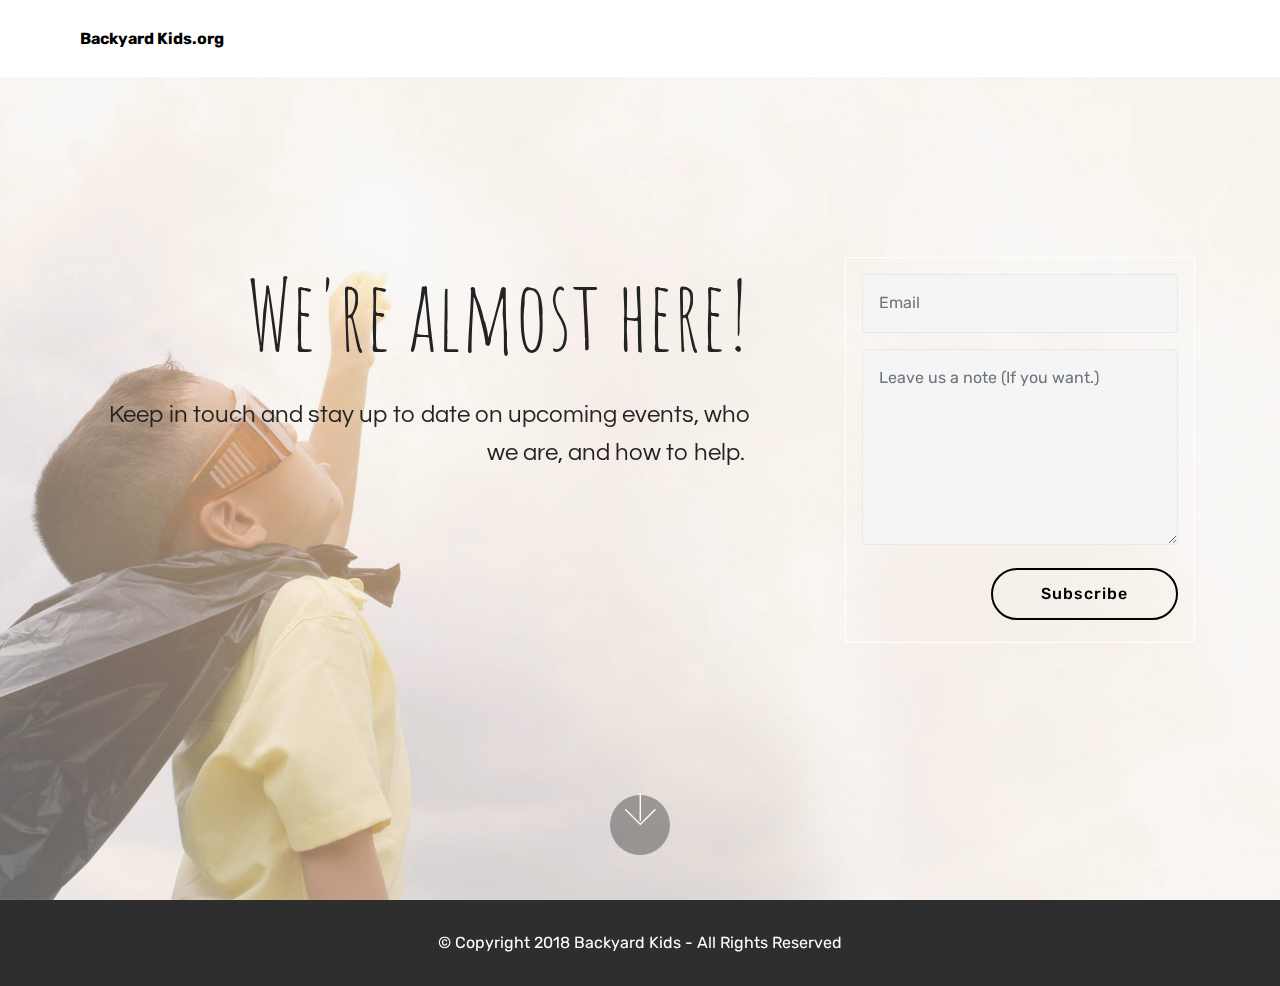
==== index.html @ bed0c1c0 "create github pages" ====
<!DOCTYPE html>
<html >
<head>
  <!-- Site made with Mobirise Website Builder v4.6.7, https://mobirise.com -->
  <meta charset="UTF-8">
  <meta http-equiv="X-UA-Compatible" content="IE=edge">
  <meta name="generator" content="Mobirise v4.6.7, mobirise.com">
  <meta name="viewport" content="width=device-width, initial-scale=1, minimum-scale=1">
  <link rel="shortcut icon" href="assets/images/logo2.png" type="image/x-icon">
  <meta name="description" content="">
  <title>Home</title>
  <link rel="stylesheet" href="assets/web/assets/mobirise-icons/mobirise-icons.css">
  <link rel="stylesheet" href="assets/tether/tether.min.css">
  <link rel="stylesheet" href="assets/bootstrap/css/bootstrap.min.css">
  <link rel="stylesheet" href="assets/bootstrap/css/bootstrap-grid.min.css">
  <link rel="stylesheet" href="assets/bootstrap/css/bootstrap-reboot.min.css">
  <link rel="stylesheet" href="assets/dropdown/css/style.css">
  <link rel="stylesheet" href="assets/theme/css/style.css">
  <link rel="stylesheet" href="assets/mobirise/css/mbr-additional.css" type="text/css">
  
  
  
</head>
<body>
  <section class="menu cid-qXCmoufeBR" once="menu" id="menu1-4">

    

    <nav class="navbar navbar-expand beta-menu navbar-dropdown align-items-center navbar-fixed-top navbar-toggleable-sm">
        <button class="navbar-toggler navbar-toggler-right" type="button" data-toggle="collapse" data-target="#navbarSupportedContent" aria-controls="navbarSupportedContent" aria-expanded="false" aria-label="Toggle navigation">
            <div class="hamburger">
                <span></span>
                <span></span>
                <span></span>
                <span></span>
            </div>
        </button>
        <div class="menu-logo">
            <div class="navbar-brand">
                
                <span class="navbar-caption-wrap"><a class="navbar-caption text-black display-4" href="https://mobirise.com">
                        Backyard Kids.org</a></span>
            </div>
        </div>
        <div class="collapse navbar-collapse" id="navbarSupportedContent">
            
            
        </div>
    </nav>
</section>

<section class="engine"><a href="https://mobirise.ws/n">best website creator app</a></section><section class="cid-qXCmtaL8O3 mbr-fullscreen mbr-parallax-background" id="header15-5">

    

    <div class="mbr-overlay" style="opacity: 0.4; background-color: rgb(239, 239, 239);"></div>

    <div class="container align-right">
<div class="row">
    <div class="mbr-white col-lg-8 col-md-7 content-container">
        <h1 class="mbr-section-title mbr-bold pb-3 mbr-fonts-style display-1"><span style="font-weight: normal;">
            We're almost here!</span></h1>
        <p class="mbr-text pb-3 mbr-fonts-style display-5">
            Keep in touch and stay up to date on upcoming events, who we are, and how to help.&nbsp;</p>
    </div>
    <div class="col-lg-4 col-md-5">
    <div class="form-container">
        <div class="media-container-column" data-form-type="formoid">
            <div data-form-alert="" hidden="" class="align-center">Thanks for joining the Backyard Kids. Stay tuned!</div>
            <form class="mbr-form" action="https://mobirise.com/" method="post" data-form-title="Mobirise Form"><input type="hidden" name="email" data-form-email="true" value="RtFSXv/+k5Sq9HZEY5c2EFOPrDPpFdr3WNQz4WsBTugRGVDSn0KVaFquKc+swN3AaAM1UuzblZhG+b05P8Ccdz6sFbXCuj3Py4tqf8udZ94KYuJ3UkngyhvE1U14Elvv" data-form-field="Email">
                
                <div data-for="email">
                    <div class="form-group">
                        <input type="email" class="form-control px-3" name="email" data-form-field="Email" placeholder="Email" required="" id="email-header15-5">
                    </div>
                </div>
                
                <div class="form-group" data-for="message">
                    <textarea type="text" class="form-control px-3" name="message" rows="7" placeholder="Leave us a note (If you want.)" data-form-field="Message" id="message-header15-5"></textarea>
                </div>
                <span class="input-group-btn"><button href="" type="submit" class="btn btn-form btn-black-outline display-4">Subscribe</button></span>
            </form>
        </div>
    </div>
    </div>
</div>
    </div>
    <div class="mbr-arrow hidden-sm-down" aria-hidden="true">
        <a href="#next">
            <i class="mbri-down mbr-iconfont"></i>
        </a>
    </div>
</section>

<section once="" class="cid-qXCoowx2Or" id="footer6-7">

    

    

    <div class="container">
        <div class="media-container-row align-center mbr-white">
            <div class="col-12">
                <p class="mbr-text mb-0 mbr-fonts-style display-7">
                    © Copyright 2018 Backyard Kids - All Rights Reserved
                </p>
            </div>
        </div>
    </div>
</section>


  <script src="assets/web/assets/jquery/jquery.min.js"></script>
  <script src="assets/popper/popper.min.js"></script>
  <script src="assets/tether/tether.min.js"></script>
  <script src="assets/bootstrap/js/bootstrap.min.js"></script>
  <script src="assets/parallax/jarallax.min.js"></script>
  <script src="assets/dropdown/js/script.min.js"></script>
  <script src="assets/touchswipe/jquery.touch-swipe.min.js"></script>
  <script src="assets/smoothscroll/smooth-scroll.js"></script>
  <script src="assets/theme/js/script.js"></script>
  <script src="assets/formoid/formoid.min.js"></script>
  
  
</body>
</html>
---- assets/web/assets/mobirise-icons/mobirise-icons.css ----
@font-face {
  font-family: 'MobiriseIcons';
  src:  url('mobirise-icons.eot?spat4u');
  src:  url('mobirise-icons.eot?spat4u#iefix') format('embedded-opentype'),
    url('mobirise-icons.ttf?spat4u') format('truetype'),
    url('mobirise-icons.woff?spat4u') format('woff'),
    url('mobirise-icons.svg?spat4u#MobiriseIcons') format('svg');
  font-weight: normal;
  font-style: normal;
}

[class^="mbri-"], [class*=" mbri-"] {
  /* use !important to prevent issues with browser extensions that change fonts */
  font-family: MobiriseIcons !important;
  speak: none;
  font-style: normal;
  font-weight: normal;
  font-variant: normal;
  text-transform: none;
  line-height: 1;

  /* Better Font Rendering =========== */
  -webkit-font-smoothing: antialiased;
  -moz-osx-font-smoothing: grayscale;
}

.mbri-add-submenu:before {
  content: "\e900";
}
.mbri-alert:before {
  content: "\e901";
}
.mbri-align-center:before {
  content: "\e902";
}
.mbri-align-justify:before {
  content: "\e903";
}
.mbri-align-left:before {
  content: "\e904";
}
.mbri-align-right:before {
  content: "\e905";
}
.mbri-android:before {
  content: "\e906";
}
.mbri-apple:before {
  content: "\e907";
}
.mbri-arrow-down:before {
  content: "\e908";
}
.mbri-arrow-next:before {
  content: "\e909";
}
.mbri-arrow-prev:before {
  content: "\e90a";
}
.mbri-arrow-up:before {
  content: "\e90b";
}
.mbri-bold:before {
  content: "\e90c";
}
.mbri-bookmark:before {
  content: "\e90d";
}
.mbri-bootstrap:before {
  content: "\e90e";
}
.mbri-briefcase:before {
  content: "\e90f";
}
.mbri-browse:before {
  content: "\e910";
}
.mbri-bulleted-list:before {
  content: "\e911";
}
.mbri-calendar:before {
  content: "\e912";
}
.mbri-camera:before {
  content: "\e913";
}
.mbri-cart-add:before {
  content: "\e914";
}
.mbri-cart-full:before {
  content: "\e915";
}
.mbri-cash:before {
  content: "\e916";
}
.mbri-change-style:before {
  content: "\e917";
}
.mbri-chat:before {
  content: "\e918";
}
.mbri-clock:before {
  content: "\e919";
}
.mbri-close:before {
  content: "\e91a";
}
.mbri-cloud:before {
  content: "\e91b";
}
.mbri-code:before {
  content: "\e91c";
}
.mbri-contact-form:before {
  content: "\e91d";
}
.mbri-credit-card:before {
  content: "\e91e";
}
.mbri-cursor-click:before {
  content: "\e91f";
}
.mbri-cust-feedback:before {
  content: "\e920";
}
.mbri-database:before {
  content: "\e921";
}
.mbri-delivery:before {
  content: "\e922";
}
.mbri-desktop:before {
  content: "\e923";
}
.mbri-devices:before {
  content: "\e924";
}
.mbri-down:before {
  content: "\e925";
}
.mbri-download:before {
  content: "\e989";
}
.mbri-drag-n-drop:before {
  content: "\e927";
}
.mbri-drag-n-drop2:before {
  content: "\e928";
}
.mbri-edit:before {
  content: "\e929";
}
.mbri-edit2:before {
  content: "\e92a";
}
.mbri-error:before {
  content: "\e92b";
}
.mbri-extension:before {
  content: "\e92c";
}
.mbri-features:before {
  content: "\e92d";
}
.mbri-file:before {
  content: "\e92e";
}
.mbri-flag:before {
  content: "\e92f";
}
.mbri-folder:before {
  content: "\e930";
}
.mbri-gift:before {
  content: "\e931";
}
.mbri-github:before {
  content: "\e932";
}
.mbri-globe:before {
  content: "\e933";
}
.mbri-globe-2:before {
  content: "\e934";
}
.mbri-growing-chart:before {
  content: "\e935";
}
.mbri-hearth:before {
  content: "\e936";
}
.mbri-help:before {
  content: "\e937";
}
.mbri-home:before {
  content: "\e938";
}
.mbri-hot-cup:before {
  content: "\e939";
}
.mbri-idea:before {
  content: "\e93a";
}
.mbri-image-gallery:before {
  content: "\e93b";
}
.mbri-image-slider:before {
  content: "\e93c";
}
.mbri-info:before {
  content: "\e93d";
}
.mbri-italic:before {
  content: "\e93e";
}
.mbri-key:before {
  content: "\e93f";
}
.mbri-laptop:before {
  content: "\e940";
}
.mbri-layers:before {
  content: "\e941";
}
.mbri-left-right:before {
  content: "\e942";
}
.mbri-left:before {
  content: "\e943";
}
.mbri-letter:before {
  content: "\e944";
}
.mbri-like:before {
  content: "\e945";
}
.mbri-link:before {
  content: "\e946";
}
.mbri-lock:before {
  content: "\e947";
}
.mbri-login:before {
  content: "\e948";
}
.mbri-logout:before {
  content: "\e949";
}
.mbri-magic-stick:before {
  content: "\e94a";
}
.mbri-map-pin:before {
  content: "\e94b";
}
.mbri-menu:before {
  content: "\e94c";
}
.mbri-mobile:before {
  content: "\e94d";
}
.mbri-mobile2:before {
  content: "\e94e";
}
.mbri-mobirise:before {
  content: "\e94f";
}
.mbri-more-horizontal:before {
  content: "\e950";
}
.mbri-more-vertical:before {
  content: "\e951";
}
.mbri-music:before {
  content: "\e952";
}
.mbri-new-file:before {
  content: "\e953";
}
.mbri-numbered-list:before {
  content: "\e954";
}
.mbri-opened-folder:before {
  content: "\e955";
}
.mbri-pages:before {
  content: "\e956";
}
.mbri-paper-plane:before {
  content: "\e957";
}
.mbri-paperclip:before {
  content: "\e958";
}
.mbri-photo:before {
  content: "\e959";
}
.mbri-photos:before {
  content: "\e95a";
}
.mbri-pin:before {
  content: "\e95b";
}
.mbri-play:before {
  content: "\e95c";
}
.mbri-plus:before {
  content: "\e95d";
}
.mbri-preview:before {
  content: "\e95e";
}
.mbri-print:before {
  content: "\e95f";
}
.mbri-protect:before {
  content: "\e960";
}
.mbri-question:before {
  content: "\e961";
}
.mbri-quote-left:before {
  content: "\e962";
}
.mbri-quote-right:before {
  content: "\e963";
}
.mbri-refresh:before {
  content: "\e964";
}
.mbri-responsive:before {
  content: "\e965";
}
.mbri-right:before {
  content: "\e966";
}
.mbri-rocket:before {
  content: "\e967";
}
.mbri-sad-face:before {
  content: "\e968";
}
.mbri-sale:before {
  content: "\e969";
}
.mbri-save:before {
  content: "\e96a";
}
.mbri-search:before {
  content: "\e96b";
}
.mbri-setting:before {
  content: "\e96c";
}
.mbri-setting2:before {
  content: "\e96d";
}
.mbri-setting3:before {
  content: "\e96e";
}
.mbri-share:before {
  content: "\e96f";
}
.mbri-shopping-bag:before {
  content: "\e970";
}
.mbri-shopping-basket:before {
  content: "\e971";
}
.mbri-shopping-cart:before {
  content: "\e972";
}
.mbri-sites:before {
  content: "\e973";
}
.mbri-smile-face:before {
  content: "\e974";
}
.mbri-speed:before {
  content: "\e975";
}
.mbri-star:before {
  content: "\e976";
}
.mbri-success:before {
  content: "\e977";
}
.mbri-sun:before {
  content: "\e978";
}
.mbri-sun2:before {
  content: "\e979";
}
.mbri-tablet:before {
  content: "\e97a";
}
.mbri-tablet-vertical:before {
  content: "\e97b";
}
.mbri-target:before {
  content: "\e97c";
}
.mbri-timer:before {
  content: "\e97d";
}
.mbri-to-ftp:before {
  content: "\e97e";
}
.mbri-to-local-drive:before {
  content: "\e97f";
}
.mbri-touch-swipe:before {
  content: "\e980";
}
.mbri-touch:before {
  content: "\e981";
}
.mbri-trash:before {
  content: "\e982";
}
.mbri-underline:before {
  content: "\e983";
}
.mbri-unlink:before {
  content: "\e984";
}
.mbri-unlock:before {
  content: "\e985";
}
.mbri-up-down:before {
  content: "\e986";
}
.mbri-up:before {
  content: "\e987";
}
.mbri-update:before {
  content: "\e988";
}
.mbri-upload:before {
 content: "\e926"; 
}
.mbri-user:before {
  content: "\e98a";
}
.mbri-user2:before {
  content: "\e98b";
}
.mbri-users:before {
  content: "\e98c";
}
.mbri-video:before {
  content: "\e98d";
}
.mbri-video-play:before {
  content: "\e98e";
}
.mbri-watch:before {
  content: "\e98f";
}
.mbri-website-theme:before {
  content: "\e990";
}
.mbri-wifi:before {
  content: "\e991";
}
.mbri-windows:before {
  content: "\e992";
}
.mbri-zoom-out:before {
  content: "\e993";
}
.mbri-redo:before {
  content: "\e994";
}
.mbri-undo:before {
  content: "\e995";
}
---- assets/dropdown/css/style.css ----
.navbar-dropdown {
  left: 0;
  padding: 0;
  position: absolute;
  right: 0;
  top: 0;
  transition: all 0.45s ease;
  z-index: 1030;
  background: #282828; }
  .navbar-dropdown .navbar-logo {
    margin-right: 0.8rem;
    transition: margin 0.3s ease-in-out;
    vertical-align: middle; }
    .navbar-dropdown .navbar-logo img {
      height: 3.125rem;
      transition: all 0.3s ease-in-out; }
    .navbar-dropdown .navbar-logo.mbr-iconfont {
      font-size: 3.125rem;
      line-height: 3.125rem; }
  .navbar-dropdown .navbar-caption {
    font-weight: 700;
    white-space: normal;
    vertical-align: -4px;
    line-height: 3.125rem !important; }
    .navbar-dropdown .navbar-caption, .navbar-dropdown .navbar-caption:hover {
      color: inherit;
      text-decoration: none; }
  .navbar-dropdown .mbr-iconfont + .navbar-caption {
    vertical-align: -1px; }
  .navbar-dropdown.navbar-fixed-top {
    position: fixed; }
  .navbar-dropdown .navbar-brand span {
    vertical-align: -4px; }
  .navbar-dropdown.bg-color.transparent {
    background: none; }
  .navbar-dropdown.navbar-short .navbar-brand {
    padding: 0.625rem 0; }
    .navbar-dropdown.navbar-short .navbar-brand span {
      vertical-align: -1px; }
  .navbar-dropdown.navbar-short .navbar-caption {
    line-height: 2.375rem !important;
    vertical-align: -2px; }
  .navbar-dropdown.navbar-short .navbar-logo {
    margin-right: 0.5rem; }
    .navbar-dropdown.navbar-short .navbar-logo img {
      height: 2.375rem; }
    .navbar-dropdown.navbar-short .navbar-logo.mbr-iconfont {
      font-size: 2.375rem;
      line-height: 2.375rem; }
  .navbar-dropdown.navbar-short .mbr-table-cell {
    height: 3.625rem; }
  .navbar-dropdown .navbar-close {
    left: 0.6875rem;
    position: fixed;
    top: 0.75rem;
    z-index: 1000; }
  .navbar-dropdown .hamburger-icon {
    content: "";
    display: inline-block;
    vertical-align: middle;
    width: 16px;
    -webkit-box-shadow: 0 -6px 0 1px #282828,0 0 0 1px #282828,0 6px 0 1px #282828;
    -moz-box-shadow: 0 -6px 0 1px #282828,0 0 0 1px #282828,0 6px 0 1px #282828;
    box-shadow: 0 -6px 0 1px #282828,0 0 0 1px #282828,0 6px 0 1px #282828; }

.dropdown-menu .dropdown-toggle[data-toggle="dropdown-submenu"]::after {
  border-bottom: 0.35em solid transparent;
  border-left: 0.35em solid;
  border-right: 0;
  border-top: 0.35em solid transparent;
  margin-left: 0.3rem; }

.dropdown-menu .dropdown-item:focus {
  outline: 0; }

.nav-dropdown {
  font-size: 0.75rem;
  font-weight: 500;
  height: auto !important; }
  .nav-dropdown .nav-btn {
    padding-left: 1rem; }
  .nav-dropdown .link {
    margin: .667em 1.667em;
    font-weight: 500;
    padding: 0;
    transition: color .2s ease-in-out; }
    .nav-dropdown .link.dropdown-toggle {
      margin-right: 2.583em; }
      .nav-dropdown .link.dropdown-toggle::after {
        margin-left: .25rem;
        border-top: 0.35em solid;
        border-right: 0.35em solid transparent;
        border-left: 0.35em solid transparent;
        border-bottom: 0; }
      .nav-dropdown .link.dropdown-toggle[aria-expanded="true"] {
        margin: 0;
        padding: 0.667em 3.263em  0.667em 1.667em; }
  .nav-dropdown .link::after,
  .nav-dropdown .dropdown-item::after {
    color: inherit; }
  .nav-dropdown .btn {
    font-size: 0.75rem;
    font-weight: 700;
    letter-spacing: 0;
    margin-bottom: 0;
    padding-left: 1.25rem;
    padding-right: 1.25rem; }
  .nav-dropdown .dropdown-menu {
    border-radius: 0;
    border: 0;
    left: 0;
    margin: 0;
    padding-bottom: 1.25rem;
    padding-top: 1.25rem;
    position: relative; }
  .nav-dropdown .dropdown-submenu {
    margin-left: 0.125rem;
    top: 0; }
  .nav-dropdown .dropdown-item {
    font-weight: 500;
    line-height: 2;
    padding: 0.3846em 4.615em 0.3846em 1.5385em;
    position: relative;
    transition: color .2s ease-in-out, background-color .2s ease-in-out; }
    .nav-dropdown .dropdown-item::after {
      margin-top: -0.3077em;
      position: absolute;
      right: 1.1538em;
      top: 50%; }
    .nav-dropdown .dropdown-item:focus, .nav-dropdown .dropdown-item:hover {
      background: none; }

@media (max-width: 767px) {
  .nav-dropdown.navbar-toggleable-sm {
    bottom: 0;
    display: none;
    left: 0;
    overflow-x: hidden;
    position: fixed;
    top: 0;
    transform: translateX(-100%);
    -ms-transform: translateX(-100%);
    -webkit-transform: translateX(-100%);
    width: 18.75rem;
    z-index: 999; } }
.nav-dropdown.navbar-toggleable-xl {
  bottom: 0;
  display: none;
  left: 0;
  overflow-x: hidden;
  position: fixed;
  top: 0;
  transform: translateX(-100%);
  -ms-transform: translateX(-100%);
  -webkit-transform: translateX(-100%);
  width: 18.75rem;
  z-index: 999; }

.nav-dropdown-sm {
  display: block !important;
  overflow-x: hidden;
  overflow: auto;
  padding-top: 3.875rem; }
  .nav-dropdown-sm::after {
    content: "";
    display: block;
    height: 3rem;
    width: 100%; }
  .nav-dropdown-sm.collapse.in ~ .navbar-close {
    display: block !important; }
  .nav-dropdown-sm.collapsing, .nav-dropdown-sm.collapse.in {
    transform: translateX(0);
    -ms-transform: translateX(0);
    -webkit-transform: translateX(0);
    transition: all 0.25s ease-out;
    -webkit-transition: all 0.25s ease-out;
    background: #282828; }
  .nav-dropdown-sm.collapsing[aria-expanded="false"] {
    transform: translateX(-100%);
    -ms-transform: translateX(-100%);
    -webkit-transform: translateX(-100%); }
  .nav-dropdown-sm .nav-item {
    display: block;
    margin-left: 0 !important;
    padding-left: 0; }
  .nav-dropdown-sm .link,
  .nav-dropdown-sm .dropdown-item {
    border-top: 1px dotted rgba(255, 255, 255, 0.1);
    font-size: 0.8125rem;
    line-height: 1.6;
    margin: 0 !important;
    padding: 0.875rem 2.4rem 0.875rem 1.5625rem !important;
    position: relative;
    white-space: normal; }
    .nav-dropdown-sm .link:focus, .nav-dropdown-sm .link:hover,
    .nav-dropdown-sm .dropdown-item:focus,
    .nav-dropdown-sm .dropdown-item:hover {
      background: rgba(0, 0, 0, 0.2) !important;
      color: #c0a375; }
  .nav-dropdown-sm .nav-btn {
    position: relative;
    padding: 1.5625rem 1.5625rem 0 1.5625rem; }
    .nav-dropdown-sm .nav-btn::before {
      border-top: 1px dotted rgba(255, 255, 255, 0.1);
      content: "";
      left: 0;
      position: absolute;
      top: 0;
      width: 100%; }
    .nav-dropdown-sm .nav-btn + .nav-btn {
      padding-top: 0.625rem; }
      .nav-dropdown-sm .nav-btn + .nav-btn::before {
        display: none; }
  .nav-dropdown-sm .btn {
    padding: 0.625rem 0; }
  .nav-dropdown-sm .dropdown-toggle[data-toggle="dropdown-submenu"]::after {
    margin-left: .25rem;
    border-top: 0.35em solid;
    border-right: 0.35em solid transparent;
    border-left: 0.35em solid transparent;
    border-bottom: 0; }
  .nav-dropdown-sm .dropdown-toggle[data-toggle="dropdown-submenu"][aria-expanded="true"]::after {
    border-top: 0;
    border-right: 0.35em solid transparent;
    border-left: 0.35em solid transparent;
    border-bottom: 0.35em solid; }
  .nav-dropdown-sm .dropdown-menu {
    margin: 0;
    padding: 0;
    position: relative;
    top: 0;
    left: 0;
    width: 100%;
    border: 0;
    float: none;
    border-radius: 0;
    background: none; }
  .nav-dropdown-sm .dropdown-submenu {
    left: 100%;
    margin-left: 0.125rem;
    margin-top: -1.25rem;
    top: 0; }

.navbar-toggleable-sm .nav-dropdown .dropdown-menu {
  position: absolute; }

.navbar-toggleable-sm .nav-dropdown .dropdown-submenu {
  left: 100%;
  margin-left: 0.125rem;
  margin-top: -1.25rem;
  top: 0; }

.navbar-toggleable-sm.opened .nav-dropdown .dropdown-menu {
  position: relative; }

.navbar-toggleable-sm.opened .nav-dropdown .dropdown-submenu {
  left: 0;
  margin-left: 00rem;
  margin-top: 0rem;
  top: 0; }

.is-builder .nav-dropdown.collapsing {
  transition: none !important; }

/*# sourceMappingURL=style.css.map */
---- assets/theme/css/style.css ----
/*!
 * Mobirise v4 theme (https://mobirise.com/)
 * Copyright 2017 Mobirise
 */
section {
  background-color: #eeeeee; }

section,
.container,
.container-fluid {
  position: relative;
  word-wrap: break-word; }

a.mbr-iconfont:hover {
  text-decoration: none; }

.article .lead p, .article .lead ul, .article .lead ol, .article .lead pre, .article .lead blockquote {
  margin-bottom: 0; }

a {
  font-style: normal;
  font-weight: 400;
  cursor: pointer; }
  a, a:hover {
    text-decoration: none; }

figure {
  margin-bottom: 0; }

body {
  color: #232323; }

h1, h2, h3, h4, h5, h6,
.h1, .h2, .h3, .h4, .h5, .h6,
.display-1, .display-2, .display-3, .display-4 {
  line-height: 1;
  word-break: break-word;
  word-wrap: break-word; }

b, strong {
  font-weight: bold; }

blockquote {
  padding: 10px 0 10px 20px;
  position: relative;
  border-left: 2px solid;
  border-color: #ff3366; }

input:-webkit-autofill, input:-webkit-autofill:hover, input:-webkit-autofill:focus, input:-webkit-autofill:active {
  transition-delay: 9999s;
  transition-property: background-color, color; }

textarea[type="hidden"] {
  display: none; }

body {
  position: relative; }

section {
  background-position: 50% 50%;
  background-repeat: no-repeat;
  background-size: cover; }
  section .mbr-background-video,
  section .mbr-background-video-preview {
    position: absolute;
    bottom: 0;
    left: 0;
    right: 0;
    top: 0; }

.hidden {
  visibility: hidden; }

.mbr-z-index20 {
  z-index: 20; }

/*! Base colors */
.mbr-white {
  color: #ffffff; }

.mbr-black {
  color: #000000; }

.mbr-bg-white {
  background-color: #ffffff; }

.mbr-bg-black {
  background-color: #000000; }

/*! Text-aligns */
.align-left {
  text-align: left; }

.align-center {
  text-align: center; }

.align-right {
  text-align: right; }

@media (max-width: 767px) {
  .align-left, .align-center, .align-right, .mbr-section-btn, .mbr-section-title {
    text-align: center; } }
/*! Font-weight  */
.mbr-light {
  font-weight: 300; }

.mbr-regular {
  font-weight: 400; }

.mbr-semibold {
  font-weight: 500; }

.mbr-bold {
  font-weight: 700; }

/*! Media  */
.media-size-item {
  -webkit-flex: 1 1 auto;
  -moz-flex: 1 1 auto;
  -ms-flex: 1 1 auto;
  -o-flex: 1 1 auto;
  flex: 1 1 auto; }

.media-content {
  -webkit-flex-basis: 100%;
  flex-basis: 100%; }

.media-container-row {
  display: -ms-flexbox;
  display: -webkit-flex;
  display: flex;
  -webkit-flex-direction: row;
  -ms-flex-direction: row;
  flex-direction: row;
  -webkit-flex-wrap: wrap;
  -ms-flex-wrap: wrap;
  flex-wrap: wrap;
  -webkit-justify-content: center;
  -ms-flex-pack: center;
  justify-content: center;
  -webkit-align-content: center;
  -ms-flex-line-pack: center;
  align-content: center;
  -webkit-align-items: start;
  -ms-flex-align: start;
  align-items: start; }
  .media-container-row .media-size-item {
    width: 400px; }

.media-container-column {
  display: -ms-flexbox;
  display: -webkit-flex;
  display: flex;
  -webkit-flex-direction: column;
  -ms-flex-direction: column;
  flex-direction: column;
  -webkit-flex-wrap: wrap;
  -ms-flex-wrap: wrap;
  flex-wrap: wrap;
  -webkit-justify-content: center;
  -ms-flex-pack: center;
  justify-content: center;
  -webkit-align-content: center;
  -ms-flex-line-pack: center;
  align-content: center;
  -webkit-align-items: stretch;
  -ms-flex-align: stretch;
  align-items: stretch; }
  .media-container-column > * {
    width: 100%; }

@media (min-width: 992px) {
  .media-container-row {
    -webkit-flex-wrap: nowrap;
    -ms-flex-wrap: nowrap;
    flex-wrap: nowrap; } }
figure {
  overflow: hidden; }

figure[mbr-media-size] {
  transition: width 0.1s; }

.mbr-figure img, .mbr-figure iframe {
  display: block;
  width: 100%; }

.card {
  background-color: transparent;
  border: none; }

.card-img {
  text-align: center;
  flex-shrink: 0; }

.media {
  max-width: 100%;
  margin: 0 auto; }

.mbr-figure {
  -ms-flex-item-align: center;
  -ms-grid-row-align: center;
  -webkit-align-self: center;
  align-self: center; }

.media-container > div {
  max-width: 100%; }

.mbr-figure img, .card-img img {
  width: 100%; }

@media (max-width: 991px) {
  .media-size-item {
    width: auto !important; }

  .media {
    width: auto; }

  .mbr-figure {
    width: 100% !important; } }
/*! Buttons */
.mbr-section-btn {
  margin-left: -.25rem;
  margin-right: -.25rem;
  font-size: 0; }

nav .mbr-section-btn {
  margin-left: 0rem;
  margin-right: 0rem; }

/*! Btn icon margin */
.btn .mbr-iconfont, .btn.btn-sm .mbr-iconfont {
  cursor: pointer;
  margin-right: 0.5rem; }

.btn.btn-md .mbr-iconfont, .btn.btn-md .mbr-iconfont {
  margin-right: 0.8rem; }

.mbr-regular {
  font-weight: 400; }

.mbr-semibold {
  font-weight: 500; }

.mbr-bold {
  font-weight: 700; }

[type="submit"] {
  -webkit-appearance: none; }

/*! Full-screen */
.mbr-fullscreen .mbr-overlay {
  min-height: 100vh; }

.mbr-fullscreen {
  display: flex;
  display: -webkit-flex;
  display: -moz-flex;
  display: -ms-flex;
  display: -o-flex;
  align-items: center;
  -webkit-align-items: center;
  min-height: 100vh;
  padding-top: 3rem;
  padding-bottom: 3rem; }

/*! Map */
.map {
  height: 25rem;
  position: relative; }
  .map iframe {
    width: 100%;
    height: 100%; }

/* Form */
.form-asterisk {
  font-family: initial;
  position: absolute;
  top: -2px;
  font-weight: normal; }

/*! Scroll to top arrow */
.mbr-arrow-up {
  bottom: 25px;
  right: 90px;
  position: fixed;
  text-align: right;
  z-index: 5000;
  color: #ffffff;
  font-size: 32px;
  transform: rotate(180deg);
  -webkit-transform: rotate(180deg); }

.mbr-arrow-up a {
  background: rgba(0, 0, 0, 0.2);
  border-radius: 3px;
  color: #fff;
  display: inline-block;
  height: 60px;
  width: 60px;
  outline-style: none !important;
  position: relative;
  text-decoration: none;
  transition: all .3s ease-in-out;
  cursor: pointer;
  text-align: center; }
  .mbr-arrow-up a:hover {
    background-color: rgba(0, 0, 0, 0.4); }
  .mbr-arrow-up a i {
    line-height: 60px; }

.mbr-arrow-up-icon {
  display: block;
  color: #fff; }

.mbr-arrow-up-icon::before {
  content: "\203a";
  display: inline-block;
  font-family: serif;
  font-size: 32px;
  line-height: 1;
  font-style: normal;
  position: relative;
  top: 6px;
  left: -4px;
  -webkit-transform: rotate(-90deg);
  transform: rotate(-90deg); }

/*! Arrow Down */
.mbr-arrow {
  position: absolute;
  bottom: 45px;
  left: 50%;
  width: 60px;
  height: 60px;
  cursor: pointer;
  background-color: rgba(80, 80, 80, 0.5);
  border-radius: 50%;
  -webkit-transform: translateX(-50%);
  transform: translateX(-50%); }
  .mbr-arrow > a {
    display: inline-block;
    text-decoration: none;
    outline-style: none;
    -webkit-animation: arrowdown 1.7s ease-in-out infinite;
    animation: arrowdown 1.7s ease-in-out infinite; }
    .mbr-arrow > a > i {
      position: absolute;
      top: -2px;
      left: 15px;
      font-size: 2rem; }

@keyframes arrowdown {
  0% {
    transform: translateY(0px);
    -webkit-transform: translateY(0px); }
  50% {
    transform: translateY(-5px);
    -webkit-transform: translateY(-5px); }
  100% {
    transform: translateY(0px);
    -webkit-transform: translateY(0px); } }
@-webkit-keyframes arrowdown {
  0% {
    transform: translateY(0px);
    -webkit-transform: translateY(0px); }
  50% {
    transform: translateY(-5px);
    -webkit-transform: translateY(-5px); }
  100% {
    transform: translateY(0px);
    -webkit-transform: translateY(0px); } }
@media (max-width: 500px) {
  .mbr-arrow-up {
    left: 50%;
    right: auto;
    transform: translateX(-50%) rotate(180deg);
    -webkit-transform: translateX(-50%) rotate(180deg); } }
/*Gradients animation*/
@keyframes gradient-animation {
  from {
    background-position: 0% 100%;
    animation-timing-function: ease-in-out; }
  to {
    background-position: 100% 0%;
    animation-timing-function: ease-in-out; } }
@-webkit-keyframes gradient-animation {
  from {
    background-position: 0% 100%;
    animation-timing-function: ease-in-out; }
  to {
    background-position: 100% 0%;
    animation-timing-function: ease-in-out; } }
.bg-gradient {
  background-size: 200% 200%;
  animation: gradient-animation 5s infinite alternate;
  -webkit-animation: gradient-animation 5s infinite alternate; }

.menu .navbar-brand {
  display: -webkit-flex; }
  .menu .navbar-brand span {
    display: flex;
    display: -webkit-flex; }
  .menu .navbar-brand .navbar-caption-wrap {
    display: -webkit-flex; }
  .menu .navbar-brand .navbar-logo img {
    display: -webkit-flex; }
@media (min-width: 768px) and (max-width: 991px) {
  .menu .navbar-toggleable-sm .navbar-nav {
    display: -webkit-box;
    display: -webkit-flex;
    display: -ms-flexbox; } }
@media (min-width: 992px) {
  .menu .navbar-nav.nav-dropdown {
    display: -webkit-flex; }
  .menu .navbar-toggleable-sm .navbar-collapse {
    display: -webkit-flex !important; } }

/*# sourceMappingURL=style.css.map */
.engine {
	position: absolute;
	text-indent: -2400px;
	text-align: center;
	padding: 0;
	top: 0;
	left: -2400px;
}
---- assets/mobirise/css/mbr-additional.css ----
@import url(https://fonts.googleapis.com/css?family=Amatic+SC:400,700);
@import url(https://fonts.googleapis.com/css?family=Rubik:300,300i,400,400i,500,500i,700,700i,900,900i);
@import url(https://fonts.googleapis.com/css?family=Questrial:400);





body {
  font-style: normal;
  line-height: 1.5;
}
.mbr-section-title {
  font-style: normal;
  line-height: 1.2;
}
.mbr-section-subtitle {
  line-height: 1.3;
}
.mbr-text {
  font-style: normal;
  line-height: 1.6;
}
.display-1 {
  font-family: 'Amatic SC', handwriting;
  font-size: 6rem;
}
.display-1 > .mbr-iconfont {
  font-size: 9.6rem;
}
.display-2 {
  font-family: 'Rubik', sans-serif;
  font-size: 3rem;
}
.display-2 > .mbr-iconfont {
  font-size: 4.8rem;
}
.display-4 {
  font-family: 'Rubik', sans-serif;
  font-size: 1rem;
}
.display-4 > .mbr-iconfont {
  font-size: 1.6rem;
}
.display-5 {
  font-family: 'Questrial', sans-serif;
  font-size: 1.5rem;
}
.display-5 > .mbr-iconfont {
  font-size: 2.4rem;
}
.display-7 {
  font-family: 'Rubik', sans-serif;
  font-size: 1rem;
}
.display-7 > .mbr-iconfont {
  font-size: 1.6rem;
}
/* ---- Fluid typography for mobile devices ---- */
/* 1.4 - font scale ratio ( bootstrap == 1.42857 ) */
/* 100vw - current viewport width */
/* (48 - 20)  48 == 48rem == 768px, 20 == 20rem == 320px(minimal supported viewport) */
/* 0.65 - min scale variable, may vary */
@media (max-width: 768px) {
  .display-1 {
    font-size: 4.8rem;
    font-size: calc( 2.75rem + (6 - 2.75) * ((100vw - 20rem) / (48 - 20)));
    line-height: calc( 1.4 * (2.75rem + (6 - 2.75) * ((100vw - 20rem) / (48 - 20))));
  }
  .display-2 {
    font-size: 2.4rem;
    font-size: calc( 1.7rem + (3 - 1.7) * ((100vw - 20rem) / (48 - 20)));
    line-height: calc( 1.4 * (1.7rem + (3 - 1.7) * ((100vw - 20rem) / (48 - 20))));
  }
  .display-4 {
    font-size: 0.8rem;
    font-size: calc( 1rem + (1 - 1) * ((100vw - 20rem) / (48 - 20)));
    line-height: calc( 1.4 * (1rem + (1 - 1) * ((100vw - 20rem) / (48 - 20))));
  }
  .display-5 {
    font-size: 1.2rem;
    font-size: calc( 1.175rem + (1.5 - 1.175) * ((100vw - 20rem) / (48 - 20)));
    line-height: calc( 1.4 * (1.175rem + (1.5 - 1.175) * ((100vw - 20rem) / (48 - 20))));
  }
}
/* Buttons */
.btn {
  font-weight: 500;
  border-width: 2px;
  font-style: normal;
  letter-spacing: 1px;
  margin: .4rem .8rem;
  white-space: normal;
  -webkit-transition: all 0.3s ease-in-out;
  -moz-transition: all 0.3s ease-in-out;
  transition: all 0.3s ease-in-out;
  padding: 1rem 3rem;
  border-radius: 3px;
  display: inline-flex;
  align-items: center;
  justify-content: center;
  word-break: break-word;
}
.btn-sm {
  font-weight: 500;
  letter-spacing: 1px;
  -webkit-transition: all 0.3s ease-in-out;
  -moz-transition: all 0.3s ease-in-out;
  transition: all 0.3s ease-in-out;
  padding: 0.6rem 1.5rem;
  border-radius: 3px;
}
.btn-md {
  font-weight: 500;
  letter-spacing: 1px;
  margin: .4rem .8rem !important;
  -webkit-transition: all 0.3s ease-in-out;
  -moz-transition: all 0.3s ease-in-out;
  transition: all 0.3s ease-in-out;
  padding: 1rem 3rem;
  border-radius: 3px;
}
.btn-lg {
  font-weight: 500;
  letter-spacing: 1px;
  margin: .4rem .8rem !important;
  -webkit-transition: all 0.3s ease-in-out;
  -moz-transition: all 0.3s ease-in-out;
  transition: all 0.3s ease-in-out;
  padding: 1.2rem 3.2rem;
  border-radius: 3px;
}
.bg-primary {
  background-color: #149dcc !important;
}
.bg-success {
  background-color: #f7ed4a !important;
}
.bg-info {
  background-color: #82786e !important;
}
.bg-warning {
  background-color: #879a9f !important;
}
.bg-danger {
  background-color: #b1a374 !important;
}
.btn-primary,
.btn-primary:active {
  background-color: #149dcc !important;
  border-color: #149dcc !important;
  color: #ffffff !important;
}
.btn-primary:hover,
.btn-primary:focus,
.btn-primary.focus,
.btn-primary.active {
  color: #ffffff !important;
  background-color: #0d6786 !important;
  border-color: #0d6786 !important;
}
.btn-primary.disabled,
.btn-primary:disabled {
  color: #ffffff !important;
  background-color: #0d6786 !important;
  border-color: #0d6786 !important;
}
.btn-secondary,
.btn-secondary:active {
  background-color: #ff3366 !important;
  border-color: #ff3366 !important;
  color: #ffffff !important;
}
.btn-secondary:hover,
.btn-secondary:focus,
.btn-secondary.focus,
.btn-secondary.active {
  color: #ffffff !important;
  background-color: #e50039 !important;
  border-color: #e50039 !important;
}
.btn-secondary.disabled,
.btn-secondary:disabled {
  color: #ffffff !important;
  background-color: #e50039 !important;
  border-color: #e50039 !important;
}
.btn-info,
.btn-info:active {
  background-color: #82786e !important;
  border-color: #82786e !important;
  color: #ffffff !important;
}
.btn-info:hover,
.btn-info:focus,
.btn-info.focus,
.btn-info.active {
  color: #ffffff !important;
  background-color: #59524b !important;
  border-color: #59524b !important;
}
.btn-info.disabled,
.btn-info:disabled {
  color: #ffffff !important;
  background-color: #59524b !important;
  border-color: #59524b !important;
}
.btn-success,
.btn-success:active {
  background-color: #f7ed4a !important;
  border-color: #f7ed4a !important;
  color: #3f3c03 !important;
}
.btn-success:hover,
.btn-success:focus,
.btn-success.focus,
.btn-success.active {
  color: #3f3c03 !important;
  background-color: #eadd0a !important;
  border-color: #eadd0a !important;
}
.btn-success.disabled,
.btn-success:disabled {
  color: #3f3c03 !important;
  background-color: #eadd0a !important;
  border-color: #eadd0a !important;
}
.btn-warning,
.btn-warning:active {
  background-color: #879a9f !important;
  border-color: #879a9f !important;
  color: #ffffff !important;
}
.btn-warning:hover,
.btn-warning:focus,
.btn-warning.focus,
.btn-warning.active {
  color: #ffffff !important;
  background-color: #617479 !important;
  border-color: #617479 !important;
}
.btn-warning.disabled,
.btn-warning:disabled {
  color: #ffffff !important;
  background-color: #617479 !important;
  border-color: #617479 !important;
}
.btn-danger,
.btn-danger:active {
  background-color: #b1a374 !important;
  border-color: #b1a374 !important;
  color: #ffffff !important;
}
.btn-danger:hover,
.btn-danger:focus,
.btn-danger.focus,
.btn-danger.active {
  color: #ffffff !important;
  background-color: #8b7d4e !important;
  border-color: #8b7d4e !important;
}
.btn-danger.disabled,
.btn-danger:disabled {
  color: #ffffff !important;
  background-color: #8b7d4e !important;
  border-color: #8b7d4e !important;
}
.btn-white {
  color: #333333 !important;
}
.btn-white,
.btn-white:active {
  background-color: #ffffff !important;
  border-color: #ffffff !important;
  color: #808080 !important;
}
.btn-white:hover,
.btn-white:focus,
.btn-white.focus,
.btn-white.active {
  color: #808080 !important;
  background-color: #d9d9d9 !important;
  border-color: #d9d9d9 !important;
}
.btn-white.disabled,
.btn-white:disabled {
  color: #808080 !important;
  background-color: #d9d9d9 !important;
  border-color: #d9d9d9 !important;
}
.btn-black,
.btn-black:active {
  background-color: #333333 !important;
  border-color: #333333 !important;
  color: #ffffff !important;
}
.btn-black:hover,
.btn-black:focus,
.btn-black.focus,
.btn-black.active {
  color: #ffffff !important;
  background-color: #0d0d0d !important;
  border-color: #0d0d0d !important;
}
.btn-black.disabled,
.btn-black:disabled {
  color: #ffffff !important;
  background-color: #0d0d0d !important;
  border-color: #0d0d0d !important;
}
.btn-primary-outline,
.btn-primary-outline:active {
  background: none;
  border-color: #0b566f;
  color: #0b566f;
}
.btn-primary-outline:hover,
.btn-primary-outline:focus,
.btn-primary-outline.focus,
.btn-primary-outline.active {
  color: #ffffff;
  background-color: #149dcc;
  border-color: #149dcc;
}
.btn-primary-outline.disabled,
.btn-primary-outline:disabled {
  color: #ffffff !important;
  background-color: #149dcc !important;
  border-color: #149dcc !important;
}
.btn-secondary-outline,
.btn-secondary-outline:active {
  background: none;
  border-color: #cc0033;
  color: #cc0033;
}
.btn-secondary-outline:hover,
.btn-secondary-outline:focus,
.btn-secondary-outline.focus,
.btn-secondary-outline.active {
  color: #ffffff;
  background-color: #ff3366;
  border-color: #ff3366;
}
.btn-secondary-outline.disabled,
.btn-secondary-outline:disabled {
  color: #ffffff !important;
  background-color: #ff3366 !important;
  border-color: #ff3366 !important;
}
.btn-info-outline,
.btn-info-outline:active {
  background: none;
  border-color: #4b453f;
  color: #4b453f;
}
.btn-info-outline:hover,
.btn-info-outline:focus,
.btn-info-outline.focus,
.btn-info-outline.active {
  color: #ffffff;
  background-color: #82786e;
  border-color: #82786e;
}
.btn-info-outline.disabled,
.btn-info-outline:disabled {
  color: #ffffff !important;
  background-color: #82786e !important;
  border-color: #82786e !important;
}
.btn-success-outline,
.btn-success-outline:active {
  background: none;
  border-color: #d2c609;
  color: #d2c609;
}
.btn-success-outline:hover,
.btn-success-outline:focus,
.btn-success-outline.focus,
.btn-success-outline.active {
  color: #3f3c03;
  background-color: #f7ed4a;
  border-color: #f7ed4a;
}
.btn-success-outline.disabled,
.btn-success-outline:disabled {
  color: #3f3c03 !important;
  background-color: #f7ed4a !important;
  border-color: #f7ed4a !important;
}
.btn-warning-outline,
.btn-warning-outline:active {
  background: none;
  border-color: #55666b;
  color: #55666b;
}
.btn-warning-outline:hover,
.btn-warning-outline:focus,
.btn-warning-outline.focus,
.btn-warning-outline.active {
  color: #ffffff;
  background-color: #879a9f;
  border-color: #879a9f;
}
.btn-warning-outline.disabled,
.btn-warning-outline:disabled {
  color: #ffffff !important;
  background-color: #879a9f !important;
  border-color: #879a9f !important;
}
.btn-danger-outline,
.btn-danger-outline:active {
  background: none;
  border-color: #7a6e45;
  color: #7a6e45;
}
.btn-danger-outline:hover,
.btn-danger-outline:focus,
.btn-danger-outline.focus,
.btn-danger-outline.active {
  color: #ffffff;
  background-color: #b1a374;
  border-color: #b1a374;
}
.btn-danger-outline.disabled,
.btn-danger-outline:disabled {
  color: #ffffff !important;
  background-color: #b1a374 !important;
  border-color: #b1a374 !important;
}
.btn-black-outline,
.btn-black-outline:active {
  background: none;
  border-color: #000000;
  color: #000000;
}
.btn-black-outline:hover,
.btn-black-outline:focus,
.btn-black-outline.focus,
.btn-black-outline.active {
  color: #ffffff;
  background-color: #333333;
  border-color: #333333;
}
.btn-black-outline.disabled,
.btn-black-outline:disabled {
  color: #ffffff !important;
  background-color: #333333 !important;
  border-color: #333333 !important;
}
.btn-white-outline,
.btn-white-outline:active,
.btn-white-outline.active {
  background: none;
  border-color: #ffffff;
  color: #ffffff;
}
.btn-white-outline:hover,
.btn-white-outline:focus,
.btn-white-outline.focus {
  color: #333333;
  background-color: #ffffff;
  border-color: #ffffff;
}
.text-primary {
  color: #149dcc !important;
}
.text-secondary {
  color: #ff3366 !important;
}
.text-success {
  color: #f7ed4a !important;
}
.text-info {
  color: #82786e !important;
}
.text-warning {
  color: #879a9f !important;
}
.text-danger {
  color: #b1a374 !important;
}
.text-white {
  color: #ffffff !important;
}
.text-black {
  color: #000000 !important;
}
a.text-primary:hover,
a.text-primary:focus {
  color: #0b566f !important;
}
a.text-secondary:hover,
a.text-secondary:focus {
  color: #cc0033 !important;
}
a.text-success:hover,
a.text-success:focus {
  color: #d2c609 !important;
}
a.text-info:hover,
a.text-info:focus {
  color: #4b453f !important;
}
a.text-warning:hover,
a.text-warning:focus {
  color: #55666b !important;
}
a.text-danger:hover,
a.text-danger:focus {
  color: #7a6e45 !important;
}
a.text-white:hover,
a.text-white:focus {
  color: #b3b3b3 !important;
}
a.text-black:hover,
a.text-black:focus {
  color: #4d4d4d !important;
}
.alert-success {
  background-color: #70c770;
}
.alert-info {
  background-color: #82786e;
}
.alert-warning {
  background-color: #879a9f;
}
.alert-danger {
  background-color: #b1a374;
}
.mbr-section-btn a.btn:not(.btn-form) {
  border-radius: 100px;
}
.mbr-section-btn a.btn:not(.btn-form):hover,
.mbr-section-btn a.btn:not(.btn-form):focus {
  box-shadow: none !important;
}
.mbr-section-btn a.btn:not(.btn-form):hover,
.mbr-section-btn a.btn:not(.btn-form):focus {
  box-shadow: 0 10px 40px 0 rgba(0, 0, 0, 0.2) !important;
  -webkit-box-shadow: 0 10px 40px 0 rgba(0, 0, 0, 0.2) !important;
}
.mbr-gallery-filter li a {
  border-radius: 100px !important;
}
.mbr-gallery-filter li.active .btn {
  background-color: #149dcc;
  border-color: #149dcc;
  color: #ffffff;
}
.mbr-gallery-filter li.active .btn:focus {
  box-shadow: none;
}
.nav-tabs .nav-link {
  border-radius: 100px !important;
}
.btn-form {
  border-radius: 0;
}
.btn-form:hover {
  cursor: pointer;
}
a,
a:hover {
  color: #149dcc;
}
.mbr-plan-header.bg-primary .mbr-plan-subtitle,
.mbr-plan-header.bg-primary .mbr-plan-price-desc {
  color: #b4e6f8;
}
.mbr-plan-header.bg-success .mbr-plan-subtitle,
.mbr-plan-header.bg-success .mbr-plan-price-desc {
  color: #ffffff;
}
.mbr-plan-header.bg-info .mbr-plan-subtitle,
.mbr-plan-header.bg-info .mbr-plan-price-desc {
  color: #beb8b2;
}
.mbr-plan-header.bg-warning .mbr-plan-subtitle,
.mbr-plan-header.bg-warning .mbr-plan-price-desc {
  color: #ced6d8;
}
.mbr-plan-header.bg-danger .mbr-plan-subtitle,
.mbr-plan-header.bg-danger .mbr-plan-price-desc {
  color: #dfd9c6;
}
/* Scroll to top button*/
.scrollToTop_wraper {
  display: none;
}
#scrollToTop a i:before {
  content: '';
  position: absolute;
  height: 40%;
  top: 25%;
  background: #fff;
  width: 2px;
  left: calc(50% - 1px);
}
#scrollToTop a i:after {
  content: '';
  position: absolute;
  display: block;
  border-top: 2px solid #fff;
  border-right: 2px solid #fff;
  width: 40%;
  height: 40%;
  left: 30%;
  bottom: 30%;
  transform: rotate(135deg);
}
/* Others*/
.note-check a[data-value=Rubik] {
  font-style: normal;
}
.mbr-arrow a {
  color: #ffffff;
}
@media (max-width: 767px) {
  .mbr-arrow {
    display: none;
  }
}
.form-control-label {
  position: relative;
  cursor: pointer;
  margin-bottom: .357em;
  padding: 0;
}
.alert {
  color: #ffffff;
  border-radius: 0;
  border: 0;
  font-size: .875rem;
  line-height: 1.5;
  margin-bottom: 1.875rem;
  padding: 1.25rem;
  position: relative;
}
.alert.alert-form::after {
  background-color: inherit;
  bottom: -7px;
  content: "";
  display: block;
  height: 14px;
  left: 50%;
  margin-left: -7px;
  position: absolute;
  transform: rotate(45deg);
  width: 14px;
}
.form-control {
  background-color: #f5f5f5;
  box-shadow: none;
  color: #565656;
  font-family: 'Rubik', sans-serif;
  font-size: 1rem;
  line-height: 1.43;
  min-height: 3.5em;
  padding: 1.07em .5em;
}
.form-control > .mbr-iconfont {
  font-size: 1.6rem;
}
.form-control,
.form-control:focus {
  border: 1px solid #e8e8e8;
}
.form-active .form-control:invalid {
  border-color: red;
}
.mbr-overlay {
  background-color: #000;
  bottom: 0;
  left: 0;
  opacity: .5;
  position: absolute;
  right: 0;
  top: 0;
  z-index: 0;
}
blockquote {
  font-style: italic;
  padding: 10px 0 10px 20px;
  font-size: 1.09rem;
  position: relative;
  border-color: #149dcc;
  border-width: 3px;
}
ul,
ol,
pre,
blockquote {
  margin-bottom: 2.3125rem;
}
pre {
  background: #f4f4f4;
  padding: 10px 24px;
  white-space: pre-wrap;
}
.inactive {
  -webkit-user-select: none;
  -moz-user-select: none;
  -ms-user-select: none;
  user-select: none;
  pointer-events: none;
  -webkit-user-drag: none;
  user-drag: none;
}
.mbr-section__comments .row {
  justify-content: center;
}
/* Forms */
.mbr-form .btn {
  margin: .4rem 0;
}
.mbr-form .input-group-btn a.btn {
  border-radius: 100px !important;
}
.mbr-form .input-group-btn a.btn:hover {
  box-shadow: 0 10px 40px 0 rgba(0, 0, 0, 0.2);
}
.mbr-form .input-group-btn button[type="submit"] {
  border-radius: 100px !important;
  padding: 1rem 3rem;
}
.mbr-form .input-group-btn button[type="submit"]:hover {
  box-shadow: 0 10px 40px 0 rgba(0, 0, 0, 0.2);
}
.form2 .form-control {
  border-top-left-radius: 100px;
  border-bottom-left-radius: 100px;
}
.form2 .input-group-btn a.btn {
  border-top-left-radius: 0 !important;
  border-bottom-left-radius: 0 !important;
}
.form2 .input-group-btn button[type="submit"] {
  border-top-left-radius: 0 !important;
  border-bottom-left-radius: 0 !important;
}
.form3 input[type="email"] {
  border-radius: 100px !important;
}
@media (max-width: 349px) {
  .form2 input[type="email"] {
    border-radius: 100px !important;
  }
  .form2 .input-group-btn a.btn {
    border-radius: 100px !important;
  }
  .form2 .input-group-btn button[type="submit"] {
    border-radius: 100px !important;
  }
}
@media (max-width: 767px) {
  .btn {
    font-size: .75rem !important;
  }
  .btn .mbr-iconfont {
    font-size: 1rem !important;
  }
}
/* Social block */
.btn-social {
  font-size: 20px;
  border-radius: 50%;
  padding: 0;
  width: 44px;
  height: 44px;
  line-height: 44px;
  text-align: center;
  position: relative;
  border: 2px solid #c0a375;
  border-color: #149dcc;
  color: #232323;
  cursor: pointer;
}
.btn-social i {
  top: 0;
  line-height: 44px;
  width: 44px;
}
.btn-social:hover {
  color: #fff;
  background: #149dcc;
}
.btn-social + .btn {
  margin-left: .1rem;
}
/* Footer */
.mbr-footer-content li::before,
.mbr-footer .mbr-contacts li::before {
  background: #149dcc;
}
.mbr-footer-content li a:hover,
.mbr-footer .mbr-contacts li a:hover {
  color: #149dcc;
}
.footer3 input[type="email"],
.footer4 input[type="email"] {
  border-radius: 100px !important;
}
.footer3 .input-group-btn a.btn,
.footer4 .input-group-btn a.btn {
  border-radius: 100px !important;
}
.footer3 .input-group-btn button[type="submit"],
.footer4 .input-group-btn button[type="submit"] {
  border-radius: 100px !important;
}
/* Headers*/
.header13 .form-inline input[type="email"],
.header14 .form-inline input[type="email"] {
  border-radius: 100px;
}
.header13 .form-inline input[type="text"],
.header14 .form-inline input[type="text"] {
  border-radius: 100px;
}
.header13 .form-inline input[type="tel"],
.header14 .form-inline input[type="tel"] {
  border-radius: 100px;
}
.header13 .form-inline a.btn,
.header14 .form-inline a.btn {
  border-radius: 100px;
}
.header13 .form-inline button,
.header14 .form-inline button {
  border-radius: 100px !important;
}
.offset-1 {
  margin-left: 8.33333%;
}
.offset-2 {
  margin-left: 16.66667%;
}
.offset-3 {
  margin-left: 25%;
}
.offset-4 {
  margin-left: 33.33333%;
}
.offset-5 {
  margin-left: 41.66667%;
}
.offset-6 {
  margin-left: 50%;
}
.offset-7 {
  margin-left: 58.33333%;
}
.offset-8 {
  margin-left: 66.66667%;
}
.offset-9 {
  margin-left: 75%;
}
.offset-10 {
  margin-left: 83.33333%;
}
.offset-11 {
  margin-left: 91.66667%;
}
@media (min-width: 576px) {
  .offset-sm-0 {
    margin-left: 0%;
  }
  .offset-sm-1 {
    margin-left: 8.33333%;
  }
  .offset-sm-2 {
    margin-left: 16.66667%;
  }
  .offset-sm-3 {
    margin-left: 25%;
  }
  .offset-sm-4 {
    margin-left: 33.33333%;
  }
  .offset-sm-5 {
    margin-left: 41.66667%;
  }
  .offset-sm-6 {
    margin-left: 50%;
  }
  .offset-sm-7 {
    margin-left: 58.33333%;
  }
  .offset-sm-8 {
    margin-left: 66.66667%;
  }
  .offset-sm-9 {
    margin-left: 75%;
  }
  .offset-sm-10 {
    margin-left: 83.33333%;
  }
  .offset-sm-11 {
    margin-left: 91.66667%;
  }
}
@media (min-width: 768px) {
  .offset-md-0 {
    margin-left: 0%;
  }
  .offset-md-1 {
    margin-left: 8.33333%;
  }
  .offset-md-2 {
    margin-left: 16.66667%;
  }
  .offset-md-3 {
    margin-left: 25%;
  }
  .offset-md-4 {
    margin-left: 33.33333%;
  }
  .offset-md-5 {
    margin-left: 41.66667%;
  }
  .offset-md-6 {
    margin-left: 50%;
  }
  .offset-md-7 {
    margin-left: 58.33333%;
  }
  .offset-md-8 {
    margin-left: 66.66667%;
  }
  .offset-md-9 {
    margin-left: 75%;
  }
  .offset-md-10 {
    margin-left: 83.33333%;
  }
  .offset-md-11 {
    margin-left: 91.66667%;
  }
}
@media (min-width: 992px) {
  .offset-lg-0 {
    margin-left: 0%;
  }
  .offset-lg-1 {
    margin-left: 8.33333%;
  }
  .offset-lg-2 {
    margin-left: 16.66667%;
  }
  .offset-lg-3 {
    margin-left: 25%;
  }
  .offset-lg-4 {
    margin-left: 33.33333%;
  }
  .offset-lg-5 {
    margin-left: 41.66667%;
  }
  .offset-lg-6 {
    margin-left: 50%;
  }
  .offset-lg-7 {
    margin-left: 58.33333%;
  }
  .offset-lg-8 {
    margin-left: 66.66667%;
  }
  .offset-lg-9 {
    margin-left: 75%;
  }
  .offset-lg-10 {
    margin-left: 83.33333%;
  }
  .offset-lg-11 {
    margin-left: 91.66667%;
  }
}
@media (min-width: 1200px) {
  .offset-xl-0 {
    margin-left: 0%;
  }
  .offset-xl-1 {
    margin-left: 8.33333%;
  }
  .offset-xl-2 {
    margin-left: 16.66667%;
  }
  .offset-xl-3 {
    margin-left: 25%;
  }
  .offset-xl-4 {
    margin-left: 33.33333%;
  }
  .offset-xl-5 {
    margin-left: 41.66667%;
  }
  .offset-xl-6 {
    margin-left: 50%;
  }
  .offset-xl-7 {
    margin-left: 58.33333%;
  }
  .offset-xl-8 {
    margin-left: 66.66667%;
  }
  .offset-xl-9 {
    margin-left: 75%;
  }
  .offset-xl-10 {
    margin-left: 83.33333%;
  }
  .offset-xl-11 {
    margin-left: 91.66667%;
  }
}
.navbar-toggler {
  -webkit-align-self: flex-start;
  -ms-flex-item-align: start;
  align-self: flex-start;
  padding: 0.25rem 0.75rem;
  font-size: 1.25rem;
  line-height: 1;
  background: transparent;
  border: 1px solid transparent;
  -webkit-border-radius: 0.25rem;
  border-radius: 0.25rem;
}
.navbar-toggler:focus,
.navbar-toggler:hover {
  text-decoration: none;
}
.navbar-toggler-icon {
  display: inline-block;
  width: 1.5em;
  height: 1.5em;
  vertical-align: middle;
  content: "";
  background: no-repeat center center;
  -webkit-background-size: 100% 100%;
  -o-background-size: 100% 100%;
  background-size: 100% 100%;
}
.navbar-toggler-left {
  position: absolute;
  left: 1rem;
}
.navbar-toggler-right {
  position: absolute;
  right: 1rem;
}
@media (max-width: 575px) {
  .navbar-toggleable .navbar-nav .dropdown-menu {
    position: static;
    float: none;
  }
  .navbar-toggleable > .container {
    padding-right: 0;
    padding-left: 0;
  }
}
@media (min-width: 576px) {
  .navbar-toggleable {
    -webkit-box-orient: horizontal;
    -webkit-box-direction: normal;
    -webkit-flex-direction: row;
    -ms-flex-direction: row;
    flex-direction: row;
    -webkit-flex-wrap: nowrap;
    -ms-flex-wrap: nowrap;
    flex-wrap: nowrap;
    -webkit-box-align: center;
    -webkit-align-items: center;
    -ms-flex-align: center;
    align-items: center;
  }
  .navbar-toggleable .navbar-nav {
    -webkit-box-orient: horizontal;
    -webkit-box-direction: normal;
    -webkit-flex-direction: row;
    -ms-flex-direction: row;
    flex-direction: row;
  }
  .navbar-toggleable .navbar-nav .nav-link {
    padding-right: .5rem;
    padding-left: .5rem;
  }
  .navbar-toggleable > .container {
    display: -webkit-box;
    display: -webkit-flex;
    display: -ms-flexbox;
    display: flex;
    -webkit-flex-wrap: nowrap;
    -ms-flex-wrap: nowrap;
    flex-wrap: nowrap;
    -webkit-box-align: center;
    -webkit-align-items: center;
    -ms-flex-align: center;
    align-items: center;
  }
  .navbar-toggleable .navbar-collapse {
    display: -webkit-box !important;
    display: -webkit-flex !important;
    display: -ms-flexbox !important;
    display: flex !important;
    width: 100%;
  }
  .navbar-toggleable .navbar-toggler {
    display: none;
  }
}
@media (max-width: 767px) {
  .navbar-toggleable-sm .navbar-nav .dropdown-menu {
    position: static;
    float: none;
  }
  .navbar-toggleable-sm > .container {
    padding-right: 0;
    padding-left: 0;
  }
}
@media (min-width: 768px) {
  .navbar-toggleable-sm {
    -webkit-box-orient: horizontal;
    -webkit-box-direction: normal;
    -webkit-flex-direction: row;
    -ms-flex-direction: row;
    flex-direction: row;
    -webkit-flex-wrap: nowrap;
    -ms-flex-wrap: nowrap;
    flex-wrap: nowrap;
    -webkit-box-align: center;
    -webkit-align-items: center;
    -ms-flex-align: center;
    align-items: center;
  }
  .navbar-toggleable-sm .navbar-nav {
    -webkit-box-orient: horizontal;
    -webkit-box-direction: normal;
    -webkit-flex-direction: row;
    -ms-flex-direction: row;
    flex-direction: row;
  }
  .navbar-toggleable-sm .navbar-nav .nav-link {
    padding-right: .5rem;
    padding-left: .5rem;
  }
  .navbar-toggleable-sm > .container {
    display: -webkit-box;
    display: -webkit-flex;
    display: -ms-flexbox;
    display: flex;
    -webkit-flex-wrap: nowrap;
    -ms-flex-wrap: nowrap;
    flex-wrap: nowrap;
    -webkit-box-align: center;
    -webkit-align-items: center;
    -ms-flex-align: center;
    align-items: center;
  }
  .navbar-toggleable-sm .navbar-collapse {
    display: -webkit-box !important;
    display: -webkit-flex !important;
    display: -ms-flexbox !important;
    display: flex !important;
    width: 100%;
  }
  .navbar-toggleable-sm .navbar-toggler {
    display: none;
  }
}
@media (max-width: 991px) {
  .navbar-toggleable-md .navbar-nav .dropdown-menu {
    position: static;
    float: none;
  }
  .navbar-toggleable-md > .container {
    padding-right: 0;
    padding-left: 0;
  }
}
@media (min-width: 992px) {
  .navbar-toggleable-md {
    -webkit-box-orient: horizontal;
    -webkit-box-direction: normal;
    -webkit-flex-direction: row;
    -ms-flex-direction: row;
    flex-direction: row;
    -webkit-flex-wrap: nowrap;
    -ms-flex-wrap: nowrap;
    flex-wrap: nowrap;
    -webkit-box-align: center;
    -webkit-align-items: center;
    -ms-flex-align: center;
    align-items: center;
  }
  .navbar-toggleable-md .navbar-nav {
    -webkit-box-orient: horizontal;
    -webkit-box-direction: normal;
    -webkit-flex-direction: row;
    -ms-flex-direction: row;
    flex-direction: row;
  }
  .navbar-toggleable-md .navbar-nav .nav-link {
    padding-right: .5rem;
    padding-left: .5rem;
  }
  .navbar-toggleable-md > .container {
    display: -webkit-box;
    display: -webkit-flex;
    display: -ms-flexbox;
    display: flex;
    -webkit-flex-wrap: nowrap;
    -ms-flex-wrap: nowrap;
    flex-wrap: nowrap;
    -webkit-box-align: center;
    -webkit-align-items: center;
    -ms-flex-align: center;
    align-items: center;
  }
  .navbar-toggleable-md .navbar-collapse {
    display: -webkit-box !important;
    display: -webkit-flex !important;
    display: -ms-flexbox !important;
    display: flex !important;
    width: 100%;
  }
  .navbar-toggleable-md .navbar-toggler {
    display: none;
  }
}
@media (max-width: 1199px) {
  .navbar-toggleable-lg .navbar-nav .dropdown-menu {
    position: static;
    float: none;
  }
  .navbar-toggleable-lg > .container {
    padding-right: 0;
    padding-left: 0;
  }
}
@media (min-width: 1200px) {
  .navbar-toggleable-lg {
    -webkit-box-orient: horizontal;
    -webkit-box-direction: normal;
    -webkit-flex-direction: row;
    -ms-flex-direction: row;
    flex-direction: row;
    -webkit-flex-wrap: nowrap;
    -ms-flex-wrap: nowrap;
    flex-wrap: nowrap;
    -webkit-box-align: center;
    -webkit-align-items: center;
    -ms-flex-align: center;
    align-items: center;
  }
  .navbar-toggleable-lg .navbar-nav {
    -webkit-box-orient: horizontal;
    -webkit-box-direction: normal;
    -webkit-flex-direction: row;
    -ms-flex-direction: row;
    flex-direction: row;
  }
  .navbar-toggleable-lg .navbar-nav .nav-link {
    padding-right: .5rem;
    padding-left: .5rem;
  }
  .navbar-toggleable-lg > .container {
    display: -webkit-box;
    display: -webkit-flex;
    display: -ms-flexbox;
    display: flex;
    -webkit-flex-wrap: nowrap;
    -ms-flex-wrap: nowrap;
    flex-wrap: nowrap;
    -webkit-box-align: center;
    -webkit-align-items: center;
    -ms-flex-align: center;
    align-items: center;
  }
  .navbar-toggleable-lg .navbar-collapse {
    display: -webkit-box !important;
    display: -webkit-flex !important;
    display: -ms-flexbox !important;
    display: flex !important;
    width: 100%;
  }
  .navbar-toggleable-lg .navbar-toggler {
    display: none;
  }
}
.navbar-toggleable-xl {
  -webkit-box-orient: horizontal;
  -webkit-box-direction: normal;
  -webkit-flex-direction: row;
  -ms-flex-direction: row;
  flex-direction: row;
  -webkit-flex-wrap: nowrap;
  -ms-flex-wrap: nowrap;
  flex-wrap: nowrap;
  -webkit-box-align: center;
  -webkit-align-items: center;
  -ms-flex-align: center;
  align-items: center;
}
.navbar-toggleable-xl .navbar-nav .dropdown-menu {
  position: static;
  float: none;
}
.navbar-toggleable-xl > .container {
  padding-right: 0;
  padding-left: 0;
}
.navbar-toggleable-xl .navbar-nav {
  -webkit-box-orient: horizontal;
  -webkit-box-direction: normal;
  -webkit-flex-direction: row;
  -ms-flex-direction: row;
  flex-direction: row;
}
.navbar-toggleable-xl .navbar-nav .nav-link {
  padding-right: .5rem;
  padding-left: .5rem;
}
.navbar-toggleable-xl > .container {
  display: -webkit-box;
  display: -webkit-flex;
  display: -ms-flexbox;
  display: flex;
  -webkit-flex-wrap: nowrap;
  -ms-flex-wrap: nowrap;
  flex-wrap: nowrap;
  -webkit-box-align: center;
  -webkit-align-items: center;
  -ms-flex-align: center;
  align-items: center;
}
.navbar-toggleable-xl .navbar-collapse {
  display: -webkit-box !important;
  display: -webkit-flex !important;
  display: -ms-flexbox !important;
  display: flex !important;
  width: 100%;
}
.navbar-toggleable-xl .navbar-toggler {
  display: none;
}
.card-img {
  width: auto;
}
.menu .navbar.collapsed:not(.beta-menu) {
  flex-direction: column;
}
.carousel-item.active,
.carousel-item-next,
.carousel-item-prev {
  display: -webkit-box;
  display: -webkit-flex;
  display: -ms-flexbox;
  display: flex;
}
.note-air-layout .dropup .dropdown-menu,
.note-air-layout .navbar-fixed-bottom .dropdown .dropdown-menu {
  bottom: initial !important;
}
html,
body {
  height: auto;
  min-height: 100vh;
}
.dropup .dropdown-toggle::after {
  display: none;
}
.cid-qXCmtaL8O3 {
  background-image: url("../../../assets/images/superkid-hero-2000x1333.jpg");
}
.cid-qXCmtaL8O3 .form-container {
  transition: all .2s;
  border: 1px solid #ffffff;
  padding: 1rem;
}
.cid-qXCmtaL8O3 .input-group-btn {
  justify-content: center;
}
@media (min-width: 768px) {
  .cid-qXCmtaL8O3 .content-container {
    padding-right: 5rem;
  }
}
.cid-qXCmtaL8O3 .mbr-text,
.cid-qXCmtaL8O3 .mbr-section-btn {
  color: #232323;
}
.cid-qXCmtaL8O3 SPAN {
  color: #232323;
}
.cid-qXCoowx2Or {
  padding-top: 30px;
  padding-bottom: 30px;
  background-color: #2e2e2e;
}
.cid-qXCmoufeBR .navbar {
  padding: .5rem 0;
  background: #ffffff;
  transition: none;
  min-height: 77px;
}
.cid-qXCmoufeBR .navbar-dropdown.bg-color.transparent.opened {
  background: #ffffff;
}
.cid-qXCmoufeBR a {
  font-style: normal;
}
.cid-qXCmoufeBR .nav-item span {
  padding-right: 0.4em;
  line-height: 0.5em;
  vertical-align: text-bottom;
  position: relative;
  text-decoration: none;
}
.cid-qXCmoufeBR .nav-item a {
  display: flex;
  align-items: center;
  justify-content: center;
  padding: 0.7rem 0 !important;
  margin: 0rem .65rem !important;
}
.cid-qXCmoufeBR .nav-item:focus,
.cid-qXCmoufeBR .nav-link:focus {
  outline: none;
}
.cid-qXCmoufeBR .btn {
  padding: 0.4rem 1.5rem;
  display: inline-flex;
  align-items: center;
}
.cid-qXCmoufeBR .btn .mbr-iconfont {
  font-size: 1.6rem;
}
.cid-qXCmoufeBR .menu-logo {
  margin-right: auto;
}
.cid-qXCmoufeBR .menu-logo .navbar-brand {
  display: flex;
  margin-left: 5rem;
  padding: 0;
  transition: padding .2s;
  min-height: 3.8rem;
  align-items: center;
}
.cid-qXCmoufeBR .menu-logo .navbar-brand .navbar-caption-wrap {
  display: -webkit-flex;
  -webkit-align-items: center;
  align-items: center;
  word-break: break-word;
  min-width: 7rem;
  margin: .3rem 0;
}
.cid-qXCmoufeBR .menu-logo .navbar-brand .navbar-caption-wrap .navbar-caption {
  line-height: 1.2rem !important;
  padding-right: 2rem;
}
.cid-qXCmoufeBR .menu-logo .navbar-brand .navbar-logo {
  font-size: 4rem;
  transition: font-size 0.25s;
}
.cid-qXCmoufeBR .menu-logo .navbar-brand .navbar-logo img {
  display: flex;
}
.cid-qXCmoufeBR .menu-logo .navbar-brand .navbar-logo .mbr-iconfont {
  transition: font-size 0.25s;
}
.cid-qXCmoufeBR .navbar-toggleable-sm .navbar-collapse {
  justify-content: flex-end;
  -webkit-justify-content: flex-end;
  padding-right: 5rem;
  width: auto;
}
.cid-qXCmoufeBR .navbar-toggleable-sm .navbar-collapse .navbar-nav {
  flex-wrap: wrap;
  -webkit-flex-wrap: wrap;
  padding-left: 0;
}
.cid-qXCmoufeBR .navbar-toggleable-sm .navbar-collapse .navbar-nav .nav-item {
  -webkit-align-self: center;
  align-self: center;
}
.cid-qXCmoufeBR .navbar-toggleable-sm .navbar-collapse .navbar-buttons {
  padding-left: 0;
  padding-bottom: 0;
}
.cid-qXCmoufeBR .dropdown .dropdown-menu {
  background: #ffffff;
  display: none;
  position: absolute;
  min-width: 5rem;
  padding-top: 1.4rem;
  padding-bottom: 1.4rem;
  text-align: left;
}
.cid-qXCmoufeBR .dropdown .dropdown-menu .dropdown-item {
  width: auto;
  padding: 0.235em 1.5385em 0.235em 1.5385em !important;
}
.cid-qXCmoufeBR .dropdown .dropdown-menu .dropdown-item::after {
  right: 0.5rem;
}
.cid-qXCmoufeBR .dropdown .dropdown-menu .dropdown-submenu {
  margin: 0;
}
.cid-qXCmoufeBR .dropdown.open > .dropdown-menu {
  display: block;
}
.cid-qXCmoufeBR .navbar-toggleable-sm.opened:after {
  position: absolute;
  width: 100vw;
  height: 100vh;
  content: '';
  background-color: rgba(0, 0, 0, 0.1);
  left: 0;
  bottom: 0;
  transform: translateY(100%);
  -webkit-transform: translateY(100%);
  z-index: 1000;
}
.cid-qXCmoufeBR .navbar.navbar-short {
  min-height: 60px;
  transition: all .2s;
}
.cid-qXCmoufeBR .navbar.navbar-short .navbar-toggler-right {
  top: 20px;
}
.cid-qXCmoufeBR .navbar.navbar-short .navbar-logo a {
  font-size: 2.5rem !important;
  line-height: 2.5rem;
  transition: font-size 0.25s;
}
.cid-qXCmoufeBR .navbar.navbar-short .navbar-logo a .mbr-iconfont {
  font-size: 2.5rem !important;
}
.cid-qXCmoufeBR .navbar.navbar-short .navbar-logo a img {
  height: 3rem !important;
}
.cid-qXCmoufeBR .navbar.navbar-short .navbar-brand {
  min-height: 3rem;
}
.cid-qXCmoufeBR button.navbar-toggler {
  width: 31px;
  height: 18px;
  cursor: pointer;
  transition: all .2s;
  top: 1.5rem;
  right: 1rem;
}
.cid-qXCmoufeBR button.navbar-toggler:focus {
  outline: none;
}
.cid-qXCmoufeBR button.navbar-toggler .hamburger span {
  position: absolute;
  right: 0;
  width: 30px;
  height: 2px;
  border-right: 5px;
  background-color: #ffffff;
}
.cid-qXCmoufeBR button.navbar-toggler .hamburger span:nth-child(1) {
  top: 0;
  transition: all .2s;
}
.cid-qXCmoufeBR button.navbar-toggler .hamburger span:nth-child(2) {
  top: 8px;
  transition: all .15s;
}
.cid-qXCmoufeBR button.navbar-toggler .hamburger span:nth-child(3) {
  top: 8px;
  transition: all .15s;
}
.cid-qXCmoufeBR button.navbar-toggler .hamburger span:nth-child(4) {
  top: 16px;
  transition: all .2s;
}
.cid-qXCmoufeBR nav.opened .hamburger span:nth-child(1) {
  top: 8px;
  width: 0;
  opacity: 0;
  right: 50%;
  transition: all .2s;
}
.cid-qXCmoufeBR nav.opened .hamburger span:nth-child(2) {
  -webkit-transform: rotate(45deg);
  transform: rotate(45deg);
  transition: all .25s;
}
.cid-qXCmoufeBR nav.opened .hamburger span:nth-child(3) {
  -webkit-transform: rotate(-45deg);
  transform: rotate(-45deg);
  transition: all .25s;
}
.cid-qXCmoufeBR nav.opened .hamburger span:nth-child(4) {
  top: 8px;
  width: 0;
  opacity: 0;
  right: 50%;
  transition: all .2s;
}
.cid-qXCmoufeBR .collapsed.navbar-expand {
  flex-direction: column;
}
.cid-qXCmoufeBR .collapsed .btn {
  display: flex;
}
.cid-qXCmoufeBR .collapsed .navbar-collapse {
  display: none !important;
  padding-right: 0 !important;
}
.cid-qXCmoufeBR .collapsed .navbar-collapse.collapsing,
.cid-qXCmoufeBR .collapsed .navbar-collapse.show {
  display: block !important;
}
.cid-qXCmoufeBR .collapsed .navbar-collapse.collapsing .navbar-nav,
.cid-qXCmoufeBR .collapsed .navbar-collapse.show .navbar-nav {
  display: block;
  text-align: center;
}
.cid-qXCmoufeBR .collapsed .navbar-collapse.collapsing .navbar-nav .nav-item,
.cid-qXCmoufeBR .collapsed .navbar-collapse.show .navbar-nav .nav-item {
  clear: both;
}
.cid-qXCmoufeBR .collapsed .navbar-collapse.collapsing .navbar-nav .nav-item:last-child,
.cid-qXCmoufeBR .collapsed .navbar-collapse.show .navbar-nav .nav-item:last-child {
  margin-bottom: 1rem;
}
.cid-qXCmoufeBR .collapsed .navbar-collapse.collapsing .navbar-buttons,
.cid-qXCmoufeBR .collapsed .navbar-collapse.show .navbar-buttons {
  text-align: center;
}
.cid-qXCmoufeBR .collapsed .navbar-collapse.collapsing .navbar-buttons:last-child,
.cid-qXCmoufeBR .collapsed .navbar-collapse.show .navbar-buttons:last-child {
  margin-bottom: 1rem;
}
.cid-qXCmoufeBR .collapsed button.navbar-toggler {
  display: block;
}
.cid-qXCmoufeBR .collapsed .navbar-brand {
  margin-left: 1rem !important;
}
.cid-qXCmoufeBR .collapsed .navbar-toggleable-sm {
  flex-direction: column;
  -webkit-flex-direction: column;
}
.cid-qXCmoufeBR .collapsed .dropdown .dropdown-menu {
  width: 100%;
  text-align: center;
  position: relative;
  opacity: 0;
  display: block;
  height: 0;
  visibility: hidden;
  padding: 0;
  transition-duration: .5s;
  transition-property: opacity,padding,height;
}
.cid-qXCmoufeBR .collapsed .dropdown.open > .dropdown-menu {
  position: relative;
  opacity: 1;
  height: auto;
  padding: 1.4rem 0;
  visibility: visible;
}
.cid-qXCmoufeBR .collapsed .dropdown .dropdown-submenu {
  left: 0;
  text-align: center;
  width: 100%;
}
.cid-qXCmoufeBR .collapsed .dropdown .dropdown-toggle[data-toggle="dropdown-submenu"]::after {
  margin-top: 0;
  position: inherit;
  right: 0;
  top: 50%;
  display: inline-block;
  width: 0;
  height: 0;
  margin-left: .3em;
  vertical-align: middle;
  content: "";
  border-top: .30em solid;
  border-right: .30em solid transparent;
  border-left: .30em solid transparent;
}
@media (max-width: 991px) {
  .cid-qXCmoufeBR .navbar-expand {
    flex-direction: column;
  }
  .cid-qXCmoufeBR img {
    height: 3.8rem !important;
  }
  .cid-qXCmoufeBR .btn {
    display: flex;
  }
  .cid-qXCmoufeBR button.navbar-toggler {
    display: block;
  }
  .cid-qXCmoufeBR .navbar-brand {
    margin-left: 1rem !important;
  }
  .cid-qXCmoufeBR .navbar-toggleable-sm {
    flex-direction: column;
    -webkit-flex-direction: column;
  }
  .cid-qXCmoufeBR .navbar-collapse {
    display: none !important;
    padding-right: 0 !important;
  }
  .cid-qXCmoufeBR .navbar-collapse.collapsing,
  .cid-qXCmoufeBR .navbar-collapse.show {
    display: block !important;
  }
  .cid-qXCmoufeBR .navbar-collapse.collapsing .navbar-nav,
  .cid-qXCmoufeBR .navbar-collapse.show .navbar-nav {
    display: block;
    text-align: center;
  }
  .cid-qXCmoufeBR .navbar-collapse.collapsing .navbar-nav .nav-item,
  .cid-qXCmoufeBR .navbar-collapse.show .navbar-nav .nav-item {
    clear: both;
  }
  .cid-qXCmoufeBR .navbar-collapse.collapsing .navbar-nav .nav-item:last-child,
  .cid-qXCmoufeBR .navbar-collapse.show .navbar-nav .nav-item:last-child {
    margin-bottom: 1rem;
  }
  .cid-qXCmoufeBR .navbar-collapse.collapsing .navbar-buttons,
  .cid-qXCmoufeBR .navbar-collapse.show .navbar-buttons {
    text-align: center;
  }
  .cid-qXCmoufeBR .navbar-collapse.collapsing .navbar-buttons:last-child,
  .cid-qXCmoufeBR .navbar-collapse.show .navbar-buttons:last-child {
    margin-bottom: 1rem;
  }
  .cid-qXCmoufeBR .dropdown .dropdown-menu {
    width: 100%;
    text-align: center;
    position: relative;
    opacity: 0;
    display: block;
    height: 0;
    visibility: hidden;
    padding: 0;
    transition-duration: .5s;
    transition-property: opacity,padding,height;
  }
  .cid-qXCmoufeBR .dropdown.open > .dropdown-menu {
    position: relative;
    opacity: 1;
    height: auto;
    padding: 1.4rem 0;
    visibility: visible;
  }
  .cid-qXCmoufeBR .dropdown .dropdown-submenu {
    left: 0;
    text-align: center;
    width: 100%;
  }
  .cid-qXCmoufeBR .dropdown .dropdown-toggle[data-toggle="dropdown-submenu"]::after {
    margin-top: 0;
    position: inherit;
    right: 0;
    top: 50%;
    display: inline-block;
    width: 0;
    height: 0;
    margin-left: .3em;
    vertical-align: middle;
    content: "";
    border-top: .30em solid;
    border-right: .30em solid transparent;
    border-left: .30em solid transparent;
  }
}
@media (min-width: 767px) {
  .cid-qXCmoufeBR .menu-logo {
    flex-shrink: 0;
  }
}
.cid-qXCmoufeBR .navbar-collapse {
  flex-basis: auto;
}
.cid-qXCmoufeBR .nav-link:hover,
.cid-qXCmoufeBR .dropdown-item:hover {
  color: #c1c1c1 !important;
}
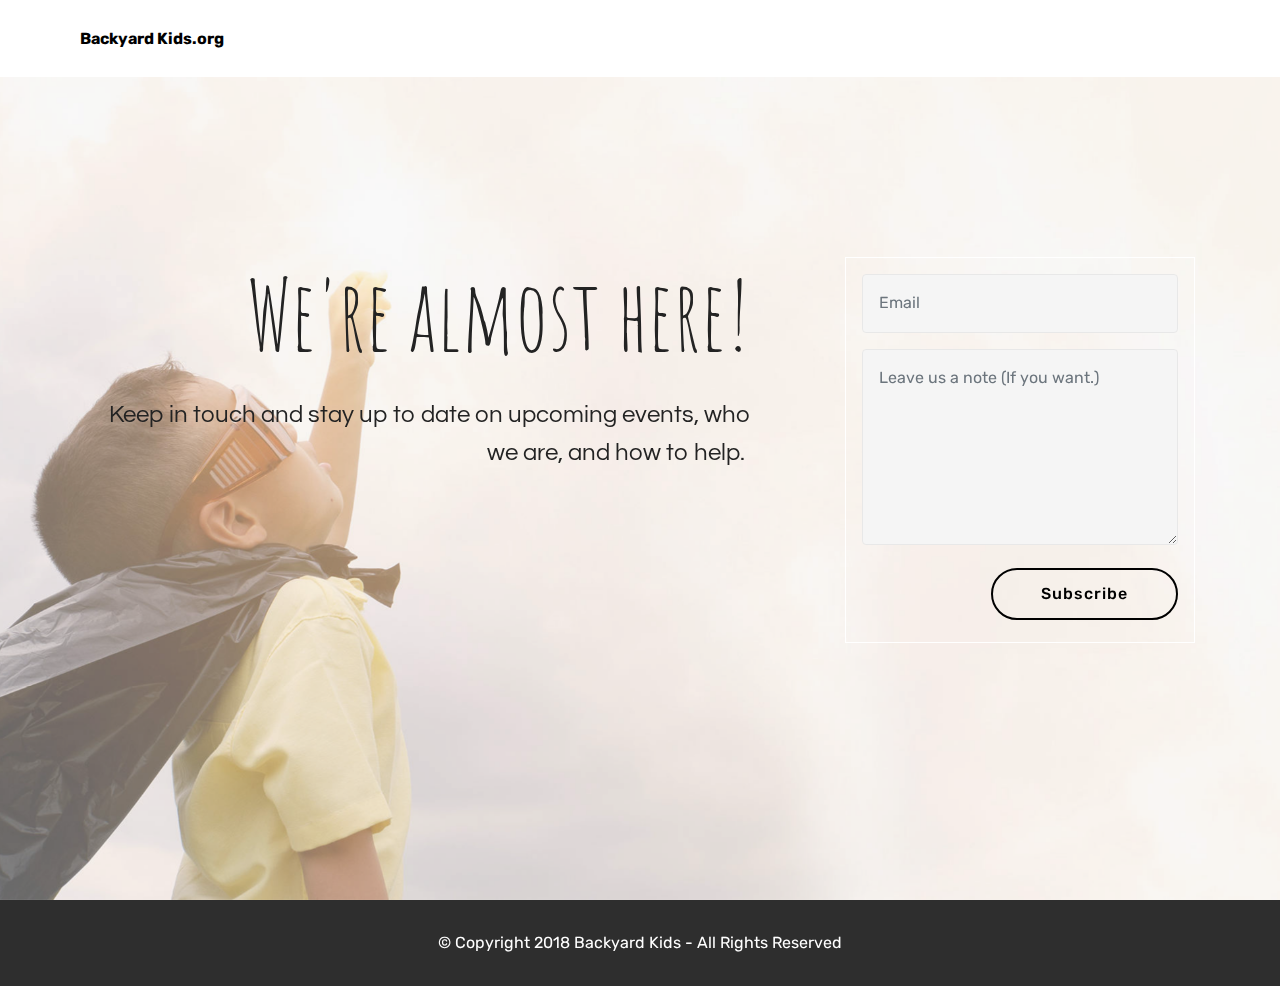
==== commit 3b6cddc3: "create github pages" ====
--- a/index.html
+++ b/index.html
@@ -49,7 +49,7 @@
     </nav>
 </section>
 
-<section class="engine"><a href="https://mobirise.ws/n">best website creator app</a></section><section class="cid-qXCmtaL8O3 mbr-fullscreen mbr-parallax-background" id="header15-5">
+<section class="engine"><a href="https://mobirise.ws/n">free website builder app</a></section><section class="cid-qXCmtaL8O3 mbr-fullscreen mbr-parallax-background" id="header15-5">
 
     
 
@@ -67,7 +67,7 @@
     <div class="form-container">
         <div class="media-container-column" data-form-type="formoid">
             <div data-form-alert="" hidden="" class="align-center">Thanks for joining the Backyard Kids. Stay tuned!</div>
-            <form class="mbr-form" action="https://mobirise.com/" method="post" data-form-title="Mobirise Form"><input type="hidden" name="email" data-form-email="true" value="RtFSXv/+k5Sq9HZEY5c2EFOPrDPpFdr3WNQz4WsBTugRGVDSn0KVaFquKc+swN3AaAM1UuzblZhG+b05P8Ccdz6sFbXCuj3Py4tqf8udZ94KYuJ3UkngyhvE1U14Elvv" data-form-field="Email">
+            <form class="mbr-form" action="https://mobirise.com/" method="post" data-form-title="Mobirise Form"><input type="hidden" name="email" data-form-email="true" value="jKHsPnZegEhLAV0vwG9QWOLipFPpHbHHRS3e2ts4aS5VgyKqqkx+PrfqRZlPxnroMcpxVM2aoHtz4APU7f7nNwugsu4S1oQMzeyFhwad9nl1kZcMTpuMMs6W8Uq2nVdO" data-form-field="Email">
                 
                 <div data-for="email">
                     <div class="form-group">
@@ -85,11 +85,7 @@
     </div>
 </div>
     </div>
-    <div class="mbr-arrow hidden-sm-down" aria-hidden="true">
-        <a href="#next">
-            <i class="mbri-down mbr-iconfont"></i>
-        </a>
-    </div>
+    
 </section>
 
 <section once="" class="cid-qXCoowx2Or" id="footer6-7">
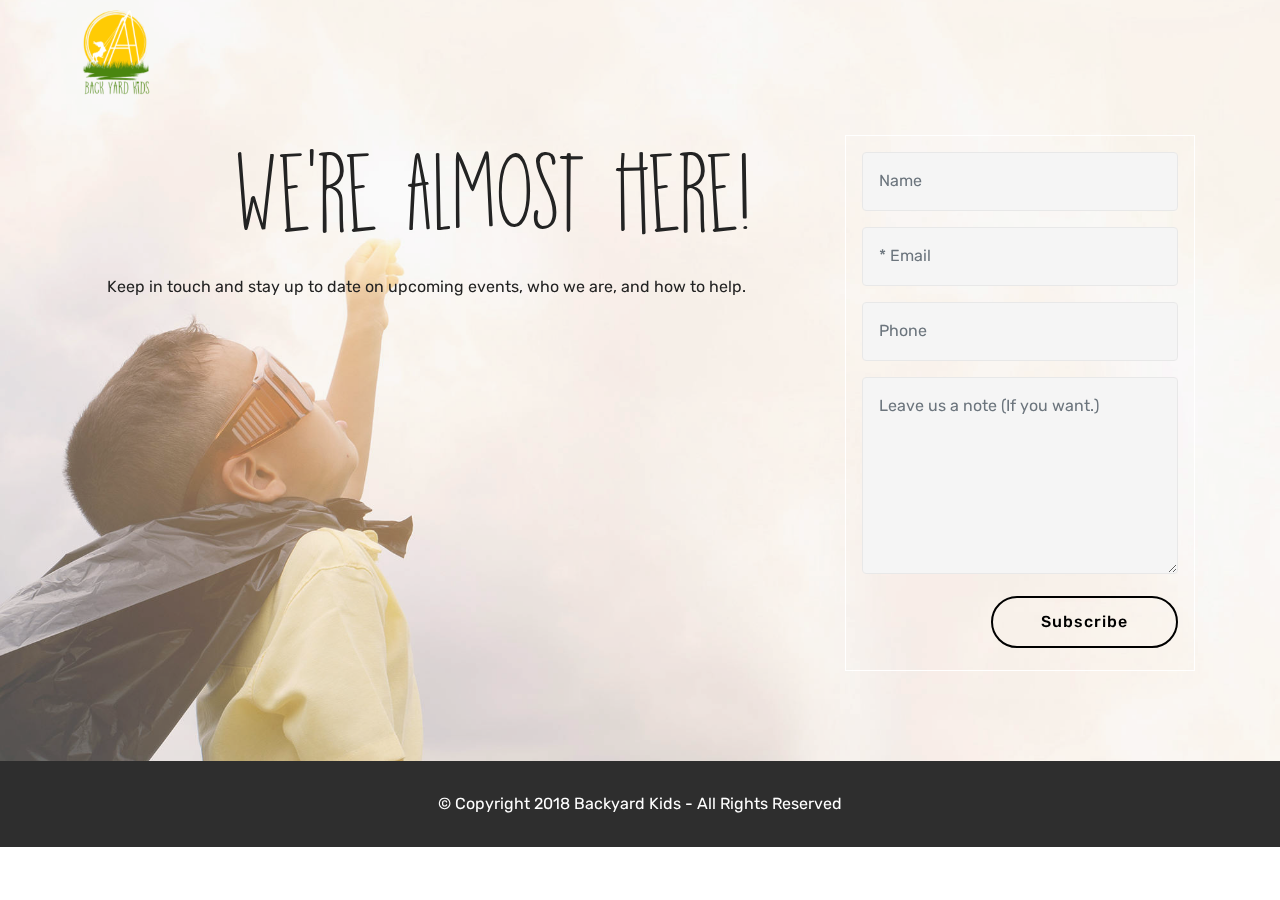
==== commit c85e287f: "create github pages" ====
--- a/index.html
+++ b/index.html
@@ -1,14 +1,14 @@
 <!DOCTYPE html>
 <html >
 <head>
-  <!-- Site made with Mobirise Website Builder v4.6.7, https://mobirise.com -->
+  <!-- Site made with Mobirise Website Builder v4.8.1, https://mobirise.com -->
   <meta charset="UTF-8">
   <meta http-equiv="X-UA-Compatible" content="IE=edge">
-  <meta name="generator" content="Mobirise v4.6.7, mobirise.com">
+  <meta name="generator" content="Mobirise v4.8.1, mobirise.com">
   <meta name="viewport" content="width=device-width, initial-scale=1, minimum-scale=1">
-  <link rel="shortcut icon" href="assets/images/logo2.png" type="image/x-icon">
-  <meta name="description" content="">
-  <title>Home</title>
+  <link rel="shortcut icon" href="assets/images/logo-final-master-white-swing-122x147.png" type="image/x-icon">
+  <meta name="description" content="We're on the way! Stay tuned.">
+  <title>BYK Coming Soon</title>
   <link rel="stylesheet" href="assets/web/assets/mobirise-icons/mobirise-icons.css">
   <link rel="stylesheet" href="assets/tether/tether.min.css">
   <link rel="stylesheet" href="assets/bootstrap/css/bootstrap.min.css">
@@ -16,17 +16,18 @@
   <link rel="stylesheet" href="assets/bootstrap/css/bootstrap-reboot.min.css">
   <link rel="stylesheet" href="assets/dropdown/css/style.css">
   <link rel="stylesheet" href="assets/theme/css/style.css">
+  <link href="assets/fonts/style.css" rel="stylesheet">
   <link rel="stylesheet" href="assets/mobirise/css/mbr-additional.css" type="text/css">
   
   
   
 </head>
 <body>
-  <section class="menu cid-qXCmoufeBR" once="menu" id="menu1-4">
+  <section class="menu cid-r0DElPl0uo" once="menu" id="menu1-a">
 
     
 
-    <nav class="navbar navbar-expand beta-menu navbar-dropdown align-items-center navbar-fixed-top navbar-toggleable-sm">
+    <nav class="navbar navbar-expand beta-menu navbar-dropdown align-items-center navbar-fixed-top navbar-toggleable-sm bg-color transparent">
         <button class="navbar-toggler navbar-toggler-right" type="button" data-toggle="collapse" data-target="#navbarSupportedContent" aria-controls="navbarSupportedContent" aria-expanded="false" aria-label="Toggle navigation">
             <div class="hamburger">
                 <span></span>
@@ -37,9 +38,12 @@
         </button>
         <div class="menu-logo">
             <div class="navbar-brand">
+                <span class="navbar-logo">
+                    <a href="http://wwwbackyardkids.org">
+                         <img src="assets/images/logo-final-master-white-swing-122x147.png" alt="BYK-logo-favicon" title="BYK-logo-favicon" style="height: 5.5rem;">
+                    </a>
+                </span>
                 
-                <span class="navbar-caption-wrap"><a class="navbar-caption text-black display-4" href="https://mobirise.com">
-                        Backyard Kids.org</a></span>
             </div>
         </div>
         <div class="collapse navbar-collapse" id="navbarSupportedContent">
@@ -49,34 +53,42 @@
     </nav>
 </section>
 
-<section class="engine"><a href="https://mobirise.ws/n">free website builder app</a></section><section class="cid-qXCmtaL8O3 mbr-fullscreen mbr-parallax-background" id="header15-5">
+<section class="engine"><a href="https://mobiri.se/q">responsive website templates</a></section><section class="cid-r0DElOfkFJ mbr-parallax-background" id="header15-8">
 
     
 
-    <div class="mbr-overlay" style="opacity: 0.4; background-color: rgb(239, 239, 239);"></div>
+    <div class="mbr-overlay" style="opacity: 0.3; background-color: rgb(239, 239, 239);"></div>
 
     <div class="container align-right">
 <div class="row">
     <div class="mbr-white col-lg-8 col-md-7 content-container">
         <h1 class="mbr-section-title mbr-bold pb-3 mbr-fonts-style display-1"><span style="font-weight: normal;">
             We're almost here!</span></h1>
-        <p class="mbr-text pb-3 mbr-fonts-style display-5">
+        <p class="mbr-text pb-3 mbr-fonts-style display-7">
             Keep in touch and stay up to date on upcoming events, who we are, and how to help.&nbsp;</p>
     </div>
     <div class="col-lg-4 col-md-5">
     <div class="form-container">
         <div class="media-container-column" data-form-type="formoid">
-            <div data-form-alert="" hidden="" class="align-center">Thanks for joining the Backyard Kids. Stay tuned!</div>
-            <form class="mbr-form" action="https://mobirise.com/" method="post" data-form-title="Mobirise Form"><input type="hidden" name="email" data-form-email="true" value="jKHsPnZegEhLAV0vwG9QWOLipFPpHbHHRS3e2ts4aS5VgyKqqkx+PrfqRZlPxnroMcpxVM2aoHtz4APU7f7nNwugsu4S1oQMzeyFhwad9nl1kZcMTpuMMs6W8Uq2nVdO" data-form-field="Email">
-                
+            <div data-form-alert="" hidden="" class="align-center">Welcome to the 'yard! Stay tuned!</div>
+            <form class="mbr-form" action="https://mobirise.com/" method="post" data-form-title="Mobirise Form"><input type="hidden" name="email" data-form-email="true" value="zLqmNLOYxeQG5ZdYZjljJ6OrMmwvVrKN0e52t8sXlZA4bDklIe3QiJam0fm+rK79xkErTGgBo/AKO7oXA+r5SCwc9ocIe4EWceQwkThezhMe8P6DK4NonqHu8uYPETlq" data-form-field="Email">
+                <div data-for="name">
+                    <div class="form-group">
+                        <input type="text" class="form-control px-3" name="name" data-form-field="Name" placeholder="Name" required="" id="name-header15-8">
+                    </div>
+                </div>
                 <div data-for="email">
                     <div class="form-group">
-                        <input type="email" class="form-control px-3" name="email" data-form-field="Email" placeholder="Email" required="" id="email-header15-5">
+                        <input type="email" class="form-control px-3" name="email" data-form-field="Email" placeholder="* Email" required="" id="email-header15-8">
                     </div>
                 </div>
-                
+                <div data-for="phone">
+                    <div class="form-group">
+                        <input type="tel" class="form-control px-3" name="phone" data-form-field="Phone" placeholder="Phone" id="phone-header15-8">
+                    </div>
+                </div>
                 <div class="form-group" data-for="message">
-                    <textarea type="text" class="form-control px-3" name="message" rows="7" placeholder="Leave us a note (If you want.)" data-form-field="Message" id="message-header15-5"></textarea>
+                    <textarea type="text" class="form-control px-3" name="message" rows="7" placeholder="Leave us a note (If you want.)" data-form-field="Message" id="message-header15-8"></textarea>
                 </div>
                 <span class="input-group-btn"><button href="" type="submit" class="btn btn-form btn-black-outline display-4">Subscribe</button></span>
             </form>
@@ -88,7 +100,7 @@
     
 </section>
 
-<section once="" class="cid-qXCoowx2Or" id="footer6-7">
+<section once="" class="cid-r0DElOWRfm" id="footer6-9">
 
     
 
@@ -110,10 +122,10 @@
   <script src="assets/popper/popper.min.js"></script>
   <script src="assets/tether/tether.min.js"></script>
   <script src="assets/bootstrap/js/bootstrap.min.js"></script>
+  <script src="assets/smoothscroll/smooth-scroll.js"></script>
   <script src="assets/parallax/jarallax.min.js"></script>
   <script src="assets/dropdown/js/script.min.js"></script>
   <script src="assets/touchswipe/jquery.touch-swipe.min.js"></script>
-  <script src="assets/smoothscroll/smooth-scroll.js"></script>
   <script src="assets/theme/js/script.js"></script>
   <script src="assets/formoid/formoid.min.js"></script>
   
--- a/assets/fonts/style.css
+++ b/assets/fonts/style.css
@@ -0,0 +1,4 @@
+@font-face {
+   font-family: 'font';
+   src: url('font/font.woff');
+}
--- a/assets/mobirise/css/mbr-additional.css
+++ b/assets/mobirise/css/mbr-additional.css
@@ -1,8 +1,4 @@
-@import url(https://fonts.googleapis.com/css?family=Amatic+SC:400,700);
 @import url(https://fonts.googleapis.com/css?family=Rubik:300,300i,400,400i,500,500i,700,700i,900,900i);
-@import url(https://fonts.googleapis.com/css?family=Questrial:400);
-
-
 
 
 
@@ -22,7 +18,7 @@
   line-height: 1.6;
 }
 .display-1 {
-  font-family: 'Amatic SC', handwriting;
+  font-family: 'font';
   font-size: 6rem;
 }
 .display-1 > .mbr-iconfont {
@@ -43,7 +39,7 @@
   font-size: 1.6rem;
 }
 .display-5 {
-  font-family: 'Questrial', sans-serif;
+  font-family: undefined;
   font-size: 1.5rem;
 }
 .display-5 > .mbr-iconfont {
@@ -1375,6 +1371,8 @@
   display: none;
 }
 .cid-qXCmtaL8O3 {
+  padding-top: 135px;
+  padding-bottom: 90px;
   background-image: url("../../../assets/images/superkid-hero-2000x1333.jpg");
 }
 .cid-qXCmtaL8O3 .form-container {
@@ -1404,12 +1402,12 @@
 }
 .cid-qXCmoufeBR .navbar {
   padding: .5rem 0;
-  background: #ffffff;
+  background: #149dcc;
   transition: none;
   min-height: 77px;
 }
 .cid-qXCmoufeBR .navbar-dropdown.bg-color.transparent.opened {
-  background: #ffffff;
+  background: #149dcc;
 }
 .cid-qXCmoufeBR a {
   font-style: normal;
@@ -1493,7 +1491,7 @@
   padding-bottom: 0;
 }
 .cid-qXCmoufeBR .dropdown .dropdown-menu {
-  background: #ffffff;
+  background: #149dcc;
   display: none;
   position: absolute;
   min-width: 5rem;
@@ -1791,3 +1789,422 @@
 .cid-qXCmoufeBR .dropdown-item:hover {
   color: #c1c1c1 !important;
 }
+.cid-r0DElOfkFJ {
+  padding-top: 135px;
+  padding-bottom: 90px;
+  background-image: url("../../../assets/images/superkid-hero-2000x1333.jpg");
+}
+.cid-r0DElOfkFJ .form-container {
+  transition: all .2s;
+  border: 1px solid #ffffff;
+  padding: 1rem;
+}
+.cid-r0DElOfkFJ .input-group-btn {
+  justify-content: center;
+}
+@media (min-width: 768px) {
+  .cid-r0DElOfkFJ .content-container {
+    padding-right: 5rem;
+  }
+}
+.cid-r0DElOfkFJ .mbr-text,
+.cid-r0DElOfkFJ .mbr-section-btn {
+  color: #232323;
+}
+.cid-r0DElOfkFJ SPAN {
+  color: #232323;
+}
+.cid-r0DElOWRfm {
+  padding-top: 30px;
+  padding-bottom: 30px;
+  background-color: #2e2e2e;
+}
+.cid-r0DElPl0uo .navbar {
+  padding: .5rem 0;
+  background: #149dcc;
+  transition: none;
+  min-height: 77px;
+}
+.cid-r0DElPl0uo .navbar-dropdown.bg-color.transparent.opened {
+  background: #149dcc;
+}
+.cid-r0DElPl0uo a {
+  font-style: normal;
+}
+.cid-r0DElPl0uo .nav-item span {
+  padding-right: 0.4em;
+  line-height: 0.5em;
+  vertical-align: text-bottom;
+  position: relative;
+  text-decoration: none;
+}
+.cid-r0DElPl0uo .nav-item a {
+  display: flex;
+  align-items: center;
+  justify-content: center;
+  padding: 0.7rem 0 !important;
+  margin: 0rem .65rem !important;
+}
+.cid-r0DElPl0uo .nav-item:focus,
+.cid-r0DElPl0uo .nav-link:focus {
+  outline: none;
+}
+.cid-r0DElPl0uo .btn {
+  padding: 0.4rem 1.5rem;
+  display: inline-flex;
+  align-items: center;
+}
+.cid-r0DElPl0uo .btn .mbr-iconfont {
+  font-size: 1.6rem;
+}
+.cid-r0DElPl0uo .menu-logo {
+  margin-right: auto;
+}
+.cid-r0DElPl0uo .menu-logo .navbar-brand {
+  display: flex;
+  margin-left: 5rem;
+  padding: 0;
+  transition: padding .2s;
+  min-height: 3.8rem;
+  align-items: center;
+}
+.cid-r0DElPl0uo .menu-logo .navbar-brand .navbar-caption-wrap {
+  display: -webkit-flex;
+  -webkit-align-items: center;
+  align-items: center;
+  word-break: break-word;
+  min-width: 7rem;
+  margin: .3rem 0;
+}
+.cid-r0DElPl0uo .menu-logo .navbar-brand .navbar-caption-wrap .navbar-caption {
+  line-height: 1.2rem !important;
+  padding-right: 2rem;
+}
+.cid-r0DElPl0uo .menu-logo .navbar-brand .navbar-logo {
+  font-size: 4rem;
+  transition: font-size 0.25s;
+}
+.cid-r0DElPl0uo .menu-logo .navbar-brand .navbar-logo img {
+  display: flex;
+}
+.cid-r0DElPl0uo .menu-logo .navbar-brand .navbar-logo .mbr-iconfont {
+  transition: font-size 0.25s;
+}
+.cid-r0DElPl0uo .navbar-toggleable-sm .navbar-collapse {
+  justify-content: flex-end;
+  -webkit-justify-content: flex-end;
+  padding-right: 5rem;
+  width: auto;
+}
+.cid-r0DElPl0uo .navbar-toggleable-sm .navbar-collapse .navbar-nav {
+  flex-wrap: wrap;
+  -webkit-flex-wrap: wrap;
+  padding-left: 0;
+}
+.cid-r0DElPl0uo .navbar-toggleable-sm .navbar-collapse .navbar-nav .nav-item {
+  -webkit-align-self: center;
+  align-self: center;
+}
+.cid-r0DElPl0uo .navbar-toggleable-sm .navbar-collapse .navbar-buttons {
+  padding-left: 0;
+  padding-bottom: 0;
+}
+.cid-r0DElPl0uo .dropdown .dropdown-menu {
+  background: #149dcc;
+  display: none;
+  position: absolute;
+  min-width: 5rem;
+  padding-top: 1.4rem;
+  padding-bottom: 1.4rem;
+  text-align: left;
+}
+.cid-r0DElPl0uo .dropdown .dropdown-menu .dropdown-item {
+  width: auto;
+  padding: 0.235em 1.5385em 0.235em 1.5385em !important;
+}
+.cid-r0DElPl0uo .dropdown .dropdown-menu .dropdown-item::after {
+  right: 0.5rem;
+}
+.cid-r0DElPl0uo .dropdown .dropdown-menu .dropdown-submenu {
+  margin: 0;
+}
+.cid-r0DElPl0uo .dropdown.open > .dropdown-menu {
+  display: block;
+}
+.cid-r0DElPl0uo .navbar-toggleable-sm.opened:after {
+  position: absolute;
+  width: 100vw;
+  height: 100vh;
+  content: '';
+  background-color: rgba(0, 0, 0, 0.1);
+  left: 0;
+  bottom: 0;
+  transform: translateY(100%);
+  -webkit-transform: translateY(100%);
+  z-index: 1000;
+}
+.cid-r0DElPl0uo .navbar.navbar-short {
+  min-height: 60px;
+  transition: all .2s;
+}
+.cid-r0DElPl0uo .navbar.navbar-short .navbar-toggler-right {
+  top: 20px;
+}
+.cid-r0DElPl0uo .navbar.navbar-short .navbar-logo a {
+  font-size: 2.5rem !important;
+  line-height: 2.5rem;
+  transition: font-size 0.25s;
+}
+.cid-r0DElPl0uo .navbar.navbar-short .navbar-logo a .mbr-iconfont {
+  font-size: 2.5rem !important;
+}
+.cid-r0DElPl0uo .navbar.navbar-short .navbar-logo a img {
+  height: 3rem !important;
+}
+.cid-r0DElPl0uo .navbar.navbar-short .navbar-brand {
+  min-height: 3rem;
+}
+.cid-r0DElPl0uo button.navbar-toggler {
+  width: 31px;
+  height: 18px;
+  cursor: pointer;
+  transition: all .2s;
+  top: 1.5rem;
+  right: 1rem;
+}
+.cid-r0DElPl0uo button.navbar-toggler:focus {
+  outline: none;
+}
+.cid-r0DElPl0uo button.navbar-toggler .hamburger span {
+  position: absolute;
+  right: 0;
+  width: 30px;
+  height: 2px;
+  border-right: 5px;
+  background-color: #ffffff;
+}
+.cid-r0DElPl0uo button.navbar-toggler .hamburger span:nth-child(1) {
+  top: 0;
+  transition: all .2s;
+}
+.cid-r0DElPl0uo button.navbar-toggler .hamburger span:nth-child(2) {
+  top: 8px;
+  transition: all .15s;
+}
+.cid-r0DElPl0uo button.navbar-toggler .hamburger span:nth-child(3) {
+  top: 8px;
+  transition: all .15s;
+}
+.cid-r0DElPl0uo button.navbar-toggler .hamburger span:nth-child(4) {
+  top: 16px;
+  transition: all .2s;
+}
+.cid-r0DElPl0uo nav.opened .hamburger span:nth-child(1) {
+  top: 8px;
+  width: 0;
+  opacity: 0;
+  right: 50%;
+  transition: all .2s;
+}
+.cid-r0DElPl0uo nav.opened .hamburger span:nth-child(2) {
+  -webkit-transform: rotate(45deg);
+  transform: rotate(45deg);
+  transition: all .25s;
+}
+.cid-r0DElPl0uo nav.opened .hamburger span:nth-child(3) {
+  -webkit-transform: rotate(-45deg);
+  transform: rotate(-45deg);
+  transition: all .25s;
+}
+.cid-r0DElPl0uo nav.opened .hamburger span:nth-child(4) {
+  top: 8px;
+  width: 0;
+  opacity: 0;
+  right: 50%;
+  transition: all .2s;
+}
+.cid-r0DElPl0uo .collapsed.navbar-expand {
+  flex-direction: column;
+}
+.cid-r0DElPl0uo .collapsed .btn {
+  display: flex;
+}
+.cid-r0DElPl0uo .collapsed .navbar-collapse {
+  display: none !important;
+  padding-right: 0 !important;
+}
+.cid-r0DElPl0uo .collapsed .navbar-collapse.collapsing,
+.cid-r0DElPl0uo .collapsed .navbar-collapse.show {
+  display: block !important;
+}
+.cid-r0DElPl0uo .collapsed .navbar-collapse.collapsing .navbar-nav,
+.cid-r0DElPl0uo .collapsed .navbar-collapse.show .navbar-nav {
+  display: block;
+  text-align: center;
+}
+.cid-r0DElPl0uo .collapsed .navbar-collapse.collapsing .navbar-nav .nav-item,
+.cid-r0DElPl0uo .collapsed .navbar-collapse.show .navbar-nav .nav-item {
+  clear: both;
+}
+.cid-r0DElPl0uo .collapsed .navbar-collapse.collapsing .navbar-nav .nav-item:last-child,
+.cid-r0DElPl0uo .collapsed .navbar-collapse.show .navbar-nav .nav-item:last-child {
+  margin-bottom: 1rem;
+}
+.cid-r0DElPl0uo .collapsed .navbar-collapse.collapsing .navbar-buttons,
+.cid-r0DElPl0uo .collapsed .navbar-collapse.show .navbar-buttons {
+  text-align: center;
+}
+.cid-r0DElPl0uo .collapsed .navbar-collapse.collapsing .navbar-buttons:last-child,
+.cid-r0DElPl0uo .collapsed .navbar-collapse.show .navbar-buttons:last-child {
+  margin-bottom: 1rem;
+}
+.cid-r0DElPl0uo .collapsed button.navbar-toggler {
+  display: block;
+}
+.cid-r0DElPl0uo .collapsed .navbar-brand {
+  margin-left: 1rem !important;
+}
+.cid-r0DElPl0uo .collapsed .navbar-toggleable-sm {
+  flex-direction: column;
+  -webkit-flex-direction: column;
+}
+.cid-r0DElPl0uo .collapsed .dropdown .dropdown-menu {
+  width: 100%;
+  text-align: center;
+  position: relative;
+  opacity: 0;
+  display: block;
+  height: 0;
+  visibility: hidden;
+  padding: 0;
+  transition-duration: .5s;
+  transition-property: opacity,padding,height;
+}
+.cid-r0DElPl0uo .collapsed .dropdown.open > .dropdown-menu {
+  position: relative;
+  opacity: 1;
+  height: auto;
+  padding: 1.4rem 0;
+  visibility: visible;
+}
+.cid-r0DElPl0uo .collapsed .dropdown .dropdown-submenu {
+  left: 0;
+  text-align: center;
+  width: 100%;
+}
+.cid-r0DElPl0uo .collapsed .dropdown .dropdown-toggle[data-toggle="dropdown-submenu"]::after {
+  margin-top: 0;
+  position: inherit;
+  right: 0;
+  top: 50%;
+  display: inline-block;
+  width: 0;
+  height: 0;
+  margin-left: .3em;
+  vertical-align: middle;
+  content: "";
+  border-top: .30em solid;
+  border-right: .30em solid transparent;
+  border-left: .30em solid transparent;
+}
+@media (max-width: 991px) {
+  .cid-r0DElPl0uo .navbar-expand {
+    flex-direction: column;
+  }
+  .cid-r0DElPl0uo img {
+    height: 3.8rem !important;
+  }
+  .cid-r0DElPl0uo .btn {
+    display: flex;
+  }
+  .cid-r0DElPl0uo button.navbar-toggler {
+    display: block;
+  }
+  .cid-r0DElPl0uo .navbar-brand {
+    margin-left: 1rem !important;
+  }
+  .cid-r0DElPl0uo .navbar-toggleable-sm {
+    flex-direction: column;
+    -webkit-flex-direction: column;
+  }
+  .cid-r0DElPl0uo .navbar-collapse {
+    display: none !important;
+    padding-right: 0 !important;
+  }
+  .cid-r0DElPl0uo .navbar-collapse.collapsing,
+  .cid-r0DElPl0uo .navbar-collapse.show {
+    display: block !important;
+  }
+  .cid-r0DElPl0uo .navbar-collapse.collapsing .navbar-nav,
+  .cid-r0DElPl0uo .navbar-collapse.show .navbar-nav {
+    display: block;
+    text-align: center;
+  }
+  .cid-r0DElPl0uo .navbar-collapse.collapsing .navbar-nav .nav-item,
+  .cid-r0DElPl0uo .navbar-collapse.show .navbar-nav .nav-item {
+    clear: both;
+  }
+  .cid-r0DElPl0uo .navbar-collapse.collapsing .navbar-nav .nav-item:last-child,
+  .cid-r0DElPl0uo .navbar-collapse.show .navbar-nav .nav-item:last-child {
+    margin-bottom: 1rem;
+  }
+  .cid-r0DElPl0uo .navbar-collapse.collapsing .navbar-buttons,
+  .cid-r0DElPl0uo .navbar-collapse.show .navbar-buttons {
+    text-align: center;
+  }
+  .cid-r0DElPl0uo .navbar-collapse.collapsing .navbar-buttons:last-child,
+  .cid-r0DElPl0uo .navbar-collapse.show .navbar-buttons:last-child {
+    margin-bottom: 1rem;
+  }
+  .cid-r0DElPl0uo .dropdown .dropdown-menu {
+    width: 100%;
+    text-align: center;
+    position: relative;
+    opacity: 0;
+    display: block;
+    height: 0;
+    visibility: hidden;
+    padding: 0;
+    transition-duration: .5s;
+    transition-property: opacity,padding,height;
+  }
+  .cid-r0DElPl0uo .dropdown.open > .dropdown-menu {
+    position: relative;
+    opacity: 1;
+    height: auto;
+    padding: 1.4rem 0;
+    visibility: visible;
+  }
+  .cid-r0DElPl0uo .dropdown .dropdown-submenu {
+    left: 0;
+    text-align: center;
+    width: 100%;
+  }
+  .cid-r0DElPl0uo .dropdown .dropdown-toggle[data-toggle="dropdown-submenu"]::after {
+    margin-top: 0;
+    position: inherit;
+    right: 0;
+    top: 50%;
+    display: inline-block;
+    width: 0;
+    height: 0;
+    margin-left: .3em;
+    vertical-align: middle;
+    content: "";
+    border-top: .30em solid;
+    border-right: .30em solid transparent;
+    border-left: .30em solid transparent;
+  }
+}
+@media (min-width: 767px) {
+  .cid-r0DElPl0uo .menu-logo {
+    flex-shrink: 0;
+  }
+}
+.cid-r0DElPl0uo .navbar-collapse {
+  flex-basis: auto;
+}
+.cid-r0DElPl0uo .nav-link:hover,
+.cid-r0DElPl0uo .dropdown-item:hover {
+  color: #c1c1c1 !important;
+}
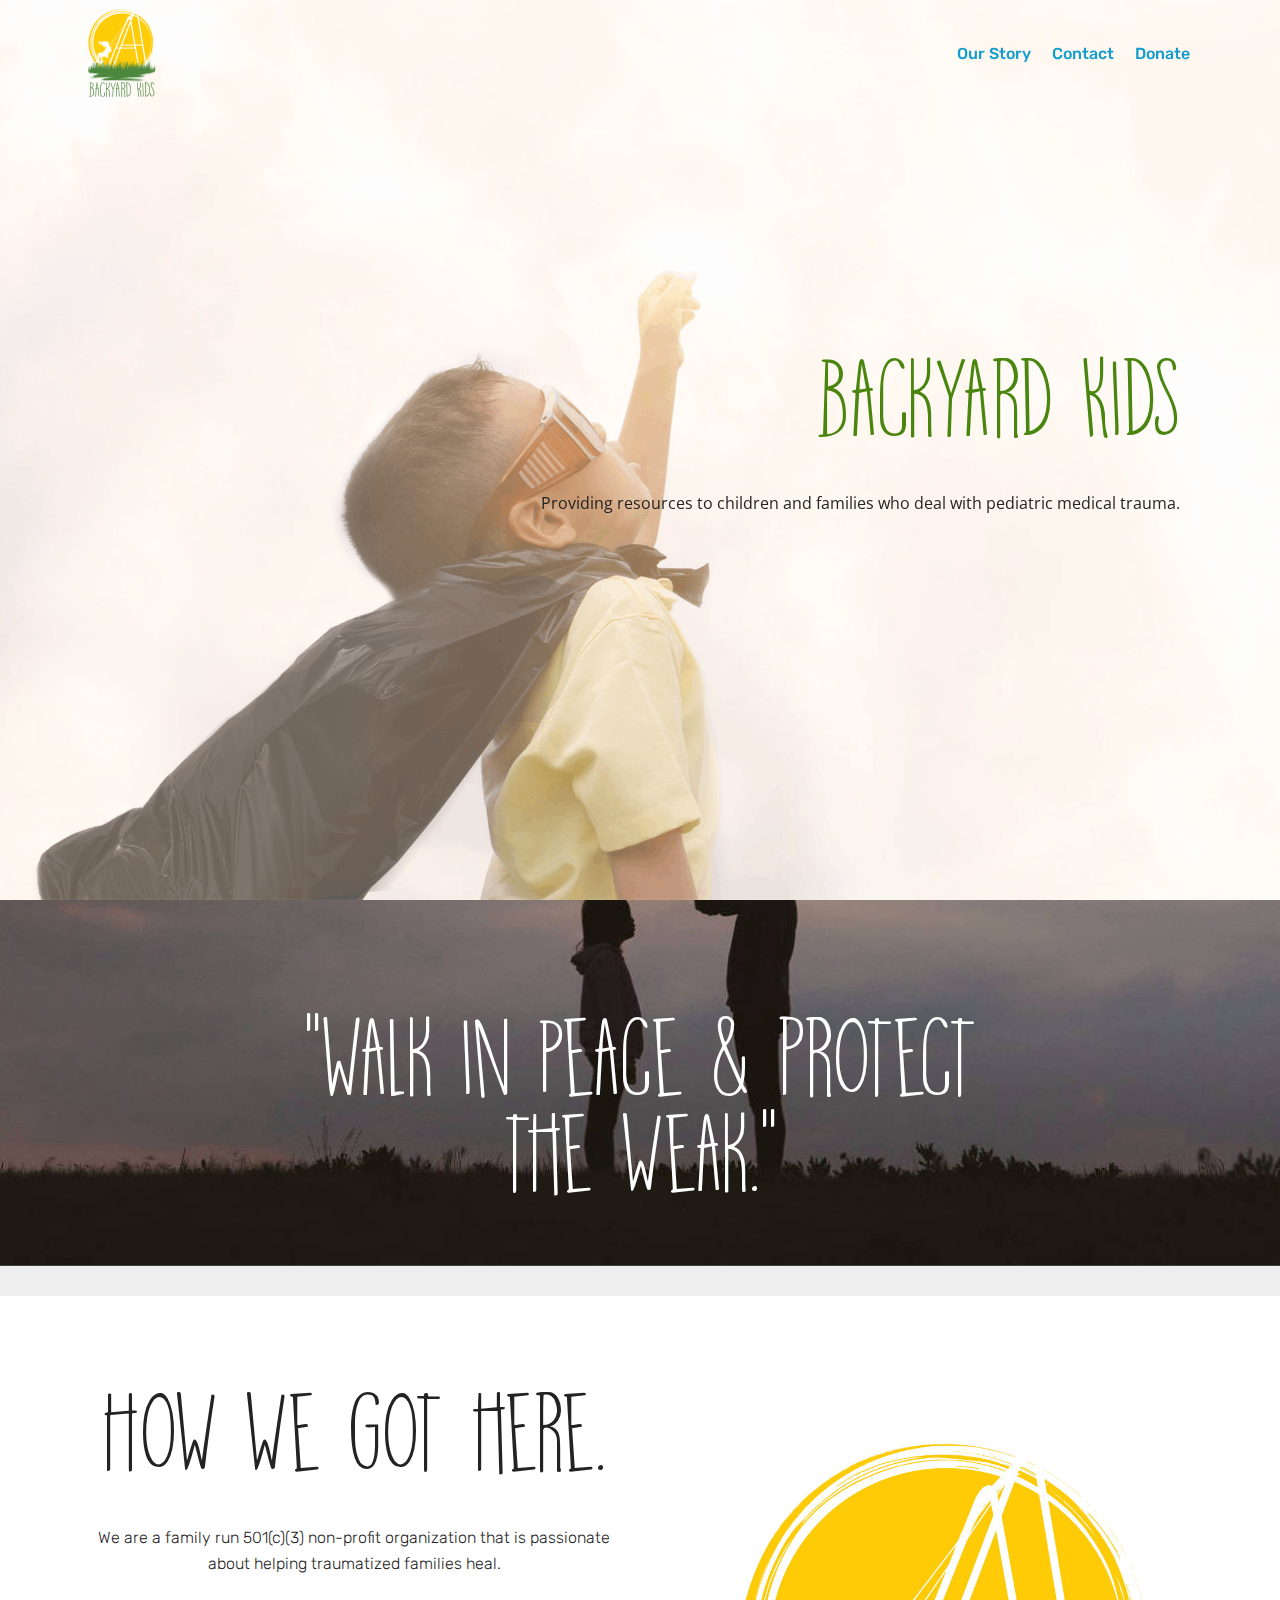
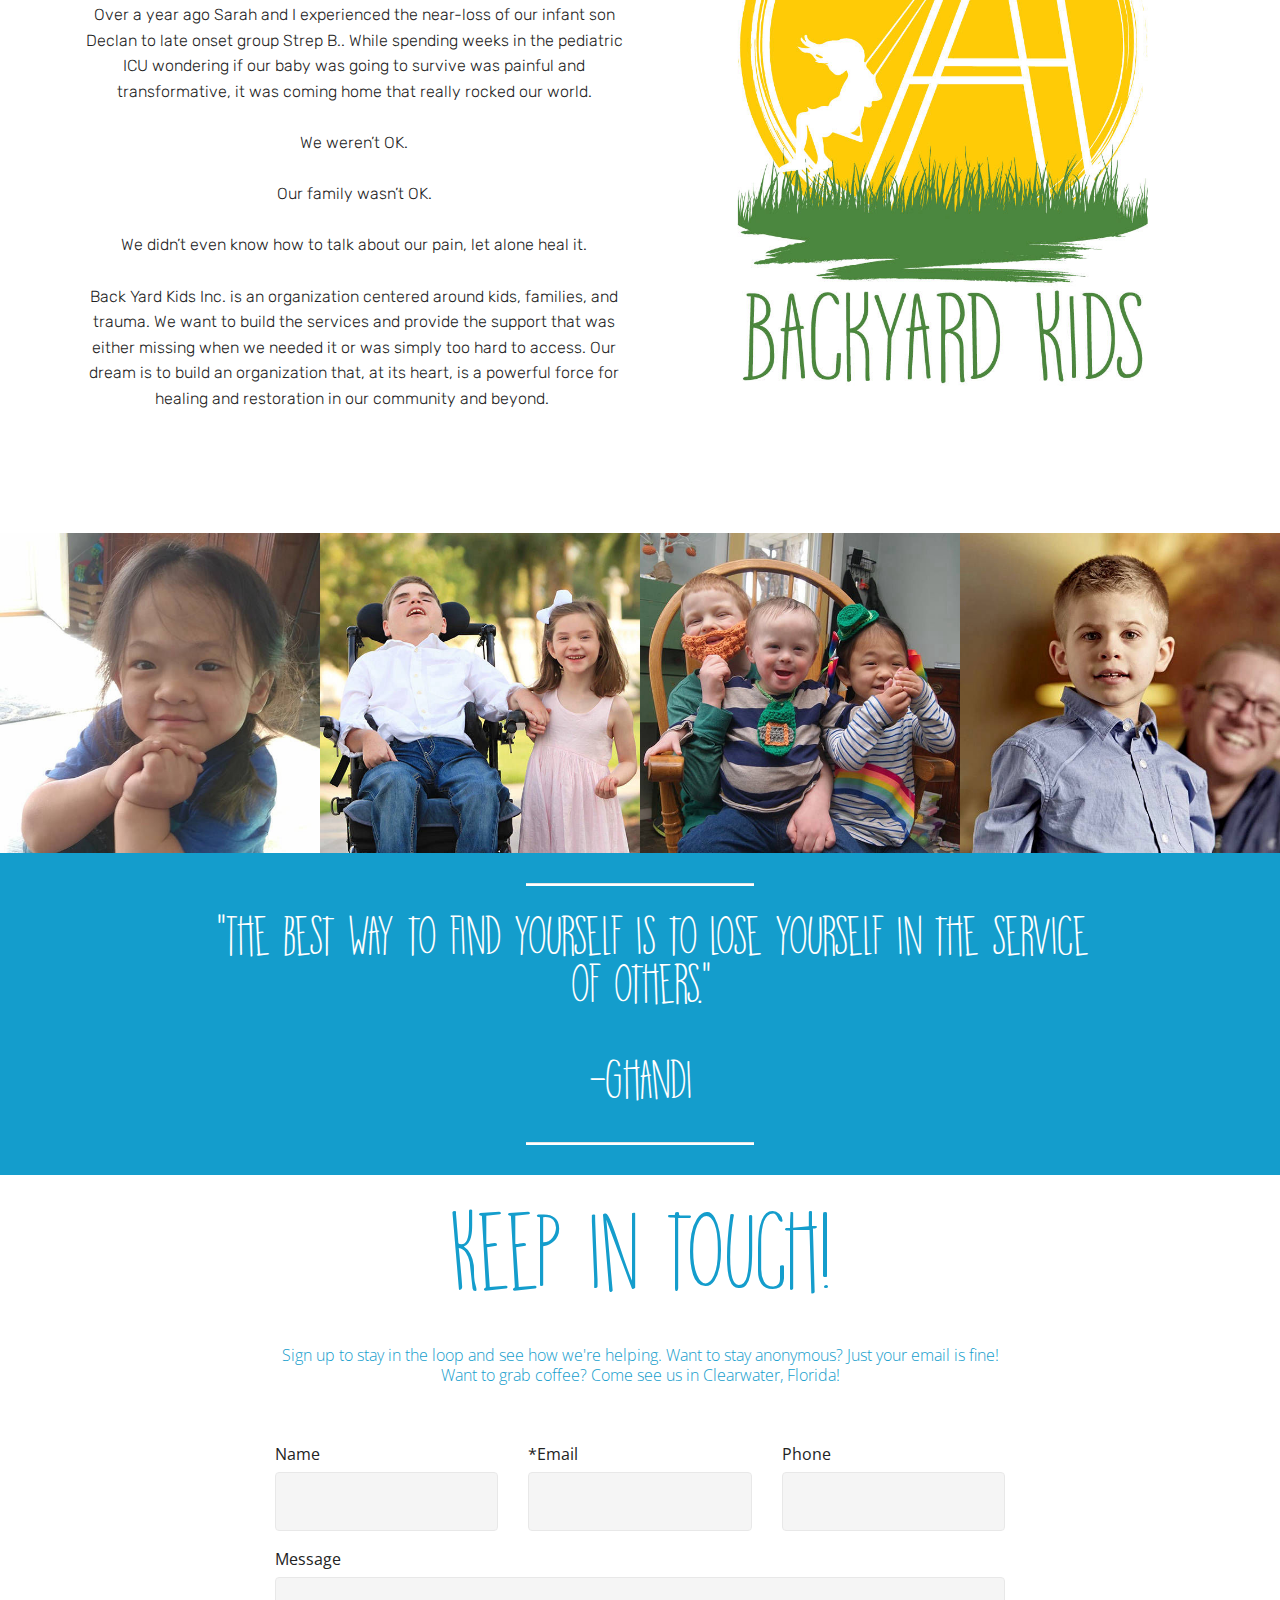
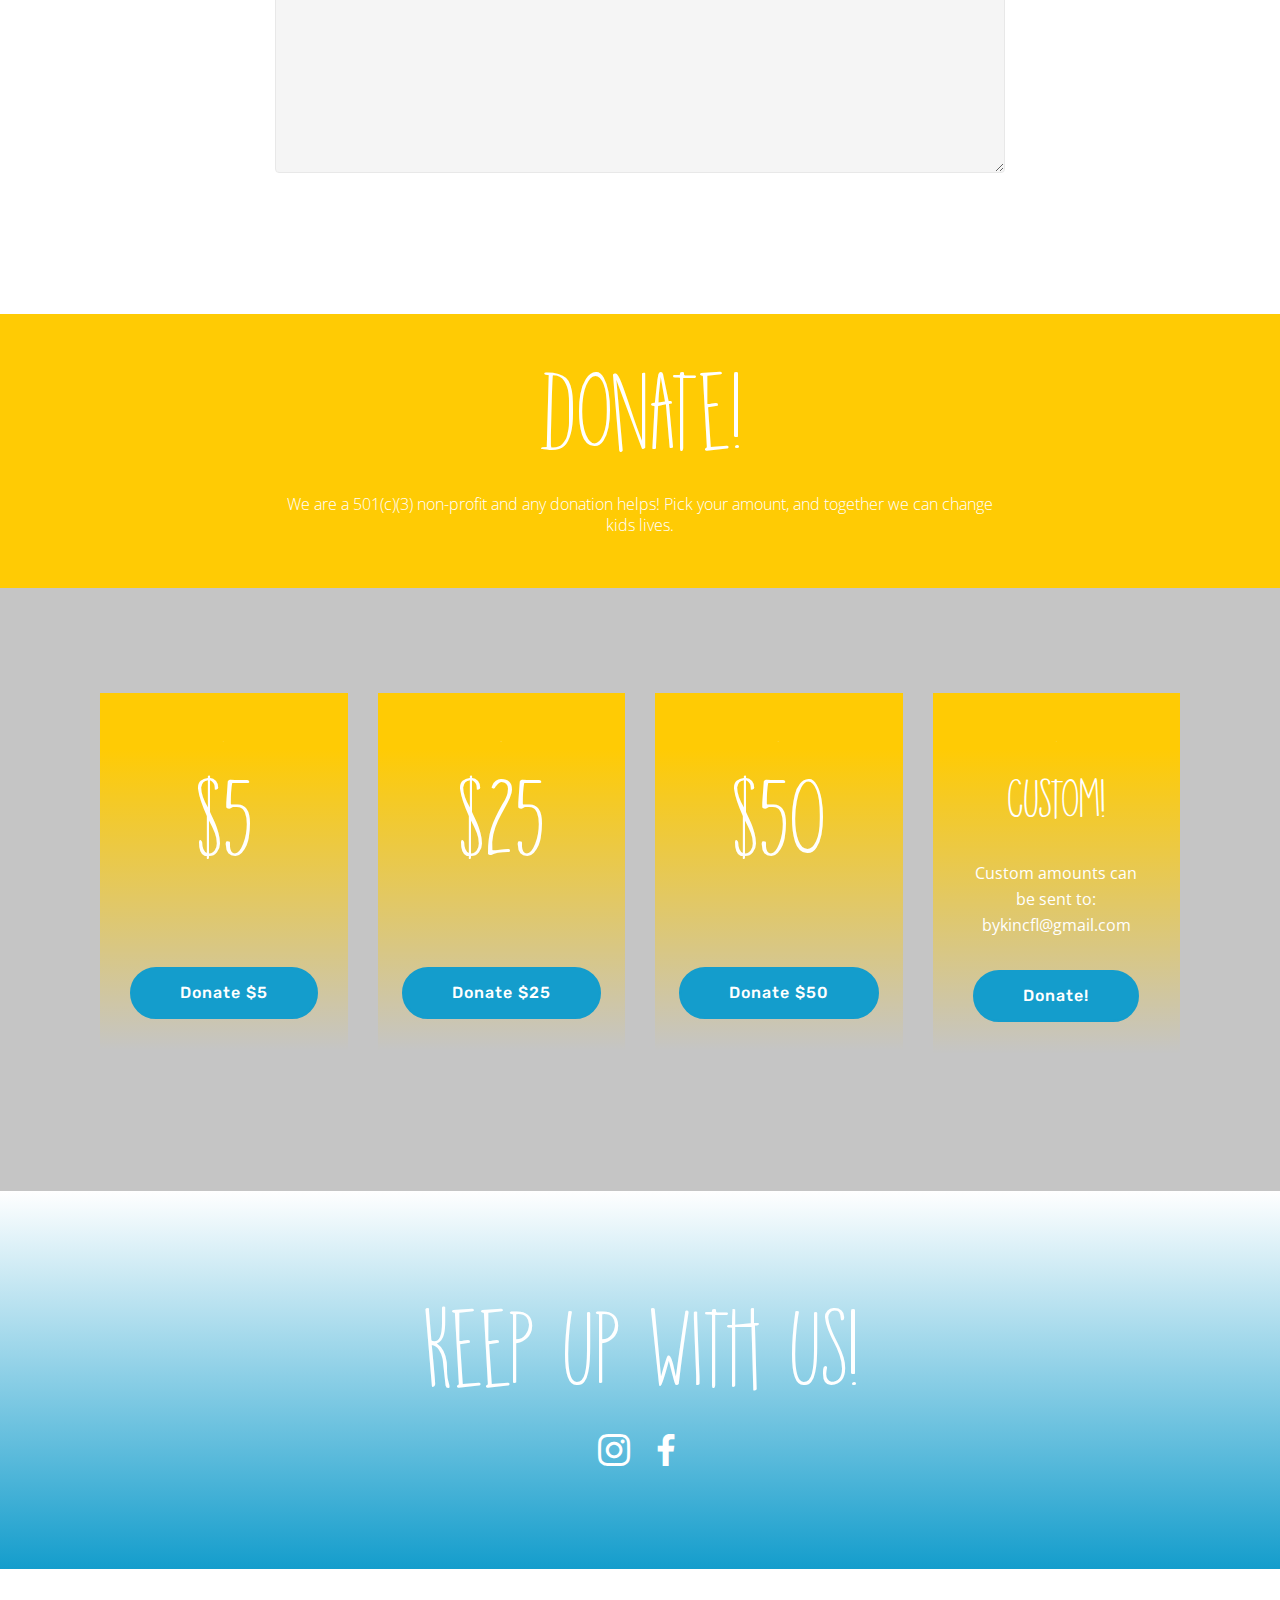
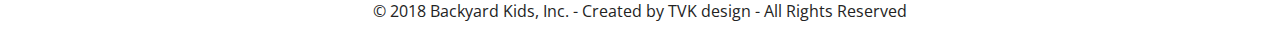
==== commit 258f9e23: "create github pages" ====
--- a/index.html
+++ b/index.html
@@ -6,16 +6,19 @@
   <meta http-equiv="X-UA-Compatible" content="IE=edge">
   <meta name="generator" content="Mobirise v4.8.1, mobirise.com">
   <meta name="viewport" content="width=device-width, initial-scale=1, minimum-scale=1">
-  <link rel="shortcut icon" href="assets/images/logo-final-master-white-swing-122x147.png" type="image/x-icon">
-  <meta name="description" content="We're on the way! Stay tuned.">
-  <title>BYK Coming Soon</title>
+  <link rel="shortcut icon" href="assets/images/bykfaviconfixed-166x183.png" type="image/x-icon">
+  <meta name="description" content="Providing resources to children and families who deal with pediatric medical trauma.">
+  <title>Backyard Kids</title>
   <link rel="stylesheet" href="assets/web/assets/mobirise-icons/mobirise-icons.css">
   <link rel="stylesheet" href="assets/tether/tether.min.css">
   <link rel="stylesheet" href="assets/bootstrap/css/bootstrap.min.css">
   <link rel="stylesheet" href="assets/bootstrap/css/bootstrap-grid.min.css">
   <link rel="stylesheet" href="assets/bootstrap/css/bootstrap-reboot.min.css">
+  <link rel="stylesheet" href="assets/shopping-cart/minicart-theme.css">
   <link rel="stylesheet" href="assets/dropdown/css/style.css">
+  <link rel="stylesheet" href="assets/socicon/css/styles.css">
   <link rel="stylesheet" href="assets/theme/css/style.css">
+  <link rel="stylesheet" href="assets/gallery/style.css">
   <link href="assets/fonts/style.css" rel="stylesheet">
   <link rel="stylesheet" href="assets/mobirise/css/mbr-additional.css" type="text/css">
   
@@ -23,7 +26,23 @@
   
 </head>
 <body>
-  <section class="menu cid-r0DElPl0uo" once="menu" id="menu1-a">
+<script>var shopcartSettings = {"shopcart_top_offset":120,"side_offset":20,"site_width":1150,"shopcart_icon_color":"#FFFFFF","shopcart_back_color":"#000000","shopcart_icon_size":30,"sc_count_color":"#FFFFFF","sc_count_back_color":"#F97352","sc_count_size":12,"checkout_button":"Check out with"};</script>
+
+<!-- Google Analytics -->
+<!-- Global site tag (gtag.js) - Google Analytics -->
+<script async src="https://www.googletagmanager.com/gtag/js?id=UA-108267185-2"></script>
+<script>
+  window.dataLayer = window.dataLayer || [];
+  function gtag(){dataLayer.push(arguments);}
+  gtag('js', new Date());
+
+  gtag('config', 'UA-108267185-2');
+</script>
+
+<!-- /Google Analytics -->
+
+
+  <section class="menu cid-qXjx6DMwxy" once="menu" id="menu1-1">
 
     
 
@@ -39,68 +58,281 @@
         <div class="menu-logo">
             <div class="navbar-brand">
                 <span class="navbar-logo">
-                    <a href="http://wwwbackyardkids.org">
-                         <img src="assets/images/logo-final-master-white-swing-122x147.png" alt="BYK-logo-favicon" title="BYK-logo-favicon" style="height: 5.5rem;">
+                    <a href="http://www.backyardkids.org">
+                         <img src="assets/images/bykfaviconfixed-166x183.png" alt="byk-logo-small" title="byk-logo-small" style="height: 5.7rem;">
                     </a>
                 </span>
                 
             </div>
         </div>
         <div class="collapse navbar-collapse" id="navbarSupportedContent">
-            
+            <ul class="navbar-nav nav-dropdown nav-right" data-app-modern-menu="true"><li class="nav-item dropdown">
+                    <a class="nav-link link text-primary display-4" href="home.html#content4-g">
+                        
+                        Our Story<br></a>
+                </li><li class="nav-item"><a class="nav-link link text-primary display-4" href="home.html#form1-9">Contact</a></li><li class="nav-item"><a class="nav-link link text-primary display-4" href="index.html#features8-1f">Donate</a></li></ul>
             
         </div>
     </nav>
 </section>
 
-<section class="engine"><a href="https://mobiri.se/q">responsive website templates</a></section><section class="cid-r0DElOfkFJ mbr-parallax-background" id="header15-8">
-
-    
-
-    <div class="mbr-overlay" style="opacity: 0.3; background-color: rgb(239, 239, 239);"></div>
-
-    <div class="container align-right">
-<div class="row">
-    <div class="mbr-white col-lg-8 col-md-7 content-container">
-        <h1 class="mbr-section-title mbr-bold pb-3 mbr-fonts-style display-1"><span style="font-weight: normal;">
-            We're almost here!</span></h1>
-        <p class="mbr-text pb-3 mbr-fonts-style display-7">
-            Keep in touch and stay up to date on upcoming events, who we are, and how to help.&nbsp;</p>
-    </div>
-    <div class="col-lg-4 col-md-5">
-    <div class="form-container">
-        <div class="media-container-column" data-form-type="formoid">
-            <div data-form-alert="" hidden="" class="align-center">Welcome to the 'yard! Stay tuned!</div>
-            <form class="mbr-form" action="https://mobirise.com/" method="post" data-form-title="Mobirise Form"><input type="hidden" name="email" data-form-email="true" value="zLqmNLOYxeQG5ZdYZjljJ6OrMmwvVrKN0e52t8sXlZA4bDklIe3QiJam0fm+rK79xkErTGgBo/AKO7oXA+r5SCwc9ocIe4EWceQwkThezhMe8P6DK4NonqHu8uYPETlq" data-form-field="Email">
-                <div data-for="name">
-                    <div class="form-group">
-                        <input type="text" class="form-control px-3" name="name" data-form-field="Name" placeholder="Name" required="" id="name-header15-8">
-                    </div>
-                </div>
-                <div data-for="email">
-                    <div class="form-group">
-                        <input type="email" class="form-control px-3" name="email" data-form-field="Email" placeholder="* Email" required="" id="email-header15-8">
-                    </div>
-                </div>
-                <div data-for="phone">
-                    <div class="form-group">
-                        <input type="tel" class="form-control px-3" name="phone" data-form-field="Phone" placeholder="Phone" id="phone-header15-8">
-                    </div>
-                </div>
-                <div class="form-group" data-for="message">
-                    <textarea type="text" class="form-control px-3" name="message" rows="7" placeholder="Leave us a note (If you want.)" data-form-field="Message" id="message-header15-8"></textarea>
-                </div>
-                <span class="input-group-btn"><button href="" type="submit" class="btn btn-form btn-black-outline display-4">Subscribe</button></span>
-            </form>
-        </div>
-    </div>
-    </div>
-</div>
-    </div>
-    
-</section>
-
-<section once="" class="cid-r0DElOWRfm" id="footer6-9">
+<section class="engine"><a href="https://mobiri.se/v">html templates</a></section><section class="header10 cid-qXjxvcmOPs mbr-fullscreen mbr-parallax-background" id="header10-2">
+
+    
+
+    <div class="mbr-overlay" style="opacity: 0.3; background-color: rgb(255, 255, 255);">
+    </div>
+
+    <div class="container">
+        <div class="media-container-column mbr-white col-lg-8 col-md-10 ml-auto">
+            <h1 class="mbr-section-title align-right mbr-bold pb-3 mbr-fonts-style display-1"><span style="font-weight: normal;">
+                Backyard Kids</span></h1>
+            
+            <p class="mbr-text align-right pb-3 mbr-fonts-style display-7">Providing resources to children and families who deal with pediatric medical trauma.<br></p>
+            
+        </div>
+    </div>
+
+    
+</section>
+
+<section class="mbr-section content5 cid-qXk1Hv7kTx mbr-parallax-background" id="content5-f">
+
+    
+
+    
+
+    <div class="container">
+        <div class="media-container-row">
+            <div class="title col-12 col-md-8">
+                <h2 class="align-center mbr-bold mbr-white pb-3 mbr-fonts-style display-1"><span style="font-weight: normal;">"Walk in peace &amp; Protect the weak."</span></h2>
+                
+                
+                
+            </div>
+        </div>
+    </div>
+</section>
+
+<section class="header3 cid-r1pZHBUfIt" id="header3-1g">
+
+    
+
+    
+
+    <div class="container">
+        <div class="media-container-row">
+            <div class="mbr-figure" style="width: 100%;">
+                <img src="assets/images/byk-logo-fixed-900x991.jpg" alt="byk-logo" title="byk-logo">
+            </div>
+
+            <div class="media-content">
+                <h1 class="mbr-section-title mbr-white pb-3 mbr-fonts-style display-1">
+                    How we got here.</h1>
+                
+                <div class="mbr-section-text mbr-white pb-3 ">
+                    <p class="mbr-text mbr-fonts-style display-4">We are a family run 501(c)(3) non-profit organization that is passionate about helping traumatized families heal. <br><br>Over a year ago Sarah and I experienced the near-loss of our infant son Declan to late onset group Strep B.. While spending weeks in the pediatric ICU wondering if our baby was going to survive was painful and transformative, it was coming home that really rocked our world. <br><br>We weren’t OK. <br><br>Our family wasn’t OK. <br><br>We didn’t even know how to talk about our pain, let alone heal it. <br><br>Back Yard Kids Inc. is an organization centered around kids, families, and trauma. We want to build the services and provide the support that was either missing when we needed it or was simply too hard to access. Our dream is to build an organization that, at its heart, is a powerful force for healing and restoration in our community and beyond.&nbsp;</p>
+                </div>
+                
+            </div>
+        </div>
+    </div>
+
+</section>
+
+<section class="mbr-gallery mbr-slider-carousel cid-qXjOJ7AmVN" id="gallery3-6">
+
+    
+
+    <div>
+        <div><!-- Filter --><!-- Gallery --><div class="mbr-gallery-row"><div class="mbr-gallery-layout-default"><div><div><div class="mbr-gallery-item mbr-gallery-item--p0" data-video-url="false" data-tags="Awesome"><div href="#lb-gallery3-6" data-slide-to="0" data-toggle="modal"><img src="assets/images/byk-kids-0002-f2337cf0-735b-4e9c-89af-25d078c47dca-600x600-600x600.jpg" alt="BYK-Girl1" title="BYK-Girl1"><span class="icon-focus"></span></div></div><div class="mbr-gallery-item mbr-gallery-item--p0" data-video-url="false" data-tags="Animated"><div href="#lb-gallery3-6" data-slide-to="1" data-toggle="modal"><img src="assets/images/byk-kids-0001-ec6b9fea-3d50-46e9-8a03-f6278298af6c-600x600-600x600.jpg" alt="BYK-brother-and-sister" title="BYK-brother-and-sister"><span class="icon-focus"></span></div></div><div class="mbr-gallery-item mbr-gallery-item--p0" data-video-url="false" data-tags="Creative"><div href="#lb-gallery3-6" data-slide-to="2" data-toggle="modal"><img src="assets/images/byk-kids-0004-30c068eb-093f-4a61-bdbb-00412a6462b5-600x600-600x600.jpg" alt="BYK-kids-group" title="BYK-kids-group"><span class="icon-focus"></span></div></div><div class="mbr-gallery-item mbr-gallery-item--p0" data-video-url="false" data-tags="Creative"><div href="#lb-gallery3-6" data-slide-to="3" data-toggle="modal"><img src="assets/images/byk-kids-0000-737caae8-66b0-4222-a042-79ca89b9271c-600x600-600x600.jpg" alt="BYK-kid-family" title="BYK-kid-family"><span class="icon-focus"></span></div></div></div></div><div class="clearfix"></div></div></div><!-- Lightbox --><div data-app-prevent-settings="" class="mbr-slider modal fade carousel slide" tabindex="-1" data-keyboard="true" data-interval="false" id="lb-gallery3-6"><div class="modal-dialog"><div class="modal-content"><div class="modal-body"><div class="carousel-inner"><div class="carousel-item active"><img src="assets/images/byk-kids-0002-f2337cf0-735b-4e9c-89af-25d078c47dca-600x600.jpg" alt="BYK-Girl1" title="BYK-Girl1"></div><div class="carousel-item"><img src="assets/images/byk-kids-0001-ec6b9fea-3d50-46e9-8a03-f6278298af6c-600x600.jpg" alt="BYK-brother-and-sister" title="BYK-brother-and-sister"></div><div class="carousel-item"><img src="assets/images/byk-kids-0004-30c068eb-093f-4a61-bdbb-00412a6462b5-600x600.jpg" alt="BYK-kids-group" title="BYK-kids-group"></div><div class="carousel-item"><img src="assets/images/byk-kids-0000-737caae8-66b0-4222-a042-79ca89b9271c-600x600.jpg" alt="BYK-kid-family" title="BYK-kid-family"></div></div><a class="carousel-control carousel-control-prev" role="button" data-slide="prev" href="#lb-gallery3-6"><span class="mbri-left mbr-iconfont" aria-hidden="true"></span><span class="sr-only">Previous</span></a><a class="carousel-control carousel-control-next" role="button" data-slide="next" href="#lb-gallery3-6"><span class="mbri-right mbr-iconfont" aria-hidden="true"></span><span class="sr-only">Next</span></a><a class="close" href="#" role="button" data-dismiss="modal"><span class="sr-only">Close</span></a></div></div></div></div></div>
+    </div>
+
+</section>
+
+<section class="mbr-section article content9 cid-qXjS4FvKjv" id="content9-7">
+    
+     
+
+    <div class="container">
+        <div class="inner-container" style="width: 82%;">
+            <hr class="line" style="width: 25%;">
+            <div class="section-text align-center mbr-fonts-style display-2">&nbsp; "The best way to find yourself is to lose yourself in the service of others."<br><br>-Ghandi</div>
+            <hr class="line" style="width: 25%;">
+        </div>
+        </div>
+</section>
+
+<section class="mbr-section form1 cid-qXjT2oYia6" id="form1-9">
+
+    
+
+    
+    <div class="container">
+        <div class="row justify-content-center">
+            <div class="title col-12 col-lg-8">
+                <h2 class="mbr-section-title align-center pb-3 mbr-fonts-style display-1">
+                    Keep in touch!</h2>
+                <h3 class="mbr-section-subtitle align-center mbr-light pb-3 mbr-fonts-style display-7">Sign up to stay in the loop and see how we're helping. Want to stay anonymous? Just your email is fine! Want to grab coffee? Come see us in Clearwater, Florida!</h3>
+            </div>
+        </div>
+    </div>
+    <div class="container">
+        <div class="row justify-content-center">
+            <div class="media-container-column col-lg-8" data-form-type="formoid">
+                    <div data-form-alert="" hidden="">Welcome to the 'yard! </div>
+            
+                    <form class="mbr-form" action="https://mobirise.com/" method="post" data-form-title="Mobirise Form"><input type="hidden" name="email" data-form-email="true" value="BJ+l10JF3mxRJnVO32ihamM0S+3zmk5AZ01CS0GrOwx29iiPdKcj3QCZ+rIWA0POxzSCNIkODPhAc06uJYHd0MPfCYWDWffqwwZEfnIsEv755cfIo7Ao6zWdV6YGEnmn" data-form-field="Email">
+                        <div class="row row-sm-offset">
+                            <div class="col-md-4 multi-horizontal" data-for="name">
+                                <div class="form-group">
+                                    <label class="form-control-label mbr-fonts-style display-7" for="name-form1-9">Name</label>
+                                    <input type="text" class="form-control" name="name" data-form-field="Name" required="" id="name-form1-9">
+                                </div>
+                            </div>
+                            <div class="col-md-4 multi-horizontal" data-for="email">
+                                <div class="form-group">
+                                    <label class="form-control-label mbr-fonts-style display-7" for="email-form1-9">*Email</label>
+                                    <input type="email" class="form-control" name="email" data-form-field="Email" required="" id="email-form1-9">
+                                </div>
+                            </div>
+                            <div class="col-md-4 multi-horizontal" data-for="phone">
+                                <div class="form-group">
+                                    <label class="form-control-label mbr-fonts-style display-7" for="phone-form1-9">Phone</label>
+                                    <input type="tel" class="form-control" name="phone" data-form-field="Phone" id="phone-form1-9">
+                                </div>
+                            </div>
+                        </div>
+                        <div class="form-group" data-for="message">
+                            <label class="form-control-label mbr-fonts-style display-7" for="message-form1-9">Message</label>
+                            <textarea type="text" class="form-control" name="message" rows="7" data-form-field="Message" id="message-form1-9"></textarea>
+                        </div>
+            
+                        <span class="input-group-btn"><button href="" type="submit" class="btn btn-form btn-white-outline display-4">Send it!</button></span>
+                    </form>
+            </div>
+        </div>
+    </div>
+</section>
+
+<section class="mbr-section content4 cid-r1oWwp9WqR" id="content4-u">
+
+    
+
+    <div class="container">
+        <div class="media-container-row">
+            <div class="title col-12 col-md-8">
+                <h2 class="align-center pb-3 mbr-fonts-style display-1">
+                    Donate!</h2>
+                <h3 class="mbr-section-subtitle align-center mbr-light mbr-fonts-style display-7">We are a 501(c)(3) non-profit and any donation helps! Pick your amount, and together we can change kids lives.</h3>
+                
+            </div>
+        </div>
+    </div>
+</section>
+
+<section class="features8 cid-r1pv6MDxPF mbr-parallax-background" id="features8-1f">
+
+    
+
+    <div class="mbr-overlay" style="opacity: 0.2; background-color: rgb(35, 35, 35);">
+    </div>
+
+    <div class="container">
+        <div class="media-container-row">
+
+            <div class="card  col-12 col-md-6 col-lg-3">
+                <div class="card-img">
+                    <span class="mbr-iconfont mbri-sun2" style="font-size: 1px;"></span>
+                </div>
+                <div class="card-box align-center">
+                    <h4 class="card-title mbr-fonts-style display-1"><a href="https://www.paypal.com/cgi-bin/webscr?business=bykincfl%40gmail.com&cmd=_xclick&amount=5.00&item_name=BackYardKids.org+%245.00+donation&currency_code=USD" target="_blank" class="text-white">
+                        $5</a></h4>
+                    <p class="mbr-text mbr-fonts-style display-7">&nbsp;</p>
+                    <div class="mbr-section-btn text-center"><a href="https://www.paypal.com/cgi-bin/webscr?business=bykincfl%40gmail.com&cmd=_xclick&amount=5.00&item_name=BackYardKids.org+%245.00+donation&currency_code=USD" class="btn btn-primary display-4" target="_blank">
+                            Donate $5</a></div>
+                </div>
+            </div>
+
+            <div class="card  col-12 col-md-6 col-lg-3">
+                <div class="card-img">
+                    <span class="mbr-iconfont mbri-touch" style="font-size: 1px;"></span>
+                </div>
+                <div class="card-box align-center">
+                    <h4 class="card-title mbr-fonts-style display-1"><a href="https://www.paypal.com/cgi-bin/webscr?business=bykincfl%40gmail.com&cmd=_xclick&amount=25.00&item_name=BackYardKids.org+%2450.00+donation&currency_code=USD" target="_blank" class="text-white">
+                        $25</a></h4>
+                    <p class="mbr-text mbr-fonts-style display-7">&nbsp;</p>
+                    <div class="mbr-section-btn text-center"><a href="https://www.paypal.com/cgi-bin/webscr?business=bykincfl%40gmail.com&cmd=_xclick&amount=25.00&item_name=BackYardKids.org+%2425.00+donation&currency_code=USD" class="btn btn-primary display-4" target="_blank">
+                            Donate $25</a></div>
+                </div>
+            </div>
+
+            <div class="card  col-12 col-md-6 col-lg-3">
+                <div class="card-img">
+                    <span class="mbr-iconfont mbri-responsive" style="font-size: 1px;"></span>
+                </div>
+                <div class="card-box align-center">
+                    <h4 class="card-title mbr-fonts-style display-1"><a href="https://www.paypal.com/cgi-bin/webscr?business=bykincfl%40gmail.com&cmd=_xclick&amount=50.00&item_name=BackYardKids.org+%2450.00+donation&currency_code=USD" target="_blank" class="text-white">
+                        $50</a></h4>
+                    <p class="mbr-text mbr-fonts-style display-7">&nbsp;</p>
+                    <div class="mbr-section-btn text-center"><a href="https://www.paypal.com/cgi-bin/webscr?business=bykincfl%40gmail.com&cmd=_xclick&amount=50.00&item_name=BackYardKids.org+%2450.00+donation&currency_code=USD" class="btn btn-primary display-4" target="_blank">
+                            Donate $50</a></div>
+                </div>
+            </div>
+
+            <div class="card  col-12 col-md-6 col-lg-3">
+                <div class="card-img">
+                    <span class="mbr-iconfont mbri-sun2" style="font-size: 1px;"></span>
+                </div>
+                <div class="card-box align-center">
+                    <h4 class="card-title mbr-fonts-style display-2">
+                        Custom!</h4>
+                    <p class="mbr-text mbr-fonts-style display-7">
+                       Custom amounts can be sent to: bykincfl@gmail.com</p>
+                    <div class="mbr-section-btn text-center"><a href="https://www.paypal.com/us/webapps/mpp/send-money-online" class="btn btn-primary display-4" target="_blank">Donate!</a></div>
+                </div>
+            </div>
+        </div>
+    </div>
+</section>
+
+<section class="cid-qXjU9tszQk" id="social-buttons2-c">
+
+    
+
+    
+
+    <div class="container">
+        <div class="media-container-row">
+            <div class="col-md-8 align-center">
+                <h2 class="pb-3 mbr-fonts-style display-1">
+                    Keep up with us!</h2>
+                <div class="social-list pl-0 mb-0">
+                    <a href="https://www.instagram.com/backyardkidsinc/" target="_blank">
+                        <span class="px-2 mbr-iconfont mbr-iconfont-social socicon-instagram socicon"></span>
+                    </a>
+                    <a href="http://facebook.com" target="_blank">
+                        <span class="px-2 mbr-iconfont mbr-iconfont-social socicon-facebook socicon"></span>
+                    </a>
+                    <a href="https://instagram.com/mobirise" target="_blank">
+                        
+                    </a>
+                    <a href="https://www.youtube.com/c/mobirise" target="_blank">
+                        
+                    </a>
+                    <a href="https://plus.google.com/u/0/+Mobirise" target="_blank">
+                        
+                    </a>
+                    <a href="https://www.behance.net/Mobirise" target="_blank">
+                        
+                    </a>
+                </div>
+            </div>
+        </div>
+    </div>
+</section>
+
+<section once="" class="cid-qXjUmVdrfF" id="footer6-d">
 
     
 
@@ -110,7 +342,7 @@
         <div class="media-container-row align-center mbr-white">
             <div class="col-12">
                 <p class="mbr-text mb-0 mbr-fonts-style display-7">
-                    © Copyright 2018 Backyard Kids - All Rights Reserved
+                    © 2018 Backyard Kids, Inc. - Created by TVK design - All Rights Reserved
                 </p>
             </div>
         </div>
@@ -123,12 +355,24 @@
   <script src="assets/tether/tether.min.js"></script>
   <script src="assets/bootstrap/js/bootstrap.min.js"></script>
   <script src="assets/smoothscroll/smooth-scroll.js"></script>
-  <script src="assets/parallax/jarallax.min.js"></script>
+  <script src="assets/shopping-cart/minicart.js"></script>
+  <script src="assets/shopping-cart/jquery.easing.min.js"></script>
+  <script src="assets/shopping-cart/minicart-customizer.js"></script>
   <script src="assets/dropdown/js/script.min.js"></script>
   <script src="assets/touchswipe/jquery.touch-swipe.min.js"></script>
+  <script src="assets/parallax/jarallax.min.js"></script>
+  <script src="assets/masonry/masonry.pkgd.min.js"></script>
+  <script src="assets/imagesloaded/imagesloaded.pkgd.min.js"></script>
+  <script src="assets/bootstrapcarouselswipe/bootstrap-carousel-swipe.js"></script>
+  <script src="assets/vimeoplayer/jquery.mb.vimeo_player.js"></script>
+  <script src="assets/sociallikes/social-likes.js"></script>
   <script src="assets/theme/js/script.js"></script>
+  <script src="assets/slidervideo/script.js"></script>
+  <script src="assets/gallery/player.min.js"></script>
+  <script src="assets/gallery/script.js"></script>
   <script src="assets/formoid/formoid.min.js"></script>
   
   
-</body>
+ <div id="scrollToTop" class="scrollToTop mbr-arrow-up"><a style="text-align: center;"><i></i></a></div>
+  </body>
 </html>--- a/assets/shopping-cart/minicart-theme.css
+++ b/assets/shopping-cart/minicart-theme.css
@@ -0,0 +1,73 @@
+@font-face {
+   font-family: 'ShoppingCart';
+    src:  url('shoppingcart.eot');
+    src:  url('shoppingcart.eot#iefix') format('embedded-opentype'),
+          url('shoppingcart.ttf') format('truetype'),
+          url('shoppingcart.woff') format('woff'),
+          url('shoppingcart.svg#icomoon') format('svg');
+    font-weight: normal;
+    font-style: normal;
+}
+/* 
+  font was generated with iconmoon
+*/
+
+.shoppingcart-icons.icon-local_grocery_store:before {
+    content: "\e1df";
+}
+.shoppingcart-icons.icon-card_giftcard:before {
+    content: "\e308";
+}
+
+#PPMiniCart {
+  z-index: 3000; }
+
+#PPMiniCart .minicart-subtotal{
+      right: 10px;
+      left: auto !important;
+}
+.shoppingcart-icons {
+  font-family: 'ShoppingCart';
+  font-weight: normal;
+  font-style: normal;
+  font-size: 24px;
+  line-height: 1;
+  letter-spacing: normal;
+  text-transform: none;
+  display: inline-block;
+  white-space: nowrap;
+  word-wrap: normal;
+  direction: ltr;
+  -webkit-font-feature-settings: 'liga';
+  -webkit-font-smoothing: antialiased; }
+
+#mc-shopcart {
+  position: fixed;
+  z-index: 105;
+  display: block;
+  font-size: 50px;
+  padding: 10px;
+  color: black;
+  border-radius: 50%;
+  background-color: rgba(250, 250, 250, 0.95); }
+  #mc-shopcart span#mc-shopcart-qty {
+    font: 300 12px sans-serif;
+    position: absolute;
+    top: 2px;
+    right: -5px;
+    padding: 3px 7px;
+    white-space: nowrap;
+    color: #fff;
+    border-radius: 10px;
+    background-color: #05a; }
+    #mc-shopcart span#mc-shopcart-qty:empty {
+      display: none; }
+
+#giftcard-to-shopcart {
+  border-radius: 50%;
+  padding: 3px;
+  position: absolute;
+  z-index: 1000; }
+#mc-shopcart {
+  cursor: pointer;
+}--- a/assets/socicon/css/styles.css
+++ b/assets/socicon/css/styles.css
@@ -0,0 +1,544 @@
+@charset "UTF-8";
+
+@font-face {
+  font-family: "socicon";
+  src:url("../fonts/socicon.eot");
+  src:url("../fonts/socicon.eot?#iefix") format("embedded-opentype"),
+    url("../fonts/socicon.woff") format("woff"),
+    url("../fonts/socicon.ttf") format("truetype"),
+    url("../fonts/socicon.svg#socicon") format("svg");
+  font-weight: normal;
+  font-style: normal;
+
+}
+
+[data-icon]:before {
+  font-family: "socicon" !important;
+  content: attr(data-icon);
+  font-style: normal !important;
+  font-weight: normal !important;
+  font-variant: normal !important;
+  text-transform: none !important;
+  speak: none;
+  line-height: 1;
+  -webkit-font-smoothing: antialiased;
+  -moz-osx-font-smoothing: grayscale;
+}
+
+[class^="socicon-"]:before,
+[class*=" socicon-"]:before {
+  font-family: "socicon" !important;
+  font-style: normal !important;
+  font-weight: normal !important;
+  font-variant: normal !important;
+  text-transform: none !important;
+  speak: none;
+  line-height: 1;
+  -webkit-font-smoothing: antialiased;
+  -moz-osx-font-smoothing: grayscale;
+}
+
+.socicon-modelmayhem:before {
+  content: "\e000";
+}
+.socicon-mixcloud:before {
+  content: "\e001";
+}
+.socicon-drupal:before {
+  content: "\e002";
+}
+.socicon-swarm:before {
+  content: "\e003";
+}
+.socicon-istock:before {
+  content: "\e004";
+}
+.socicon-yammer:before {
+  content: "\e005";
+}
+.socicon-ello:before {
+  content: "\e006";
+}
+.socicon-stackoverflow:before {
+  content: "\e007";
+}
+.socicon-persona:before {
+  content: "\e008";
+}
+.socicon-triplej:before {
+  content: "\e009";
+}
+.socicon-houzz:before {
+  content: "\e00a";
+}
+.socicon-rss:before {
+  content: "\e00b";
+}
+.socicon-paypal:before {
+  content: "\e00c";
+}
+.socicon-odnoklassniki:before {
+  content: "\e00d";
+}
+.socicon-airbnb:before {
+  content: "\e00e";
+}
+.socicon-periscope:before {
+  content: "\e00f";
+}
+.socicon-outlook:before {
+  content: "\e010";
+}
+.socicon-coderwall:before {
+  content: "\e011";
+}
+.socicon-tripadvisor:before {
+  content: "\e012";
+}
+.socicon-appnet:before {
+  content: "\e013";
+}
+.socicon-goodreads:before {
+  content: "\e014";
+}
+.socicon-tripit:before {
+  content: "\e015";
+}
+.socicon-lanyrd:before {
+  content: "\e016";
+}
+.socicon-slideshare:before {
+  content: "\e017";
+}
+.socicon-buffer:before {
+  content: "\e018";
+}
+.socicon-disqus:before {
+  content: "\e019";
+}
+.socicon-vkontakte:before {
+  content: "\e01a";
+}
+.socicon-whatsapp:before {
+  content: "\e01b";
+}
+.socicon-patreon:before {
+  content: "\e01c";
+}
+.socicon-storehouse:before {
+  content: "\e01d";
+}
+.socicon-pocket:before {
+  content: "\e01e";
+}
+.socicon-mail:before {
+  content: "\e01f";
+}
+.socicon-blogger:before {
+  content: "\e020";
+}
+.socicon-technorati:before {
+  content: "\e021";
+}
+.socicon-reddit:before {
+  content: "\e022";
+}
+.socicon-dribbble:before {
+  content: "\e023";
+}
+.socicon-stumbleupon:before {
+  content: "\e024";
+}
+.socicon-digg:before {
+  content: "\e025";
+}
+.socicon-envato:before {
+  content: "\e026";
+}
+.socicon-behance:before {
+  content: "\e027";
+}
+.socicon-delicious:before {
+  content: "\e028";
+}
+.socicon-deviantart:before {
+  content: "\e029";
+}
+.socicon-forrst:before {
+  content: "\e02a";
+}
+.socicon-play:before {
+  content: "\e02b";
+}
+.socicon-zerply:before {
+  content: "\e02c";
+}
+.socicon-wikipedia:before {
+  content: "\e02d";
+}
+.socicon-apple:before {
+  content: "\e02e";
+}
+.socicon-flattr:before {
+  content: "\e02f";
+}
+.socicon-github:before {
+  content: "\e030";
+}
+.socicon-renren:before {
+  content: "\e031";
+}
+.socicon-friendfeed:before {
+  content: "\e032";
+}
+.socicon-newsvine:before {
+  content: "\e033";
+}
+.socicon-identica:before {
+  content: "\e034";
+}
+.socicon-bebo:before {
+  content: "\e035";
+}
+.socicon-zynga:before {
+  content: "\e036";
+}
+.socicon-steam:before {
+  content: "\e037";
+}
+.socicon-xbox:before {
+  content: "\e038";
+}
+.socicon-windows:before {
+  content: "\e039";
+}
+.socicon-qq:before {
+  content: "\e03a";
+}
+.socicon-douban:before {
+  content: "\e03b";
+}
+.socicon-meetup:before {
+  content: "\e03c";
+}
+.socicon-playstation:before {
+  content: "\e03d";
+}
+.socicon-android:before {
+  content: "\e03e";
+}
+.socicon-snapchat:before {
+  content: "\e03f";
+}
+.socicon-twitter:before {
+  content: "\e040";
+}
+.socicon-facebook:before {
+  content: "\e041";
+}
+.socicon-googleplus:before {
+  content: "\e042";
+}
+.socicon-pinterest:before {
+  content: "\e043";
+}
+.socicon-foursquare:before {
+  content: "\e044";
+}
+.socicon-yahoo:before {
+  content: "\e045";
+}
+.socicon-skype:before {
+  content: "\e046";
+}
+.socicon-yelp:before {
+  content: "\e047";
+}
+.socicon-feedburner:before {
+  content: "\e048";
+}
+.socicon-linkedin:before {
+  content: "\e049";
+}
+.socicon-viadeo:before {
+  content: "\e04a";
+}
+.socicon-xing:before {
+  content: "\e04b";
+}
+.socicon-myspace:before {
+  content: "\e04c";
+}
+.socicon-soundcloud:before {
+  content: "\e04d";
+}
+.socicon-spotify:before {
+  content: "\e04e";
+}
+.socicon-grooveshark:before {
+  content: "\e04f";
+}
+.socicon-lastfm:before {
+  content: "\e050";
+}
+.socicon-youtube:before {
+  content: "\e051";
+}
+.socicon-vimeo:before {
+  content: "\e052";
+}
+.socicon-dailymotion:before {
+  content: "\e053";
+}
+.socicon-vine:before {
+  content: "\e054";
+}
+.socicon-flickr:before {
+  content: "\e055";
+}
+.socicon-500px:before {
+  content: "\e056";
+}
+.socicon-wordpress:before {
+  content: "\e058";
+}
+.socicon-tumblr:before {
+  content: "\e059";
+}
+.socicon-twitch:before {
+  content: "\e05a";
+}
+.socicon-8tracks:before {
+  content: "\e05b";
+}
+.socicon-amazon:before {
+  content: "\e05c";
+}
+.socicon-icq:before {
+  content: "\e05d";
+}
+.socicon-smugmug:before {
+  content: "\e05e";
+}
+.socicon-ravelry:before {
+  content: "\e05f";
+}
+.socicon-weibo:before {
+  content: "\e060";
+}
+.socicon-baidu:before {
+  content: "\e061";
+}
+.socicon-angellist:before {
+  content: "\e062";
+}
+.socicon-ebay:before {
+  content: "\e063";
+}
+.socicon-imdb:before {
+  content: "\e064";
+}
+.socicon-stayfriends:before {
+  content: "\e065";
+}
+.socicon-residentadvisor:before {
+  content: "\e066";
+}
+.socicon-google:before {
+  content: "\e067";
+}
+.socicon-yandex:before {
+  content: "\e068";
+}
+.socicon-sharethis:before {
+  content: "\e069";
+}
+.socicon-bandcamp:before {
+  content: "\e06a";
+}
+.socicon-itunes:before {
+  content: "\e06b";
+}
+.socicon-deezer:before {
+  content: "\e06c";
+}
+.socicon-telegram:before {
+  content: "\e06e";
+}
+.socicon-openid:before {
+  content: "\e06f";
+}
+.socicon-amplement:before {
+  content: "\e070";
+}
+.socicon-viber:before {
+  content: "\e071";
+}
+.socicon-zomato:before {
+  content: "\e072";
+}
+.socicon-draugiem:before {
+  content: "\e074";
+}
+.socicon-endomodo:before {
+  content: "\e075";
+}
+.socicon-filmweb:before {
+  content: "\e076";
+}
+.socicon-stackexchange:before {
+  content: "\e077";
+}
+.socicon-wykop:before {
+  content: "\e078";
+}
+.socicon-teamspeak:before {
+  content: "\e079";
+}
+.socicon-teamviewer:before {
+  content: "\e07a";
+}
+.socicon-ventrilo:before {
+  content: "\e07b";
+}
+.socicon-younow:before {
+  content: "\e07c";
+}
+.socicon-raidcall:before {
+  content: "\e07d";
+}
+.socicon-mumble:before {
+  content: "\e07e";
+}
+.socicon-medium:before {
+  content: "\e06d";
+}
+.socicon-bebee:before {
+  content: "\e07f";
+}
+.socicon-hitbox:before {
+  content: "\e080";
+}
+.socicon-reverbnation:before {
+  content: "\e081";
+}
+.socicon-formulr:before {
+  content: "\e082";
+}
+.socicon-instagram:before {
+  content: "\e057";
+}
+.socicon-battlenet:before {
+  content: "\e083";
+}
+.socicon-chrome:before {
+  content: "\e084";
+}
+.socicon-discord:before {
+  content: "\e086";
+}
+.socicon-issuu:before {
+  content: "\e087";
+}
+.socicon-macos:before {
+  content: "\e088";
+}
+.socicon-firefox:before {
+  content: "\e089";
+}
+.socicon-opera:before {
+  content: "\e08d";
+}
+.socicon-keybase:before {
+  content: "\e090";
+}
+.socicon-alliance:before {
+  content: "\e091";
+}
+.socicon-livejournal:before {
+  content: "\e092";
+}
+.socicon-googlephotos:before {
+  content: "\e093";
+}
+.socicon-horde:before {
+  content: "\e094";
+}
+.socicon-etsy:before {
+  content: "\e095";
+}
+.socicon-zapier:before {
+  content: "\e096";
+}
+.socicon-google-scholar:before {
+  content: "\e097";
+}
+.socicon-researchgate:before {
+  content: "\e098";
+}
+.socicon-wechat:before {
+  content: "\e099";
+}
+.socicon-strava:before {
+  content: "\e09a";
+}
+.socicon-line:before {
+  content: "\e09b";
+}
+.socicon-lyft:before {
+  content: "\e09c";
+}
+.socicon-uber:before {
+  content: "\e09d";
+}
+.socicon-songkick:before {
+  content: "\e09e";
+}
+.socicon-viewbug:before {
+  content: "\e09f";
+}
+.socicon-googlegroups:before {
+  content: "\e0a0";
+}
+.socicon-quora:before {
+  content: "\e073";
+}
+.socicon-diablo:before {
+  content: "\e085";
+}
+.socicon-blizzard:before {
+  content: "\e0a1";
+}
+.socicon-hearthstone:before {
+  content: "\e08b";
+}
+.socicon-heroes:before {
+  content: "\e08a";
+}
+.socicon-overwatch:before {
+  content: "\e08c";
+}
+.socicon-warcraft:before {
+  content: "\e08e";
+}
+.socicon-starcraft:before {
+  content: "\e08f";
+}
+.socicon-beam:before {
+  content: "\e0a2";
+}
+.socicon-curse:before {
+  content: "\e0a3";
+}
+.socicon-player:before {
+  content: "\e0a4";
+}
+.socicon-streamjar:before {
+  content: "\e0a5";
+}
+.socicon-nintendo:before {
+  content: "\e0a6";
+}
+.socicon-hellocoton:before {
+  content: "\e0a7";
+}
--- a/assets/gallery/style.css
+++ b/assets/gallery/style.css
@@ -0,0 +1,451 @@
+/*-------
+
+   Gallery
+
+-------*/
+.mbr-gallery .mbr-gallery-item {
+  position: relative;
+  display: inline-block;
+  width: 25%;
+  cursor: pointer; }
+
+@media (max-width: 768px) {
+  .mbr-gallery .mbr-gallery-item {
+    width: 50%; } }
+@media (max-width: 400px) {
+  .mbr-gallery .mbr-gallery-item {
+    width: 100%; } }
+.mbr-gallery .icon-focus,
+.mbr-gallery .icon-video {
+  position: absolute;
+  top: calc(50% - 32px);
+  left: calc(50% - 24px);
+  font-family: 'MobiriseIcons' !important;
+  font-size: 3rem !important;
+  color: #fff;
+  opacity: 0;
+  transition: .2s opacity ease-in-out;
+  z-index: 5; }
+
+.mbr-gallery .icon-focus::before {
+  content: '\e96b'; }
+
+.mbr-gallery .icon-video::before {
+  content: '\e95c'; }
+
+.mbr-gallery .mbr-gallery-item > div:hover .icon-focus,
+.mbr-gallery .mbr-gallery-item > div:hover .icon-video {
+  opacity: 1; }
+
+.mbr-gallery .mbr-gallery-item img {
+  width: 100%;
+  opacity: 1;
+  -webkit-transition: .2s opacity ease-in-out;
+  transition: .2s opacity ease-in-out; }
+
+.mbr-gallery .mbr-gallery-item > div:hover img {
+  opacity: 1; }
+
+.mbr-gallery .mbr-gallery-item > div {
+  background: #fff;
+  display: block;
+  outline: none;
+  position: relative; }
+
+.mbr-gallery .mbr-gallery-item .icon {
+  -webkit-transform: translateX(-50%) translateY(-50%);
+  -webkit-transition: .2s opacity ease-in-out;
+  color: #000;
+  font-size: 30px;
+  height: 69px;
+  left: 50%;
+  opacity: 0;
+  position: absolute;
+  top: 50%;
+  transform: translateX(-50%) translateY(-50%);
+  transition: .2s opacity ease-in-out;
+  width: 69px; }
+
+.mbr-gallery .mbr-gallery-item .icon::after,
+.mbr-gallery .mbr-gallery-item .icon::before {
+  content: '';
+  display: block;
+  position: absolute;
+  height: 69px;
+  width: 1px;
+  margin-left: 34.5px;
+  background-color: #fff; }
+
+.mbr-gallery .mbr-gallery-item .icon::after {
+  width: 69px;
+  height: 1px;
+  margin-left: 0;
+  margin-top: 34.5px; }
+
+.mbr-gallery .mbr-gallery-item > div:hover .icon {
+  opacity: 1; }
+
+.mbr-gallery .mbr-gallery-item > div:hover::before {
+  opacity: .9; }
+
+.mbr-gallery .mbr-gallery-item > div:hover .mbr-gallery-title {
+  background: transparent !important; }
+
+/* remove spacing */
+.mbr-gallery .mbr-gallery-row.no-gutter {
+  margin: 0; }
+
+.mbr-gallery .mbr-gallery-row.no-gutter .mbr-gallery-item {
+  padding: 0; }
+
+/* container */
+.mbr-gallery .container.mbr-gallery-layout-default {
+  padding: 93px 0; }
+
+/* fix horizontal scrollbar */
+.mbr-gallery .mbr-gallery-layout-article,
+.mbr-gallery .mbr-gallery-layout-default {
+  overflow: hidden; }
+
+/* lightbox */
+.mbr-gallery .modal {
+  position: fixed;
+  overflow: hidden;
+  padding-right: 0 !important; }
+
+.mbr-gallery .modal-content {
+  border-radius: 0;
+  border: none;
+  background: transparent; }
+
+.mbr-gallery .modal-body {
+  padding: 0; }
+
+.mbr-gallery .modal-body img {
+  width: 100%; }
+
+.mbr-gallery .modal .close {
+  position: fixed;
+  background: #1b1b1b;
+  opacity: .5;
+  font-size: 35px;
+  font-weight: 300;
+  width: 70px;
+  height: 70px;
+  border-radius: 50%;
+  color: #fff;
+  top: 2.5rem;
+  right: 2.5rem;
+  line-height: 70px;
+  border: none;
+  text-align: center;
+  text-shadow: none;
+  z-index: 5;
+  -webkit-transition: opacity .3s ease;
+  -moz-transition: opacity .3s ease;
+  -o-transition: opacity .3s ease;
+  transition: opacity .3s ease;
+  font-family: 'MobiriseIcons'; }
+  .mbr-gallery .modal .close::before {
+    content: '\e91a'; }
+
+.mbr-gallery .modal .close:hover {
+  opacity: 1;
+  background: #000;
+  color: #fff; }
+
+.mbr-gallery .modal-dialog {
+  max-width: 100% !important; }
+
+.mbr-gallery .modal.in .modal-dialog {
+  margin: 0 auto; }
+
+/* modal back color opacity */
+.modal-backdrop.in {
+  opacity: .8;
+  filter: alpha(opacity=80); }
+
+@media (max-width: 768px) {
+  .mbr-gallery .carousel-control,
+  .mbr-gallery .carousel-indicators,
+  .mbr-gallery .modal .close {
+    position: fixed; } }
+/* fix fade in effect */
+.mbr-gallery .modal.fade .modal-dialog {
+  -webkit-transition: margin-top .3s ease-out;
+  -moz-transition: margin-top .3s ease-out;
+  -o-transition: margin-top .3s ease-out;
+  transition: margin-top .3s ease-out; }
+
+.mbr-gallery .modal.fade .modal-dialog,
+.mbr-gallery .modal.in .modal-dialog {
+  -webkit-transform: none;
+  -ms-transform: none;
+  -o-transform: none;
+  transform: none; }
+
+/*-------
+
+   Slider
+
+-------*/
+.mbr-slider .carousel-inner > .active,
+.mbr-slider .carousel-inner > .next,
+.mbr-slider .carousel-inner > .prev {
+  display: table; }
+
+.mbr-slider .carousel-control {
+  position: absolute;
+  width: 70px;
+  height: 70px;
+  top: 50%;
+  margin-top: -35px;
+  line-height: 70px;
+  border-radius: 50%;
+  font-size: 35px;
+  border: 0;
+  opacity: .5;
+  text-shadow: none;
+  z-index: 5;
+  color: #fff;
+  -webkit-transition: all .2s ease-in-out 0s;
+  -o-transition: all .2s ease-in-out 0s;
+  transition: all .2s ease-in-out 0s; }
+
+.mbr-gallery .mbr-slider .carousel-control {
+  position: fixed; }
+
+@media (max-width: 991px) {
+  .mbr-gallery .mbr-slider .carousel-control {
+    bottom: 2.5rem;
+    margin-top: 0;
+    top: auto;
+    z-index: 17; } }
+.mbr-gallery .mbr-slider .carousel-inner > .active {
+  display: block; }
+
+.mbr-slider .carousel-control.left {
+  left: 0;
+  margin-left: 2.5rem; }
+
+.mbr-slider .carousel-control.right {
+  right: 0;
+  margin-right: 2.5rem; }
+
+.mbr-slider .carousel-control .icon-next,
+.mbr-slider .carousel-control .icon-prev {
+  margin-top: -18px;
+  font-size: 40px;
+  line-height: 27px; }
+
+.mbr-slider .carousel-control:hover {
+  background: #1b1b1b;
+  color: #fff;
+  opacity: 1; }
+
+.mbr-slider .carousel-indicators {
+  position: absolute;
+  bottom: 0;
+  margin-bottom: 1.5rem !important; }
+
+@media (max-width: 543px) {
+  .mbr-slider .carousel-indicators {
+    display: none; } }
+.carousel-indicators .active,
+.carousel-indicators li {
+  width: 15px;
+  height: 15px;
+  margin: 3px;
+  background: #1b1b1b;
+  border: 0;
+  opacity: .5; }
+
+.carousel-indicators .active {
+  border: 4px solid #1b1b1b;
+  background: #fff; }
+
+.carousel-indicators li {
+  max-width: 15px;
+  max-height: 15px;
+  margin: 3px;
+  background: #1b1b1b;
+  border: 0;
+  border-radius: 50%;
+  opacity: .5; }
+
+.carousel-indicators li.active {
+  border: 4px solid #1b1b1b;
+  background: #fff; }
+
+.container .carousel-indicators {
+  margin-bottom: 3px; }
+
+.mbr-gallery .mbr-slider .carousel-indicators {
+  position: fixed;
+  margin-bottom: 2.5rem !important; }
+
+@media (max-width: 991px) {
+  .mbr-gallery .mbr-slider .carousel-indicators {
+    margin-bottom: 3.625rem !important;
+    padding-left: 2.5rem;
+    padding-right: 2.5rem; } }
+.mbr-slider .carousel-indicators .active,
+.mbr-slider .carousel-indicators li {
+  width: 20px;
+  height: 20px;
+  margin: 3px;
+  background: #1b1b1b;
+  border: 0;
+  opacity: .5; }
+
+.mbr-slider .carousel-indicators .active {
+  border: 4px solid #1b1b1b;
+  background: #fff; }
+
+@media (max-width: 767px) {
+  .mbr-slider .carousel-control {
+    top: auto;
+    bottom: 20px; }
+
+  .mbr-slider > .container .carousel-control {
+    margin-bottom: 0; } }
+/* boxed slider */
+.mbr-slider > .boxed-slider {
+  position: relative;
+  padding: 93px 0; }
+
+.mbr-slider > .boxed-slider > div {
+  position: relative; }
+
+.mbr-slider > .container img {
+  width: 100%; }
+
+.mbr-slider > .container img + .row {
+  position: absolute;
+  top: 50%;
+  left: 0;
+  right: 0;
+  -webkit-transform: translateY(-50%);
+  -moz-transform: translateY(-50%);
+  transform: translateY(-50%);
+  z-index: 2; }
+
+.mbr-slider .mbr-section {
+  padding: 0;
+  background-attachment: scroll; }
+
+.mbr-slider .mbr-table-cell {
+  padding: 0; }
+
+.mbr-slider > .container .carousel-indicators {
+  margin-bottom: 3px; }
+
+/* article slider */
+.mbr-slider > .article-slider .mbr-section,
+.mbr-slider > .article-slider .mbr-section .mbr-table-cell {
+  padding-top: 0;
+  padding-bottom: 0; }
+
+.modal-backdrop.show {
+  opacity: .7; }
+
+.video-container .mbr-background-video iframe {
+  width: 100%;
+  height: 100%; }
+
+.mbr-gallery-item__hided {
+  position: absolute !important;
+  left: 0 !important;
+  width: 0 !important;
+  height: 0;
+  padding: 0 !important; }
+
+.mbr-gallery-item__hided img {
+  display: none !important; }
+
+.mbr-gallery-item__hided span {
+  display: none !important; }
+
+.mbr-gallery-filter {
+  padding-top: 30px;
+  padding-bottom: 30px;
+  text-align: center; }
+  .mbr-gallery-filter li {
+    display: inline-block;
+    padding: 5px 0;
+    transition: all .3s ease-out; }
+    .mbr-gallery-filter li .btn {
+      cursor: pointer; }
+  .mbr-gallery-filter.gallery-filter__bg li {
+    color: #fff; }
+  .mbr-gallery-filter.gallery-filter__bg .active {
+    color: #000;
+    background-color: #fff; }
+  .mbr-gallery-filter ul {
+    display: inline-block;
+    width: 100%;
+    padding-left: 0;
+    margin-bottom: 0;
+    list-style: none; }
+
+.mbr-gallery-item > div {
+  position: relative; }
+
+.mbr-gallery-item--p1 {
+  padding: 0.5rem; }
+
+.mbr-gallery-item--p2 {
+  padding: 1rem; }
+
+.mbr-gallery-item--p3 {
+  padding: 1.5rem; }
+
+.mbr-gallery-item--p4 {
+  padding: 2rem; }
+
+.mbr-gallery-item--p5 {
+  padding: 2.5rem; }
+
+.mbr-gallery-item--p6 {
+  padding: 3rem; }
+
+.mbr-gallery .mbr-gallery-item--p4 {
+  width: 33.333%; }
+
+.mbr-gallery .mbr-gallery-item--p6, .mbr-gallery .mbr-gallery-item--p5 {
+  width: 50%; }
+
+@media (max-width: 992px) {
+  .mbr-gallery-item--p1 {
+    padding: 0.5rem; }
+
+  .mbr-gallery-item--p2 {
+    padding: 0.8rem; }
+
+  .mbr-gallery-item--p3 {
+    padding: 1rem; }
+
+  .mbr-gallery-item--p4 {
+    padding: 1.5rem; }
+
+  .mbr-gallery-item--p5 {
+    padding: 1.8rem; }
+
+  .mbr-gallery-item--p6 {
+    padding: 2rem; }
+
+  .mbr-gallery .mbr-gallery-item--p2,
+  .mbr-gallery .mbr-gallery-item--p3 {
+    width: 50%; }
+
+  .mbr-gallery .mbr-gallery-item--p6,
+  .mbr-gallery .mbr-gallery-item--p5,
+  .mbr-gallery .mbr-gallery-item--p4 {
+    width: 100%; } }
+@media (max-width: 400px) {
+  .mbr-gallery .mbr-gallery-item--p3,
+  .mbr-gallery .mbr-gallery-item--p2,
+  .mbr-gallery .mbr-gallery-item--p1 {
+    width: 100%; } }
+
+/*# sourceMappingURL=style.css.map */
--- a/assets/fonts/style.css
+++ b/assets/fonts/style.css
@@ -1,4 +1,4 @@
 @font-face {
-   font-family: 'font';
-   src: url('font/font.woff');
+   font-family: 'DKMangoSmoothie';
+   src: url('DKMangoSmoothie/font.woff');
 }
--- a/assets/mobirise/css/mbr-additional.css
+++ b/assets/mobirise/css/mbr-additional.css
@@ -1,5 +1,5 @@
+@import url(https://fonts.googleapis.com/css?family=Open+Sans:300,300i,400,400i,600,600i,700,700i,800,800i);
 @import url(https://fonts.googleapis.com/css?family=Rubik:300,300i,400,400i,500,500i,700,700i,900,900i);
-
 
 
 body {
@@ -18,14 +18,14 @@
   line-height: 1.6;
 }
 .display-1 {
-  font-family: 'font';
+  font-family: 'DKMangoSmoothie';
   font-size: 6rem;
 }
 .display-1 > .mbr-iconfont {
   font-size: 9.6rem;
 }
 .display-2 {
-  font-family: 'Rubik', sans-serif;
+  font-family: 'DKMangoSmoothie';
   font-size: 3rem;
 }
 .display-2 > .mbr-iconfont {
@@ -39,14 +39,14 @@
   font-size: 1.6rem;
 }
 .display-5 {
-  font-family: undefined;
-  font-size: 1.5rem;
+  font-family: 'DKMangoSmoothie';
+  font-size: 2.25rem;
 }
 .display-5 > .mbr-iconfont {
-  font-size: 2.4rem;
+  font-size: 3.6rem;
 }
 .display-7 {
-  font-family: 'Rubik', sans-serif;
+  font-family: 'Open Sans', sans-serif;
   font-size: 1rem;
 }
 .display-7 > .mbr-iconfont {
@@ -74,9 +74,9 @@
     line-height: calc( 1.4 * (1rem + (1 - 1) * ((100vw - 20rem) / (48 - 20))));
   }
   .display-5 {
-    font-size: 1.2rem;
-    font-size: calc( 1.175rem + (1.5 - 1.175) * ((100vw - 20rem) / (48 - 20)));
-    line-height: calc( 1.4 * (1.175rem + (1.5 - 1.175) * ((100vw - 20rem) / (48 - 20))));
+    font-size: 1.8rem;
+    font-size: calc( 1.4375rem + (2.25 - 1.4375) * ((100vw - 20rem) / (48 - 20)));
+    line-height: calc( 1.4 * (1.4375rem + (2.25 - 1.4375) * ((100vw - 20rem) / (48 - 20))));
   }
 }
 /* Buttons */
@@ -130,7 +130,7 @@
   background-color: #149dcc !important;
 }
 .bg-success {
-  background-color: #f7ed4a !important;
+  background-color: #ffcb04 !important;
 }
 .bg-info {
   background-color: #82786e !important;
@@ -203,23 +203,23 @@
 }
 .btn-success,
 .btn-success:active {
-  background-color: #f7ed4a !important;
-  border-color: #f7ed4a !important;
-  color: #3f3c03 !important;
+  background-color: #ffcb04 !important;
+  border-color: #ffcb04 !important;
+  color: #040300 !important;
 }
 .btn-success:hover,
 .btn-success:focus,
 .btn-success.focus,
 .btn-success.active {
-  color: #3f3c03 !important;
-  background-color: #eadd0a !important;
-  border-color: #eadd0a !important;
+  color: #040300 !important;
+  background-color: #b69100 !important;
+  border-color: #b69100 !important;
 }
 .btn-success.disabled,
 .btn-success:disabled {
-  color: #3f3c03 !important;
-  background-color: #eadd0a !important;
-  border-color: #eadd0a !important;
+  color: #040300 !important;
+  background-color: #b69100 !important;
+  border-color: #b69100 !important;
 }
 .btn-warning,
 .btn-warning:active {
@@ -367,22 +367,22 @@
 .btn-success-outline,
 .btn-success-outline:active {
   background: none;
-  border-color: #d2c609;
-  color: #d2c609;
+  border-color: #9d7c00;
+  color: #9d7c00;
 }
 .btn-success-outline:hover,
 .btn-success-outline:focus,
 .btn-success-outline.focus,
 .btn-success-outline.active {
-  color: #3f3c03;
-  background-color: #f7ed4a;
-  border-color: #f7ed4a;
+  color: #040300;
+  background-color: #ffcb04;
+  border-color: #ffcb04;
 }
 .btn-success-outline.disabled,
 .btn-success-outline:disabled {
-  color: #3f3c03 !important;
-  background-color: #f7ed4a !important;
-  border-color: #f7ed4a !important;
+  color: #040300 !important;
+  background-color: #ffcb04 !important;
+  border-color: #ffcb04 !important;
 }
 .btn-warning-outline,
 .btn-warning-outline:active {
@@ -465,7 +465,7 @@
   color: #ff3366 !important;
 }
 .text-success {
-  color: #f7ed4a !important;
+  color: #ffcb04 !important;
 }
 .text-info {
   color: #82786e !important;
@@ -492,7 +492,7 @@
 }
 a.text-success:hover,
 a.text-success:focus {
-  color: #d2c609 !important;
+  color: #9d7c00 !important;
 }
 a.text-info:hover,
 a.text-info:focus {
@@ -568,7 +568,7 @@
 }
 .mbr-plan-header.bg-success .mbr-plan-subtitle,
 .mbr-plan-header.bg-success .mbr-plan-price-desc {
-  color: #ffffff;
+  color: #fff5d0;
 }
 .mbr-plan-header.bg-info .mbr-plan-subtitle,
 .mbr-plan-header.bg-info .mbr-plan-price-desc {
@@ -583,8 +583,8 @@
   color: #dfd9c6;
 }
 /* Scroll to top button*/
-.scrollToTop_wraper {
-  display: none;
+#scrollToTop a {
+  border-radius: 100px;
 }
 #scrollToTop a i:before {
   content: '';
@@ -651,7 +651,7 @@
   background-color: #f5f5f5;
   box-shadow: none;
   color: #565656;
-  font-family: 'Rubik', sans-serif;
+  font-family: 'Open Sans', sans-serif;
   font-size: 1rem;
   line-height: 1.43;
   min-height: 3.5em;
@@ -1370,78 +1370,48 @@
 .dropup .dropdown-toggle::after {
   display: none;
 }
-.cid-qXCmtaL8O3 {
-  padding-top: 135px;
-  padding-bottom: 90px;
-  background-image: url("../../../assets/images/superkid-hero-2000x1333.jpg");
-}
-.cid-qXCmtaL8O3 .form-container {
-  transition: all .2s;
-  border: 1px solid #ffffff;
-  padding: 1rem;
-}
-.cid-qXCmtaL8O3 .input-group-btn {
-  justify-content: center;
-}
-@media (min-width: 768px) {
-  .cid-qXCmtaL8O3 .content-container {
-    padding-right: 5rem;
-  }
-}
-.cid-qXCmtaL8O3 .mbr-text,
-.cid-qXCmtaL8O3 .mbr-section-btn {
-  color: #232323;
-}
-.cid-qXCmtaL8O3 SPAN {
-  color: #232323;
-}
-.cid-qXCoowx2Or {
-  padding-top: 30px;
-  padding-bottom: 30px;
-  background-color: #2e2e2e;
-}
-.cid-qXCmoufeBR .navbar {
+.cid-qXjx6DMwxy .navbar {
   padding: .5rem 0;
-  background: #149dcc;
+  background: #ffffff;
   transition: none;
   min-height: 77px;
 }
-.cid-qXCmoufeBR .navbar-dropdown.bg-color.transparent.opened {
-  background: #149dcc;
-}
-.cid-qXCmoufeBR a {
+.cid-qXjx6DMwxy .navbar-dropdown.bg-color.transparent.opened {
+  background: #ffffff;
+}
+.cid-qXjx6DMwxy a {
   font-style: normal;
 }
-.cid-qXCmoufeBR .nav-item span {
+.cid-qXjx6DMwxy .nav-item span {
   padding-right: 0.4em;
   line-height: 0.5em;
   vertical-align: text-bottom;
   position: relative;
   text-decoration: none;
 }
-.cid-qXCmoufeBR .nav-item a {
+.cid-qXjx6DMwxy .nav-item a {
   display: flex;
   align-items: center;
   justify-content: center;
   padding: 0.7rem 0 !important;
   margin: 0rem .65rem !important;
 }
-.cid-qXCmoufeBR .nav-item:focus,
-.cid-qXCmoufeBR .nav-link:focus {
+.cid-qXjx6DMwxy .nav-item:focus,
+.cid-qXjx6DMwxy .nav-link:focus {
   outline: none;
 }
-.cid-qXCmoufeBR .btn {
+.cid-qXjx6DMwxy .btn {
   padding: 0.4rem 1.5rem;
   display: inline-flex;
   align-items: center;
 }
-.cid-qXCmoufeBR .btn .mbr-iconfont {
+.cid-qXjx6DMwxy .btn .mbr-iconfont {
   font-size: 1.6rem;
 }
-.cid-qXCmoufeBR .menu-logo {
+.cid-qXjx6DMwxy .menu-logo {
   margin-right: auto;
 }
-.cid-qXCmoufeBR .menu-logo .navbar-brand {
+.cid-qXjx6DMwxy .menu-logo .navbar-brand {
   display: flex;
   margin-left: 5rem;
   padding: 0;
@@ -1449,7 +1419,7 @@
   min-height: 3.8rem;
   align-items: center;
 }
-.cid-qXCmoufeBR .menu-logo .navbar-brand .navbar-caption-wrap {
+.cid-qXjx6DMwxy .menu-logo .navbar-brand .navbar-caption-wrap {
   display: -webkit-flex;
   -webkit-align-items: center;
   align-items: center;
@@ -1457,41 +1427,41 @@
   min-width: 7rem;
   margin: .3rem 0;
 }
-.cid-qXCmoufeBR .menu-logo .navbar-brand .navbar-caption-wrap .navbar-caption {
+.cid-qXjx6DMwxy .menu-logo .navbar-brand .navbar-caption-wrap .navbar-caption {
   line-height: 1.2rem !important;
   padding-right: 2rem;
 }
-.cid-qXCmoufeBR .menu-logo .navbar-brand .navbar-logo {
+.cid-qXjx6DMwxy .menu-logo .navbar-brand .navbar-logo {
   font-size: 4rem;
   transition: font-size 0.25s;
 }
-.cid-qXCmoufeBR .menu-logo .navbar-brand .navbar-logo img {
+.cid-qXjx6DMwxy .menu-logo .navbar-brand .navbar-logo img {
   display: flex;
 }
-.cid-qXCmoufeBR .menu-logo .navbar-brand .navbar-logo .mbr-iconfont {
+.cid-qXjx6DMwxy .menu-logo .navbar-brand .navbar-logo .mbr-iconfont {
   transition: font-size 0.25s;
 }
-.cid-qXCmoufeBR .navbar-toggleable-sm .navbar-collapse {
+.cid-qXjx6DMwxy .navbar-toggleable-sm .navbar-collapse {
   justify-content: flex-end;
   -webkit-justify-content: flex-end;
   padding-right: 5rem;
   width: auto;
 }
-.cid-qXCmoufeBR .navbar-toggleable-sm .navbar-collapse .navbar-nav {
+.cid-qXjx6DMwxy .navbar-toggleable-sm .navbar-collapse .navbar-nav {
   flex-wrap: wrap;
   -webkit-flex-wrap: wrap;
   padding-left: 0;
 }
-.cid-qXCmoufeBR .navbar-toggleable-sm .navbar-collapse .navbar-nav .nav-item {
+.cid-qXjx6DMwxy .navbar-toggleable-sm .navbar-collapse .navbar-nav .nav-item {
   -webkit-align-self: center;
   align-self: center;
 }
-.cid-qXCmoufeBR .navbar-toggleable-sm .navbar-collapse .navbar-buttons {
+.cid-qXjx6DMwxy .navbar-toggleable-sm .navbar-collapse .navbar-buttons {
   padding-left: 0;
   padding-bottom: 0;
 }
-.cid-qXCmoufeBR .dropdown .dropdown-menu {
-  background: #149dcc;
+.cid-qXjx6DMwxy .dropdown .dropdown-menu {
+  background: #ffffff;
   display: none;
   position: absolute;
   min-width: 5rem;
@@ -1499,20 +1469,20 @@
   padding-bottom: 1.4rem;
   text-align: left;
 }
-.cid-qXCmoufeBR .dropdown .dropdown-menu .dropdown-item {
+.cid-qXjx6DMwxy .dropdown .dropdown-menu .dropdown-item {
   width: auto;
   padding: 0.235em 1.5385em 0.235em 1.5385em !important;
 }
-.cid-qXCmoufeBR .dropdown .dropdown-menu .dropdown-item::after {
+.cid-qXjx6DMwxy .dropdown .dropdown-menu .dropdown-item::after {
   right: 0.5rem;
 }
-.cid-qXCmoufeBR .dropdown .dropdown-menu .dropdown-submenu {
+.cid-qXjx6DMwxy .dropdown .dropdown-menu .dropdown-submenu {
   margin: 0;
 }
-.cid-qXCmoufeBR .dropdown.open > .dropdown-menu {
+.cid-qXjx6DMwxy .dropdown.open > .dropdown-menu {
   display: block;
 }
-.cid-qXCmoufeBR .navbar-toggleable-sm.opened:after {
+.cid-qXjx6DMwxy .navbar-toggleable-sm.opened:after {
   position: absolute;
   width: 100vw;
   height: 100vh;
@@ -1524,28 +1494,28 @@
   -webkit-transform: translateY(100%);
   z-index: 1000;
 }
-.cid-qXCmoufeBR .navbar.navbar-short {
+.cid-qXjx6DMwxy .navbar.navbar-short {
   min-height: 60px;
   transition: all .2s;
 }
-.cid-qXCmoufeBR .navbar.navbar-short .navbar-toggler-right {
+.cid-qXjx6DMwxy .navbar.navbar-short .navbar-toggler-right {
   top: 20px;
 }
-.cid-qXCmoufeBR .navbar.navbar-short .navbar-logo a {
+.cid-qXjx6DMwxy .navbar.navbar-short .navbar-logo a {
   font-size: 2.5rem !important;
   line-height: 2.5rem;
   transition: font-size 0.25s;
 }
-.cid-qXCmoufeBR .navbar.navbar-short .navbar-logo a .mbr-iconfont {
+.cid-qXjx6DMwxy .navbar.navbar-short .navbar-logo a .mbr-iconfont {
   font-size: 2.5rem !important;
 }
-.cid-qXCmoufeBR .navbar.navbar-short .navbar-logo a img {
+.cid-qXjx6DMwxy .navbar.navbar-short .navbar-logo a img {
   height: 3rem !important;
 }
-.cid-qXCmoufeBR .navbar.navbar-short .navbar-brand {
+.cid-qXjx6DMwxy .navbar.navbar-short .navbar-brand {
   min-height: 3rem;
 }
-.cid-qXCmoufeBR button.navbar-toggler {
+.cid-qXjx6DMwxy button.navbar-toggler {
   width: 31px;
   height: 18px;
   cursor: pointer;
@@ -1553,10 +1523,10 @@
   top: 1.5rem;
   right: 1rem;
 }
-.cid-qXCmoufeBR button.navbar-toggler:focus {
+.cid-qXjx6DMwxy button.navbar-toggler:focus {
   outline: none;
 }
-.cid-qXCmoufeBR button.navbar-toggler .hamburger span {
+.cid-qXjx6DMwxy button.navbar-toggler .hamburger span {
   position: absolute;
   right: 0;
   width: 30px;
@@ -1564,92 +1534,92 @@
   border-right: 5px;
   background-color: #ffffff;
 }
-.cid-qXCmoufeBR button.navbar-toggler .hamburger span:nth-child(1) {
+.cid-qXjx6DMwxy button.navbar-toggler .hamburger span:nth-child(1) {
   top: 0;
   transition: all .2s;
 }
-.cid-qXCmoufeBR button.navbar-toggler .hamburger span:nth-child(2) {
+.cid-qXjx6DMwxy button.navbar-toggler .hamburger span:nth-child(2) {
   top: 8px;
   transition: all .15s;
 }
-.cid-qXCmoufeBR button.navbar-toggler .hamburger span:nth-child(3) {
+.cid-qXjx6DMwxy button.navbar-toggler .hamburger span:nth-child(3) {
   top: 8px;
   transition: all .15s;
 }
-.cid-qXCmoufeBR button.navbar-toggler .hamburger span:nth-child(4) {
+.cid-qXjx6DMwxy button.navbar-toggler .hamburger span:nth-child(4) {
   top: 16px;
   transition: all .2s;
 }
-.cid-qXCmoufeBR nav.opened .hamburger span:nth-child(1) {
+.cid-qXjx6DMwxy nav.opened .hamburger span:nth-child(1) {
   top: 8px;
   width: 0;
   opacity: 0;
   right: 50%;
   transition: all .2s;
 }
-.cid-qXCmoufeBR nav.opened .hamburger span:nth-child(2) {
+.cid-qXjx6DMwxy nav.opened .hamburger span:nth-child(2) {
   -webkit-transform: rotate(45deg);
   transform: rotate(45deg);
   transition: all .25s;
 }
-.cid-qXCmoufeBR nav.opened .hamburger span:nth-child(3) {
+.cid-qXjx6DMwxy nav.opened .hamburger span:nth-child(3) {
   -webkit-transform: rotate(-45deg);
   transform: rotate(-45deg);
   transition: all .25s;
 }
-.cid-qXCmoufeBR nav.opened .hamburger span:nth-child(4) {
+.cid-qXjx6DMwxy nav.opened .hamburger span:nth-child(4) {
   top: 8px;
   width: 0;
   opacity: 0;
   right: 50%;
   transition: all .2s;
 }
-.cid-qXCmoufeBR .collapsed.navbar-expand {
+.cid-qXjx6DMwxy .collapsed.navbar-expand {
   flex-direction: column;
 }
-.cid-qXCmoufeBR .collapsed .btn {
+.cid-qXjx6DMwxy .collapsed .btn {
   display: flex;
 }
-.cid-qXCmoufeBR .collapsed .navbar-collapse {
+.cid-qXjx6DMwxy .collapsed .navbar-collapse {
   display: none !important;
   padding-right: 0 !important;
 }
-.cid-qXCmoufeBR .collapsed .navbar-collapse.collapsing,
-.cid-qXCmoufeBR .collapsed .navbar-collapse.show {
+.cid-qXjx6DMwxy .collapsed .navbar-collapse.collapsing,
+.cid-qXjx6DMwxy .collapsed .navbar-collapse.show {
   display: block !important;
 }
-.cid-qXCmoufeBR .collapsed .navbar-collapse.collapsing .navbar-nav,
-.cid-qXCmoufeBR .collapsed .navbar-collapse.show .navbar-nav {
+.cid-qXjx6DMwxy .collapsed .navbar-collapse.collapsing .navbar-nav,
+.cid-qXjx6DMwxy .collapsed .navbar-collapse.show .navbar-nav {
   display: block;
   text-align: center;
 }
-.cid-qXCmoufeBR .collapsed .navbar-collapse.collapsing .navbar-nav .nav-item,
-.cid-qXCmoufeBR .collapsed .navbar-collapse.show .navbar-nav .nav-item {
+.cid-qXjx6DMwxy .collapsed .navbar-collapse.collapsing .navbar-nav .nav-item,
+.cid-qXjx6DMwxy .collapsed .navbar-collapse.show .navbar-nav .nav-item {
   clear: both;
 }
-.cid-qXCmoufeBR .collapsed .navbar-collapse.collapsing .navbar-nav .nav-item:last-child,
-.cid-qXCmoufeBR .collapsed .navbar-collapse.show .navbar-nav .nav-item:last-child {
+.cid-qXjx6DMwxy .collapsed .navbar-collapse.collapsing .navbar-nav .nav-item:last-child,
+.cid-qXjx6DMwxy .collapsed .navbar-collapse.show .navbar-nav .nav-item:last-child {
   margin-bottom: 1rem;
 }
-.cid-qXCmoufeBR .collapsed .navbar-collapse.collapsing .navbar-buttons,
-.cid-qXCmoufeBR .collapsed .navbar-collapse.show .navbar-buttons {
+.cid-qXjx6DMwxy .collapsed .navbar-collapse.collapsing .navbar-buttons,
+.cid-qXjx6DMwxy .collapsed .navbar-collapse.show .navbar-buttons {
   text-align: center;
 }
-.cid-qXCmoufeBR .collapsed .navbar-collapse.collapsing .navbar-buttons:last-child,
-.cid-qXCmoufeBR .collapsed .navbar-collapse.show .navbar-buttons:last-child {
+.cid-qXjx6DMwxy .collapsed .navbar-collapse.collapsing .navbar-buttons:last-child,
+.cid-qXjx6DMwxy .collapsed .navbar-collapse.show .navbar-buttons:last-child {
   margin-bottom: 1rem;
 }
-.cid-qXCmoufeBR .collapsed button.navbar-toggler {
+.cid-qXjx6DMwxy .collapsed button.navbar-toggler {
   display: block;
 }
-.cid-qXCmoufeBR .collapsed .navbar-brand {
+.cid-qXjx6DMwxy .collapsed .navbar-brand {
   margin-left: 1rem !important;
 }
-.cid-qXCmoufeBR .collapsed .navbar-toggleable-sm {
+.cid-qXjx6DMwxy .collapsed .navbar-toggleable-sm {
   flex-direction: column;
   -webkit-flex-direction: column;
 }
-.cid-qXCmoufeBR .collapsed .dropdown .dropdown-menu {
+.cid-qXjx6DMwxy .collapsed .dropdown .dropdown-menu {
   width: 100%;
   text-align: center;
   position: relative;
@@ -1661,19 +1631,19 @@
   transition-duration: .5s;
   transition-property: opacity,padding,height;
 }
-.cid-qXCmoufeBR .collapsed .dropdown.open > .dropdown-menu {
+.cid-qXjx6DMwxy .collapsed .dropdown.open > .dropdown-menu {
   position: relative;
   opacity: 1;
   height: auto;
   padding: 1.4rem 0;
   visibility: visible;
 }
-.cid-qXCmoufeBR .collapsed .dropdown .dropdown-submenu {
+.cid-qXjx6DMwxy .collapsed .dropdown .dropdown-submenu {
   left: 0;
   text-align: center;
   width: 100%;
 }
-.cid-qXCmoufeBR .collapsed .dropdown .dropdown-toggle[data-toggle="dropdown-submenu"]::after {
+.cid-qXjx6DMwxy .collapsed .dropdown .dropdown-toggle[data-toggle="dropdown-submenu"]::after {
   margin-top: 0;
   position: inherit;
   right: 0;
@@ -1689,55 +1659,55 @@
   border-left: .30em solid transparent;
 }
 @media (max-width: 991px) {
-  .cid-qXCmoufeBR .navbar-expand {
+  .cid-qXjx6DMwxy .navbar-expand {
     flex-direction: column;
   }
-  .cid-qXCmoufeBR img {
+  .cid-qXjx6DMwxy img {
     height: 3.8rem !important;
   }
-  .cid-qXCmoufeBR .btn {
+  .cid-qXjx6DMwxy .btn {
     display: flex;
   }
-  .cid-qXCmoufeBR button.navbar-toggler {
+  .cid-qXjx6DMwxy button.navbar-toggler {
     display: block;
   }
-  .cid-qXCmoufeBR .navbar-brand {
+  .cid-qXjx6DMwxy .navbar-brand {
     margin-left: 1rem !important;
   }
-  .cid-qXCmoufeBR .navbar-toggleable-sm {
+  .cid-qXjx6DMwxy .navbar-toggleable-sm {
     flex-direction: column;
     -webkit-flex-direction: column;
   }
-  .cid-qXCmoufeBR .navbar-collapse {
+  .cid-qXjx6DMwxy .navbar-collapse {
     display: none !important;
     padding-right: 0 !important;
   }
-  .cid-qXCmoufeBR .navbar-collapse.collapsing,
-  .cid-qXCmoufeBR .navbar-collapse.show {
+  .cid-qXjx6DMwxy .navbar-collapse.collapsing,
+  .cid-qXjx6DMwxy .navbar-collapse.show {
     display: block !important;
   }
-  .cid-qXCmoufeBR .navbar-collapse.collapsing .navbar-nav,
-  .cid-qXCmoufeBR .navbar-collapse.show .navbar-nav {
+  .cid-qXjx6DMwxy .navbar-collapse.collapsing .navbar-nav,
+  .cid-qXjx6DMwxy .navbar-collapse.show .navbar-nav {
     display: block;
     text-align: center;
   }
-  .cid-qXCmoufeBR .navbar-collapse.collapsing .navbar-nav .nav-item,
-  .cid-qXCmoufeBR .navbar-collapse.show .navbar-nav .nav-item {
+  .cid-qXjx6DMwxy .navbar-collapse.collapsing .navbar-nav .nav-item,
+  .cid-qXjx6DMwxy .navbar-collapse.show .navbar-nav .nav-item {
     clear: both;
   }
-  .cid-qXCmoufeBR .navbar-collapse.collapsing .navbar-nav .nav-item:last-child,
-  .cid-qXCmoufeBR .navbar-collapse.show .navbar-nav .nav-item:last-child {
+  .cid-qXjx6DMwxy .navbar-collapse.collapsing .navbar-nav .nav-item:last-child,
+  .cid-qXjx6DMwxy .navbar-collapse.show .navbar-nav .nav-item:last-child {
     margin-bottom: 1rem;
   }
-  .cid-qXCmoufeBR .navbar-collapse.collapsing .navbar-buttons,
-  .cid-qXCmoufeBR .navbar-collapse.show .navbar-buttons {
+  .cid-qXjx6DMwxy .navbar-collapse.collapsing .navbar-buttons,
+  .cid-qXjx6DMwxy .navbar-collapse.show .navbar-buttons {
     text-align: center;
   }
-  .cid-qXCmoufeBR .navbar-collapse.collapsing .navbar-buttons:last-child,
-  .cid-qXCmoufeBR .navbar-collapse.show .navbar-buttons:last-child {
+  .cid-qXjx6DMwxy .navbar-collapse.collapsing .navbar-buttons:last-child,
+  .cid-qXjx6DMwxy .navbar-collapse.show .navbar-buttons:last-child {
     margin-bottom: 1rem;
   }
-  .cid-qXCmoufeBR .dropdown .dropdown-menu {
+  .cid-qXjx6DMwxy .dropdown .dropdown-menu {
     width: 100%;
     text-align: center;
     position: relative;
@@ -1749,19 +1719,19 @@
     transition-duration: .5s;
     transition-property: opacity,padding,height;
   }
-  .cid-qXCmoufeBR .dropdown.open > .dropdown-menu {
+  .cid-qXjx6DMwxy .dropdown.open > .dropdown-menu {
     position: relative;
     opacity: 1;
     height: auto;
     padding: 1.4rem 0;
     visibility: visible;
   }
-  .cid-qXCmoufeBR .dropdown .dropdown-submenu {
+  .cid-qXjx6DMwxy .dropdown .dropdown-submenu {
     left: 0;
     text-align: center;
     width: 100%;
   }
-  .cid-qXCmoufeBR .dropdown .dropdown-toggle[data-toggle="dropdown-submenu"]::after {
+  .cid-qXjx6DMwxy .dropdown .dropdown-toggle[data-toggle="dropdown-submenu"]::after {
     margin-top: 0;
     position: inherit;
     right: 0;
@@ -1778,89 +1748,317 @@
   }
 }
 @media (min-width: 767px) {
-  .cid-qXCmoufeBR .menu-logo {
+  .cid-qXjx6DMwxy .menu-logo {
     flex-shrink: 0;
   }
 }
-.cid-qXCmoufeBR .navbar-collapse {
+.cid-qXjx6DMwxy .navbar-collapse {
   flex-basis: auto;
 }
-.cid-qXCmoufeBR .nav-link:hover,
-.cid-qXCmoufeBR .dropdown-item:hover {
+.cid-qXjx6DMwxy .nav-link:hover,
+.cid-qXjx6DMwxy .dropdown-item:hover {
   color: #c1c1c1 !important;
 }
-.cid-r0DElOfkFJ {
-  padding-top: 135px;
+.cid-qXjxvcmOPs {
+  background-image: url("../../../assets/images/superkid-hero-2000x1333-version-2-2000x1333.png");
+}
+.cid-qXjxvcmOPs .mbr-section-subtitle {
+  letter-spacing: .2rem;
+}
+.cid-qXjxvcmOPs H1 {
+  color: #4a860f;
+  text-align: right;
+}
+.cid-qXjxvcmOPs .mbr-text,
+.cid-qXjxvcmOPs .mbr-section-btn {
+  color: #4a860f;
+  text-align: right;
+}
+.cid-qXjxvcmOPs I {
+  color: #232323;
+}
+.cid-qXjxvcmOPs .mbr-text,
+.cid-qXjxvcmOPs .mbr-section-btn I {
+  color: #232323;
+}
+.cid-qXjxvcmOPs H3 {
+  text-align: left;
+}
+.cid-qXk1Hv7kTx {
+  padding-top: 120px;
+  padding-bottom: 60px;
+  background-image: url("../../../assets/images/mbr-6-1294x864.jpg");
+}
+.cid-r1pZHBUfIt {
+  padding-top: 90px;
   padding-bottom: 90px;
-  background-image: url("../../../assets/images/superkid-hero-2000x1333.jpg");
-}
-.cid-r0DElOfkFJ .form-container {
-  transition: all .2s;
-  border: 1px solid #ffffff;
+  background-color: #ffffff;
+}
+.cid-r1pZHBUfIt .media-container-row {
+  flex-direction: row-reverse;
+}
+@media (min-width: 992px) {
+  .cid-r1pZHBUfIt .mbr-figure {
+    padding-right: 4rem;
+    padding-right: 0;
+    padding-left: 4rem;
+  }
+}
+@media (max-width: 991px) {
+  .cid-r1pZHBUfIt .mbr-figure {
+    padding-bottom: 3rem;
+  }
+}
+@media (max-width: 767px) {
+  .cid-r1pZHBUfIt .mbr-text {
+    text-align: center;
+  }
+}
+.cid-r1pZHBUfIt .mbr-text,
+.cid-r1pZHBUfIt .mbr-section-btn {
+  color: #232323;
+  text-align: center;
+}
+.cid-r1pZHBUfIt H1 {
+  color: #232323;
+  text-align: center;
+}
+.cid-qXjOJ7AmVN {
+  padding-top: 0px;
+  padding-bottom: 0px;
+  background-color: #ffffff;
+}
+.cid-qXjOJ7AmVN .mbr-slider .carousel-control {
+  background: #1b1b1b;
+}
+.cid-qXjOJ7AmVN .mbr-slider .carousel-control-prev {
+  left: 0;
+  margin-left: 2.5rem;
+}
+.cid-qXjOJ7AmVN .mbr-slider .carousel-control-next {
+  right: 0;
+  margin-right: 2.5rem;
+}
+.cid-qXjOJ7AmVN .mbr-slider .modal-body .close {
+  background: #1b1b1b;
+}
+.cid-qXjOJ7AmVN .mbr-gallery-item > div::before {
+  content: '';
+  position: absolute;
+  left: 0;
+  top: 0;
+  width: 100%;
+  height: 100%;
+  background: #554346;
+  background: linear-gradient(to left, #554346, #45505b) !important;
+  opacity: 0;
+  -webkit-transition: 0.2s opacity ease-in-out;
+  transition: 0.2s opacity ease-in-out;
+}
+.cid-qXjOJ7AmVN .mbr-gallery-item > div:hover .mbr-gallery-title::before {
+  background: transparent !important;
+}
+.cid-qXjOJ7AmVN .mbr-gallery-item > div:hover:before {
+  opacity: 0.6 !important;
+}
+.cid-qXjOJ7AmVN .mbr-gallery-title {
+  font-size: .9em;
+  position: absolute;
+  display: block;
+  width: 100%;
+  bottom: 0;
   padding: 1rem;
-}
-.cid-r0DElOfkFJ .input-group-btn {
-  justify-content: center;
-}
-@media (min-width: 768px) {
-  .cid-r0DElOfkFJ .content-container {
-    padding-right: 5rem;
-  }
-}
-.cid-r0DElOfkFJ .mbr-text,
-.cid-r0DElOfkFJ .mbr-section-btn {
-  color: #232323;
-}
-.cid-r0DElOfkFJ SPAN {
-  color: #232323;
-}
-.cid-r0DElOWRfm {
+  color: #fff;
+  z-index: 2;
+}
+.cid-qXjOJ7AmVN .mbr-gallery-title:before {
+  content: " ";
+  width: 100%;
+  height: 100%;
+  top: 0;
+  left: 0;
+  z-index: -1;
+  position: absolute;
+  background: #554346 !important;
+  background: linear-gradient(to left, #554346, #45505b) !important;
+  opacity: 0.6;
+  -webkit-transition: 0.2s background ease-in-out;
+  transition: 0.2s background ease-in-out;
+}
+.cid-qXjS4FvKjv {
   padding-top: 30px;
   padding-bottom: 30px;
-  background-color: #2e2e2e;
-}
-.cid-r0DElPl0uo .navbar {
+  background-color: #149dcc;
+}
+.cid-qXjS4FvKjv .line {
+  background-color: #ffffff;
+  color: #ffffff;
+  align: center;
+  height: 2px;
+  margin: 0 auto;
+}
+.cid-qXjS4FvKjv .section-text {
+  padding: 2rem 0;
+  color: #ffffff;
+}
+.cid-qXjS4FvKjv .inner-container {
+  margin: 0 auto;
+}
+@media (max-width: 768px) {
+  .cid-qXjS4FvKjv .inner-container {
+    width: 100% !important;
+  }
+}
+.cid-qXjT2oYia6 {
+  padding-top: 30px;
+  padding-bottom: 60px;
+  background-color: #ffffff;
+}
+.cid-qXjT2oYia6 .title {
+  margin-bottom: 2rem;
+}
+.cid-qXjT2oYia6 .mbr-section-subtitle {
+  color: #149dcc;
+}
+.cid-qXjT2oYia6 a:not([href]):not([tabindex]) {
+  color: #fff;
+  border-radius: 3px;
+}
+.cid-qXjT2oYia6 a.btn-white:not([href]):not([tabindex]) {
+  color: #333;
+}
+.cid-qXjT2oYia6 .multi-horizontal {
+  flex-grow: 1;
+  -webkit-flex-grow: 1;
+  max-width: 100%;
+}
+.cid-qXjT2oYia6 .input-group-btn {
+  display: block;
+  text-align: center;
+}
+.cid-qXjT2oYia6 H2 {
+  color: #149dcc;
+}
+.cid-r1oWwp9WqR {
+  padding-top: 60px;
+  padding-bottom: 45px;
+  background-color: #ffcb04;
+}
+.cid-r1oWwp9WqR .mbr-section-subtitle {
+  color: #ffffff;
+}
+.cid-r1oWwp9WqR H2 {
+  color: #ffffff;
+}
+.cid-r1pv6MDxPF {
+  padding-top: 105px;
+  padding-bottom: 105px;
+  background-image: url("../../../assets/images/girl-with-lion-edit-1-2000x1333.jpg");
+}
+.cid-r1pv6MDxPF h4 {
+  font-weight: 500;
+  color: #ffffff;
+}
+.cid-r1pv6MDxPF p {
+  color: #ffffff;
+}
+.cid-r1pv6MDxPF .card {
+  margin-bottom: 2rem;
+}
+.cid-r1pv6MDxPF .card-img {
+  border-radius: 0;
+  padding: 2rem 2rem 0 2rem;
+  background-color: #ffcb04;
+}
+.cid-r1pv6MDxPF .card-img span {
+  font-size: 100px;
+  color: #ffffff;
+}
+.cid-r1pv6MDxPF .card-box {
+  padding-bottom: 2rem;
+  background-color: #ffcb04;
+  background: linear-gradient(#ffcb04, transparent);
+}
+.cid-r1pv6MDxPF .card-box .card-title {
+  margin: 0;
+  padding: 2rem 2rem 0 2rem;
+}
+.cid-r1pv6MDxPF .card-box .mbr-text {
+  margin-bottom: 0;
+  padding: 2rem 2rem 0 2rem;
+}
+.cid-r1pv6MDxPF .card-box .mbr-section-btn {
+  padding-top: 1rem;
+}
+.cid-r1pv6MDxPF .card-box .mbr-section-btn a {
+  margin-top: 1rem;
+  margin-bottom: 0;
+}
+.cid-qXjU9tszQk {
+  padding-top: 120px;
+  padding-bottom: 90px;
+  background: linear-gradient(0deg, #149dcc, #ffffff);
+}
+.cid-qXjU9tszQk .mbr-iconfont-social {
+  font-size: 32px;
+  color: #ffffff;
+}
+.cid-qXjU9tszQk .social-list a:focus {
+  text-decoration: none;
+}
+.cid-qXjU9tszQk H2 {
+  color: #ffffff;
+}
+.cid-qXjUmVdrfF {
+  padding-top: 30px;
+  padding-bottom: 30px;
+  background-color: #ffffff;
+}
+.cid-qXjUmVdrfF .media-container-row .mbr-text {
+  color: #232323;
+}
+.cid-r1pnI8SCtI .navbar {
   padding: .5rem 0;
-  background: #149dcc;
+  background: #ffffff;
   transition: none;
   min-height: 77px;
 }
-.cid-r0DElPl0uo .navbar-dropdown.bg-color.transparent.opened {
-  background: #149dcc;
-}
-.cid-r0DElPl0uo a {
+.cid-r1pnI8SCtI .navbar-dropdown.bg-color.transparent.opened {
+  background: #ffffff;
+}
+.cid-r1pnI8SCtI a {
   font-style: normal;
 }
-.cid-r0DElPl0uo .nav-item span {
+.cid-r1pnI8SCtI .nav-item span {
   padding-right: 0.4em;
   line-height: 0.5em;
   vertical-align: text-bottom;
   position: relative;
   text-decoration: none;
 }
-.cid-r0DElPl0uo .nav-item a {
+.cid-r1pnI8SCtI .nav-item a {
   display: flex;
   align-items: center;
   justify-content: center;
   padding: 0.7rem 0 !important;
   margin: 0rem .65rem !important;
 }
-.cid-r0DElPl0uo .nav-item:focus,
-.cid-r0DElPl0uo .nav-link:focus {
+.cid-r1pnI8SCtI .nav-item:focus,
+.cid-r1pnI8SCtI .nav-link:focus {
   outline: none;
 }
-.cid-r0DElPl0uo .btn {
+.cid-r1pnI8SCtI .btn {
   padding: 0.4rem 1.5rem;
   display: inline-flex;
   align-items: center;
 }
-.cid-r0DElPl0uo .btn .mbr-iconfont {
+.cid-r1pnI8SCtI .btn .mbr-iconfont {
   font-size: 1.6rem;
 }
-.cid-r0DElPl0uo .menu-logo {
+.cid-r1pnI8SCtI .menu-logo {
   margin-right: auto;
 }
-.cid-r0DElPl0uo .menu-logo .navbar-brand {
+.cid-r1pnI8SCtI .menu-logo .navbar-brand {
   display: flex;
   margin-left: 5rem;
   padding: 0;
@@ -1868,7 +2066,7 @@
   min-height: 3.8rem;
   align-items: center;
 }
-.cid-r0DElPl0uo .menu-logo .navbar-brand .navbar-caption-wrap {
+.cid-r1pnI8SCtI .menu-logo .navbar-brand .navbar-caption-wrap {
   display: -webkit-flex;
   -webkit-align-items: center;
   align-items: center;
@@ -1876,41 +2074,41 @@
   min-width: 7rem;
   margin: .3rem 0;
 }
-.cid-r0DElPl0uo .menu-logo .navbar-brand .navbar-caption-wrap .navbar-caption {
+.cid-r1pnI8SCtI .menu-logo .navbar-brand .navbar-caption-wrap .navbar-caption {
   line-height: 1.2rem !important;
   padding-right: 2rem;
 }
-.cid-r0DElPl0uo .menu-logo .navbar-brand .navbar-logo {
+.cid-r1pnI8SCtI .menu-logo .navbar-brand .navbar-logo {
   font-size: 4rem;
   transition: font-size 0.25s;
 }
-.cid-r0DElPl0uo .menu-logo .navbar-brand .navbar-logo img {
+.cid-r1pnI8SCtI .menu-logo .navbar-brand .navbar-logo img {
   display: flex;
 }
-.cid-r0DElPl0uo .menu-logo .navbar-brand .navbar-logo .mbr-iconfont {
+.cid-r1pnI8SCtI .menu-logo .navbar-brand .navbar-logo .mbr-iconfont {
   transition: font-size 0.25s;
 }
-.cid-r0DElPl0uo .navbar-toggleable-sm .navbar-collapse {
+.cid-r1pnI8SCtI .navbar-toggleable-sm .navbar-collapse {
   justify-content: flex-end;
   -webkit-justify-content: flex-end;
   padding-right: 5rem;
   width: auto;
 }
-.cid-r0DElPl0uo .navbar-toggleable-sm .navbar-collapse .navbar-nav {
+.cid-r1pnI8SCtI .navbar-toggleable-sm .navbar-collapse .navbar-nav {
   flex-wrap: wrap;
   -webkit-flex-wrap: wrap;
   padding-left: 0;
 }
-.cid-r0DElPl0uo .navbar-toggleable-sm .navbar-collapse .navbar-nav .nav-item {
+.cid-r1pnI8SCtI .navbar-toggleable-sm .navbar-collapse .navbar-nav .nav-item {
   -webkit-align-self: center;
   align-self: center;
 }
-.cid-r0DElPl0uo .navbar-toggleable-sm .navbar-collapse .navbar-buttons {
+.cid-r1pnI8SCtI .navbar-toggleable-sm .navbar-collapse .navbar-buttons {
   padding-left: 0;
   padding-bottom: 0;
 }
-.cid-r0DElPl0uo .dropdown .dropdown-menu {
-  background: #149dcc;
+.cid-r1pnI8SCtI .dropdown .dropdown-menu {
+  background: #ffffff;
   display: none;
   position: absolute;
   min-width: 5rem;
@@ -1918,20 +2116,20 @@
   padding-bottom: 1.4rem;
   text-align: left;
 }
-.cid-r0DElPl0uo .dropdown .dropdown-menu .dropdown-item {
+.cid-r1pnI8SCtI .dropdown .dropdown-menu .dropdown-item {
   width: auto;
   padding: 0.235em 1.5385em 0.235em 1.5385em !important;
 }
-.cid-r0DElPl0uo .dropdown .dropdown-menu .dropdown-item::after {
+.cid-r1pnI8SCtI .dropdown .dropdown-menu .dropdown-item::after {
   right: 0.5rem;
 }
-.cid-r0DElPl0uo .dropdown .dropdown-menu .dropdown-submenu {
+.cid-r1pnI8SCtI .dropdown .dropdown-menu .dropdown-submenu {
   margin: 0;
 }
-.cid-r0DElPl0uo .dropdown.open > .dropdown-menu {
+.cid-r1pnI8SCtI .dropdown.open > .dropdown-menu {
   display: block;
 }
-.cid-r0DElPl0uo .navbar-toggleable-sm.opened:after {
+.cid-r1pnI8SCtI .navbar-toggleable-sm.opened:after {
   position: absolute;
   width: 100vw;
   height: 100vh;
@@ -1943,28 +2141,28 @@
   -webkit-transform: translateY(100%);
   z-index: 1000;
 }
-.cid-r0DElPl0uo .navbar.navbar-short {
+.cid-r1pnI8SCtI .navbar.navbar-short {
   min-height: 60px;
   transition: all .2s;
 }
-.cid-r0DElPl0uo .navbar.navbar-short .navbar-toggler-right {
+.cid-r1pnI8SCtI .navbar.navbar-short .navbar-toggler-right {
   top: 20px;
 }
-.cid-r0DElPl0uo .navbar.navbar-short .navbar-logo a {
+.cid-r1pnI8SCtI .navbar.navbar-short .navbar-logo a {
   font-size: 2.5rem !important;
   line-height: 2.5rem;
   transition: font-size 0.25s;
 }
-.cid-r0DElPl0uo .navbar.navbar-short .navbar-logo a .mbr-iconfont {
+.cid-r1pnI8SCtI .navbar.navbar-short .navbar-logo a .mbr-iconfont {
   font-size: 2.5rem !important;
 }
-.cid-r0DElPl0uo .navbar.navbar-short .navbar-logo a img {
+.cid-r1pnI8SCtI .navbar.navbar-short .navbar-logo a img {
   height: 3rem !important;
 }
-.cid-r0DElPl0uo .navbar.navbar-short .navbar-brand {
+.cid-r1pnI8SCtI .navbar.navbar-short .navbar-brand {
   min-height: 3rem;
 }
-.cid-r0DElPl0uo button.navbar-toggler {
+.cid-r1pnI8SCtI button.navbar-toggler {
   width: 31px;
   height: 18px;
   cursor: pointer;
@@ -1972,10 +2170,10 @@
   top: 1.5rem;
   right: 1rem;
 }
-.cid-r0DElPl0uo button.navbar-toggler:focus {
+.cid-r1pnI8SCtI button.navbar-toggler:focus {
   outline: none;
 }
-.cid-r0DElPl0uo button.navbar-toggler .hamburger span {
+.cid-r1pnI8SCtI button.navbar-toggler .hamburger span {
   position: absolute;
   right: 0;
   width: 30px;
@@ -1983,92 +2181,92 @@
   border-right: 5px;
   background-color: #ffffff;
 }
-.cid-r0DElPl0uo button.navbar-toggler .hamburger span:nth-child(1) {
+.cid-r1pnI8SCtI button.navbar-toggler .hamburger span:nth-child(1) {
   top: 0;
   transition: all .2s;
 }
-.cid-r0DElPl0uo button.navbar-toggler .hamburger span:nth-child(2) {
+.cid-r1pnI8SCtI button.navbar-toggler .hamburger span:nth-child(2) {
   top: 8px;
   transition: all .15s;
 }
-.cid-r0DElPl0uo button.navbar-toggler .hamburger span:nth-child(3) {
+.cid-r1pnI8SCtI button.navbar-toggler .hamburger span:nth-child(3) {
   top: 8px;
   transition: all .15s;
 }
-.cid-r0DElPl0uo button.navbar-toggler .hamburger span:nth-child(4) {
+.cid-r1pnI8SCtI button.navbar-toggler .hamburger span:nth-child(4) {
   top: 16px;
   transition: all .2s;
 }
-.cid-r0DElPl0uo nav.opened .hamburger span:nth-child(1) {
+.cid-r1pnI8SCtI nav.opened .hamburger span:nth-child(1) {
   top: 8px;
   width: 0;
   opacity: 0;
   right: 50%;
   transition: all .2s;
 }
-.cid-r0DElPl0uo nav.opened .hamburger span:nth-child(2) {
+.cid-r1pnI8SCtI nav.opened .hamburger span:nth-child(2) {
   -webkit-transform: rotate(45deg);
   transform: rotate(45deg);
   transition: all .25s;
 }
-.cid-r0DElPl0uo nav.opened .hamburger span:nth-child(3) {
+.cid-r1pnI8SCtI nav.opened .hamburger span:nth-child(3) {
   -webkit-transform: rotate(-45deg);
   transform: rotate(-45deg);
   transition: all .25s;
 }
-.cid-r0DElPl0uo nav.opened .hamburger span:nth-child(4) {
+.cid-r1pnI8SCtI nav.opened .hamburger span:nth-child(4) {
   top: 8px;
   width: 0;
   opacity: 0;
   right: 50%;
   transition: all .2s;
 }
-.cid-r0DElPl0uo .collapsed.navbar-expand {
+.cid-r1pnI8SCtI .collapsed.navbar-expand {
   flex-direction: column;
 }
-.cid-r0DElPl0uo .collapsed .btn {
+.cid-r1pnI8SCtI .collapsed .btn {
   display: flex;
 }
-.cid-r0DElPl0uo .collapsed .navbar-collapse {
+.cid-r1pnI8SCtI .collapsed .navbar-collapse {
   display: none !important;
   padding-right: 0 !important;
 }
-.cid-r0DElPl0uo .collapsed .navbar-collapse.collapsing,
-.cid-r0DElPl0uo .collapsed .navbar-collapse.show {
+.cid-r1pnI8SCtI .collapsed .navbar-collapse.collapsing,
+.cid-r1pnI8SCtI .collapsed .navbar-collapse.show {
   display: block !important;
 }
-.cid-r0DElPl0uo .collapsed .navbar-collapse.collapsing .navbar-nav,
-.cid-r0DElPl0uo .collapsed .navbar-collapse.show .navbar-nav {
+.cid-r1pnI8SCtI .collapsed .navbar-collapse.collapsing .navbar-nav,
+.cid-r1pnI8SCtI .collapsed .navbar-collapse.show .navbar-nav {
   display: block;
   text-align: center;
 }
-.cid-r0DElPl0uo .collapsed .navbar-collapse.collapsing .navbar-nav .nav-item,
-.cid-r0DElPl0uo .collapsed .navbar-collapse.show .navbar-nav .nav-item {
+.cid-r1pnI8SCtI .collapsed .navbar-collapse.collapsing .navbar-nav .nav-item,
+.cid-r1pnI8SCtI .collapsed .navbar-collapse.show .navbar-nav .nav-item {
   clear: both;
 }
-.cid-r0DElPl0uo .collapsed .navbar-collapse.collapsing .navbar-nav .nav-item:last-child,
-.cid-r0DElPl0uo .collapsed .navbar-collapse.show .navbar-nav .nav-item:last-child {
+.cid-r1pnI8SCtI .collapsed .navbar-collapse.collapsing .navbar-nav .nav-item:last-child,
+.cid-r1pnI8SCtI .collapsed .navbar-collapse.show .navbar-nav .nav-item:last-child {
   margin-bottom: 1rem;
 }
-.cid-r0DElPl0uo .collapsed .navbar-collapse.collapsing .navbar-buttons,
-.cid-r0DElPl0uo .collapsed .navbar-collapse.show .navbar-buttons {
+.cid-r1pnI8SCtI .collapsed .navbar-collapse.collapsing .navbar-buttons,
+.cid-r1pnI8SCtI .collapsed .navbar-collapse.show .navbar-buttons {
   text-align: center;
 }
-.cid-r0DElPl0uo .collapsed .navbar-collapse.collapsing .navbar-buttons:last-child,
-.cid-r0DElPl0uo .collapsed .navbar-collapse.show .navbar-buttons:last-child {
+.cid-r1pnI8SCtI .collapsed .navbar-collapse.collapsing .navbar-buttons:last-child,
+.cid-r1pnI8SCtI .collapsed .navbar-collapse.show .navbar-buttons:last-child {
   margin-bottom: 1rem;
 }
-.cid-r0DElPl0uo .collapsed button.navbar-toggler {
+.cid-r1pnI8SCtI .collapsed button.navbar-toggler {
   display: block;
 }
-.cid-r0DElPl0uo .collapsed .navbar-brand {
+.cid-r1pnI8SCtI .collapsed .navbar-brand {
   margin-left: 1rem !important;
 }
-.cid-r0DElPl0uo .collapsed .navbar-toggleable-sm {
+.cid-r1pnI8SCtI .collapsed .navbar-toggleable-sm {
   flex-direction: column;
   -webkit-flex-direction: column;
 }
-.cid-r0DElPl0uo .collapsed .dropdown .dropdown-menu {
+.cid-r1pnI8SCtI .collapsed .dropdown .dropdown-menu {
   width: 100%;
   text-align: center;
   position: relative;
@@ -2080,19 +2278,19 @@
   transition-duration: .5s;
   transition-property: opacity,padding,height;
 }
-.cid-r0DElPl0uo .collapsed .dropdown.open > .dropdown-menu {
+.cid-r1pnI8SCtI .collapsed .dropdown.open > .dropdown-menu {
   position: relative;
   opacity: 1;
   height: auto;
   padding: 1.4rem 0;
   visibility: visible;
 }
-.cid-r0DElPl0uo .collapsed .dropdown .dropdown-submenu {
+.cid-r1pnI8SCtI .collapsed .dropdown .dropdown-submenu {
   left: 0;
   text-align: center;
   width: 100%;
 }
-.cid-r0DElPl0uo .collapsed .dropdown .dropdown-toggle[data-toggle="dropdown-submenu"]::after {
+.cid-r1pnI8SCtI .collapsed .dropdown .dropdown-toggle[data-toggle="dropdown-submenu"]::after {
   margin-top: 0;
   position: inherit;
   right: 0;
@@ -2108,55 +2306,55 @@
   border-left: .30em solid transparent;
 }
 @media (max-width: 991px) {
-  .cid-r0DElPl0uo .navbar-expand {
+  .cid-r1pnI8SCtI .navbar-expand {
     flex-direction: column;
   }
-  .cid-r0DElPl0uo img {
+  .cid-r1pnI8SCtI img {
     height: 3.8rem !important;
   }
-  .cid-r0DElPl0uo .btn {
+  .cid-r1pnI8SCtI .btn {
     display: flex;
   }
-  .cid-r0DElPl0uo button.navbar-toggler {
+  .cid-r1pnI8SCtI button.navbar-toggler {
     display: block;
   }
-  .cid-r0DElPl0uo .navbar-brand {
+  .cid-r1pnI8SCtI .navbar-brand {
     margin-left: 1rem !important;
   }
-  .cid-r0DElPl0uo .navbar-toggleable-sm {
+  .cid-r1pnI8SCtI .navbar-toggleable-sm {
     flex-direction: column;
     -webkit-flex-direction: column;
   }
-  .cid-r0DElPl0uo .navbar-collapse {
+  .cid-r1pnI8SCtI .navbar-collapse {
     display: none !important;
     padding-right: 0 !important;
   }
-  .cid-r0DElPl0uo .navbar-collapse.collapsing,
-  .cid-r0DElPl0uo .navbar-collapse.show {
+  .cid-r1pnI8SCtI .navbar-collapse.collapsing,
+  .cid-r1pnI8SCtI .navbar-collapse.show {
     display: block !important;
   }
-  .cid-r0DElPl0uo .navbar-collapse.collapsing .navbar-nav,
-  .cid-r0DElPl0uo .navbar-collapse.show .navbar-nav {
+  .cid-r1pnI8SCtI .navbar-collapse.collapsing .navbar-nav,
+  .cid-r1pnI8SCtI .navbar-collapse.show .navbar-nav {
     display: block;
     text-align: center;
   }
-  .cid-r0DElPl0uo .navbar-collapse.collapsing .navbar-nav .nav-item,
-  .cid-r0DElPl0uo .navbar-collapse.show .navbar-nav .nav-item {
+  .cid-r1pnI8SCtI .navbar-collapse.collapsing .navbar-nav .nav-item,
+  .cid-r1pnI8SCtI .navbar-collapse.show .navbar-nav .nav-item {
     clear: both;
   }
-  .cid-r0DElPl0uo .navbar-collapse.collapsing .navbar-nav .nav-item:last-child,
-  .cid-r0DElPl0uo .navbar-collapse.show .navbar-nav .nav-item:last-child {
+  .cid-r1pnI8SCtI .navbar-collapse.collapsing .navbar-nav .nav-item:last-child,
+  .cid-r1pnI8SCtI .navbar-collapse.show .navbar-nav .nav-item:last-child {
     margin-bottom: 1rem;
   }
-  .cid-r0DElPl0uo .navbar-collapse.collapsing .navbar-buttons,
-  .cid-r0DElPl0uo .navbar-collapse.show .navbar-buttons {
+  .cid-r1pnI8SCtI .navbar-collapse.collapsing .navbar-buttons,
+  .cid-r1pnI8SCtI .navbar-collapse.show .navbar-buttons {
     text-align: center;
   }
-  .cid-r0DElPl0uo .navbar-collapse.collapsing .navbar-buttons:last-child,
-  .cid-r0DElPl0uo .navbar-collapse.show .navbar-buttons:last-child {
+  .cid-r1pnI8SCtI .navbar-collapse.collapsing .navbar-buttons:last-child,
+  .cid-r1pnI8SCtI .navbar-collapse.show .navbar-buttons:last-child {
     margin-bottom: 1rem;
   }
-  .cid-r0DElPl0uo .dropdown .dropdown-menu {
+  .cid-r1pnI8SCtI .dropdown .dropdown-menu {
     width: 100%;
     text-align: center;
     position: relative;
@@ -2168,19 +2366,19 @@
     transition-duration: .5s;
     transition-property: opacity,padding,height;
   }
-  .cid-r0DElPl0uo .dropdown.open > .dropdown-menu {
+  .cid-r1pnI8SCtI .dropdown.open > .dropdown-menu {
     position: relative;
     opacity: 1;
     height: auto;
     padding: 1.4rem 0;
     visibility: visible;
   }
-  .cid-r0DElPl0uo .dropdown .dropdown-submenu {
+  .cid-r1pnI8SCtI .dropdown .dropdown-submenu {
     left: 0;
     text-align: center;
     width: 100%;
   }
-  .cid-r0DElPl0uo .dropdown .dropdown-toggle[data-toggle="dropdown-submenu"]::after {
+  .cid-r1pnI8SCtI .dropdown .dropdown-toggle[data-toggle="dropdown-submenu"]::after {
     margin-top: 0;
     position: inherit;
     right: 0;
@@ -2197,14 +2395,375 @@
   }
 }
 @media (min-width: 767px) {
-  .cid-r0DElPl0uo .menu-logo {
+  .cid-r1pnI8SCtI .menu-logo {
     flex-shrink: 0;
   }
 }
-.cid-r0DElPl0uo .navbar-collapse {
+.cid-r1pnI8SCtI .navbar-collapse {
   flex-basis: auto;
 }
-.cid-r0DElPl0uo .nav-link:hover,
-.cid-r0DElPl0uo .dropdown-item:hover {
+.cid-r1pnI8SCtI .nav-link:hover,
+.cid-r1pnI8SCtI .dropdown-item:hover {
   color: #c1c1c1 !important;
 }
+.cid-r1pnI9YuQh {
+  background-image: url("../../../assets/images/superkid-hero-2000x1333-version-2-2000x1333.png");
+}
+.cid-r1pnI9YuQh .mbr-section-subtitle {
+  letter-spacing: .2rem;
+}
+.cid-r1pnI9YuQh H1 {
+  color: #4a860f;
+  text-align: right;
+}
+.cid-r1pnI9YuQh .mbr-text,
+.cid-r1pnI9YuQh .mbr-section-btn {
+  color: #4a860f;
+  text-align: right;
+}
+.cid-r1pnI9YuQh I {
+  color: #232323;
+}
+.cid-r1pnI9YuQh .mbr-text,
+.cid-r1pnI9YuQh .mbr-section-btn I {
+  color: #232323;
+}
+.cid-r1pnI9YuQh H3 {
+  text-align: left;
+}
+.cid-r1pnIaY03X {
+  padding-top: 120px;
+  padding-bottom: 60px;
+  background-image: url("../../../assets/images/mbr-6-1294x864.jpg");
+}
+.cid-r1pnIbDxLj {
+  padding-top: 60px;
+  padding-bottom: 60px;
+  background-color: #ffffff;
+}
+.cid-r1pnIbDxLj .mbr-section-subtitle {
+  color: #767676;
+}
+.cid-r1pnIcbPIB {
+  padding-top: 0px;
+  padding-bottom: 0px;
+  background-color: #ffffff;
+}
+.cid-r1pnIcbPIB .mbr-slider .carousel-control {
+  background: #1b1b1b;
+}
+.cid-r1pnIcbPIB .mbr-slider .carousel-control-prev {
+  left: 0;
+  margin-left: 2.5rem;
+}
+.cid-r1pnIcbPIB .mbr-slider .carousel-control-next {
+  right: 0;
+  margin-right: 2.5rem;
+}
+.cid-r1pnIcbPIB .mbr-slider .modal-body .close {
+  background: #1b1b1b;
+}
+.cid-r1pnIcbPIB .mbr-gallery-item > div::before {
+  content: '';
+  position: absolute;
+  left: 0;
+  top: 0;
+  width: 100%;
+  height: 100%;
+  background: #554346;
+  background: linear-gradient(to left, #554346, #45505b) !important;
+  opacity: 0;
+  -webkit-transition: 0.2s opacity ease-in-out;
+  transition: 0.2s opacity ease-in-out;
+}
+.cid-r1pnIcbPIB .mbr-gallery-item > div:hover .mbr-gallery-title::before {
+  background: transparent !important;
+}
+.cid-r1pnIcbPIB .mbr-gallery-item > div:hover:before {
+  opacity: 0.6 !important;
+}
+.cid-r1pnIcbPIB .mbr-gallery-title {
+  font-size: .9em;
+  position: absolute;
+  display: block;
+  width: 100%;
+  bottom: 0;
+  padding: 1rem;
+  color: #fff;
+  z-index: 2;
+}
+.cid-r1pnIcbPIB .mbr-gallery-title:before {
+  content: " ";
+  width: 100%;
+  height: 100%;
+  top: 0;
+  left: 0;
+  z-index: -1;
+  position: absolute;
+  background: #554346 !important;
+  background: linear-gradient(to left, #554346, #45505b) !important;
+  opacity: 0.6;
+  -webkit-transition: 0.2s background ease-in-out;
+  transition: 0.2s background ease-in-out;
+}
+.cid-r1pnIdHiQk {
+  padding-top: 30px;
+  padding-bottom: 30px;
+  background-color: #149dcc;
+}
+.cid-r1pnIdHiQk .line {
+  background-color: #ffffff;
+  color: #ffffff;
+  align: center;
+  height: 2px;
+  margin: 0 auto;
+}
+.cid-r1pnIdHiQk .section-text {
+  padding: 2rem 0;
+  color: #ffffff;
+}
+.cid-r1pnIdHiQk .inner-container {
+  margin: 0 auto;
+}
+@media (max-width: 768px) {
+  .cid-r1pnIdHiQk .inner-container {
+    width: 100% !important;
+  }
+}
+.cid-r1pnIep3lI {
+  padding-top: 120px;
+  padding-bottom: 135px;
+  background-image: url("../../../assets/images/girl-with-lion-edit-1-2000x1333.jpg");
+  position: relative;
+}
+.cid-r1pnIep3lI .card {
+  border-radius: 0px;
+  margin-bottom: -1px;
+}
+.cid-r1pnIep3lI .card .card-header {
+  border-radius: 0px;
+  border: 0px;
+  padding: 0;
+}
+.cid-r1pnIep3lI .card .card-header a.panel-title {
+  margin-bottom: 0;
+  font-style: normal;
+  font-weight: 500;
+  display: block;
+  text-decoration: none !important;
+  margin-top: -1px;
+  line-height: normal;
+}
+.cid-r1pnIep3lI .card .card-header a.panel-title:focus {
+  text-decoration: none !important;
+}
+.cid-r1pnIep3lI .card .card-header a.panel-title h4 {
+  padding: 1.3rem 2rem;
+  border: 1px solid #dfdfdf;
+  margin-bottom: 0;
+}
+.cid-r1pnIep3lI .card .card-header a.panel-title h4 .sign {
+  padding-right: 1rem;
+}
+.cid-r1pnIep3lI .card .panel-body {
+  color: #767676;
+}
+.cid-r1pnIep3lI H4 {
+  color: #ffffff;
+}
+.cid-r1pnIep3lI .panel-text {
+  color: #ffffff;
+}
+.cid-r1pnIep3lI H2 {
+  color: #ffffff;
+}
+.cid-r1pnIfnHlk {
+  padding-top: 30px;
+  padding-bottom: 60px;
+  background-color: #ffffff;
+}
+.cid-r1pnIfnHlk .title {
+  margin-bottom: 2rem;
+}
+.cid-r1pnIfnHlk .mbr-section-subtitle {
+  color: #149dcc;
+}
+.cid-r1pnIfnHlk a:not([href]):not([tabindex]) {
+  color: #fff;
+  border-radius: 3px;
+}
+.cid-r1pnIfnHlk a.btn-white:not([href]):not([tabindex]) {
+  color: #333;
+}
+.cid-r1pnIfnHlk .multi-horizontal {
+  flex-grow: 1;
+  -webkit-flex-grow: 1;
+  max-width: 100%;
+}
+.cid-r1pnIfnHlk .input-group-btn {
+  display: block;
+  text-align: center;
+}
+.cid-r1pnIfnHlk H2 {
+  color: #149dcc;
+}
+.cid-r1pnIggLGD {
+  padding-top: 90px;
+  padding-bottom: 90px;
+  background-image: url("../../../assets/images/mbr-1920x1280.jpg");
+}
+.cid-r1pnIggLGD h4 {
+  font-weight: 500;
+  color: #ffffff;
+}
+.cid-r1pnIggLGD p {
+  color: #ffffff;
+}
+.cid-r1pnIggLGD .card {
+  margin-bottom: 2rem;
+}
+.cid-r1pnIggLGD .card-img {
+  border-radius: 0;
+  padding: 2rem 2rem 0 2rem;
+}
+.cid-r1pnIggLGD .card-img span {
+  font-size: 100px;
+  color: #ffffff;
+}
+.cid-r1pnIggLGD .card-box {
+  padding-bottom: 2rem;
+}
+.cid-r1pnIggLGD .card-box .card-title {
+  margin: 0;
+  padding: 2rem 2rem 0 2rem;
+}
+.cid-r1pnIggLGD .card-box .mbr-text {
+  margin-bottom: 0;
+  padding: 2rem 2rem 0 2rem;
+}
+.cid-r1pnIggLGD .card-box .mbr-section-btn {
+  padding-top: 1rem;
+}
+.cid-r1pnIggLGD .card-box .mbr-section-btn a {
+  margin-top: 1rem;
+  margin-bottom: 0;
+}
+.cid-r1pnIhoQBk {
+  padding-top: 60px;
+  padding-bottom: 0px;
+  background-color: #ffffff;
+}
+.cid-r1pnIhoQBk .mbr-section-subtitle {
+  color: #149dcc;
+}
+.cid-r1pnIhoQBk H2 {
+  color: #149dcc;
+}
+.cid-r1pnIi4ubT {
+  padding-top: 0px;
+  padding-bottom: 45px;
+  background-image: url("../../../assets/images/mbr-1-1920x1280.jpg");
+}
+.cid-r1pnIi4ubT .list-group-item {
+  padding: .75rem 3.25rem;
+}
+.cid-r1pnIi4ubT .plan {
+  word-break: break-word;
+  position: relative;
+  max-width: 300px;
+  padding-right: 0;
+  padding-left: 0;
+  color: #767676;
+}
+.cid-r1pnIi4ubT .plan .list-group-item {
+  position: relative;
+  -webkit-justify-content: center;
+  justify-content: center;
+  background-color: transparent;
+  border: 0;
+}
+.cid-r1pnIi4ubT .plan .list-group-item::after {
+  position: absolute;
+  bottom: 0;
+  left: 20%;
+  width: 60%;
+  height: 2px;
+  content: "";
+  background-color: #eaeaea;
+}
+.cid-r1pnIi4ubT .plan .list-group-item:last-child::after {
+  display: none;
+}
+.cid-r1pnIi4ubT .plan.favorite {
+  background-color: #fff;
+  box-shadow: 0 0 60px 0 rgba(0, 0, 0, 0.07);
+}
+.cid-r1pnIi4ubT .plan-header {
+  padding-left: 1rem;
+  padding-right: 1rem;
+}
+.cid-r1pnIi4ubT .price-figure {
+  font-weight: 700;
+  color: #232323;
+}
+.cid-r1pnIi4ubT .price-value {
+  font-weight: 700;
+  vertical-align: top;
+  color: #232323;
+}
+@media (max-width: 550px) {
+  .cid-r1pnIi4ubT .price-figure {
+    font-size: 4.25rem;
+  }
+}
+.cid-r1pnIjDdR6 {
+  padding-top: 120px;
+  padding-bottom: 90px;
+  background: linear-gradient(0deg, #149dcc, #ffffff);
+}
+.cid-r1pnIjDdR6 .mbr-iconfont-social {
+  font-size: 32px;
+  color: #ffffff;
+}
+.cid-r1pnIjDdR6 .social-list a:focus {
+  text-decoration: none;
+}
+.cid-r1pnIjDdR6 H2 {
+  color: #ffffff;
+}
+.cid-r1pnIku5he {
+  padding-top: 30px;
+  padding-bottom: 30px;
+  background-color: #ffffff;
+}
+.cid-r1pnIku5he .media-container-row .mbr-text {
+  color: #232323;
+}
+.cid-r1pnIl9wpb {
+  padding-top: 90px;
+  padding-bottom: 90px;
+  background-image: url("../../../assets/images/mbr-1-1920x1280.jpg");
+}
+.cid-r1pnIl9wpb h3 {
+  text-align: center;
+}
+.cid-r1pnIl9wpb .mbr-section-subtitle {
+  color: #ffffff;
+  font-weight: 300;
+}
+.cid-r1pnIl9wpb .mbr-content-text {
+  color: #767676;
+}
+.cid-r1pnIl9wpb .panel-item {
+  background: #ffffff;
+}
+.cid-r1pnIl9wpb .card {
+  word-wrap: break-word;
+}
+.cid-r1pnIl9wpb .mbr-iconfont {
+  font-size: 80px;
+  color: #149dcc;
+}
+.cid-r1pnIl9wpb .mbr-section-title {
+  color: #ffffff;
+}
